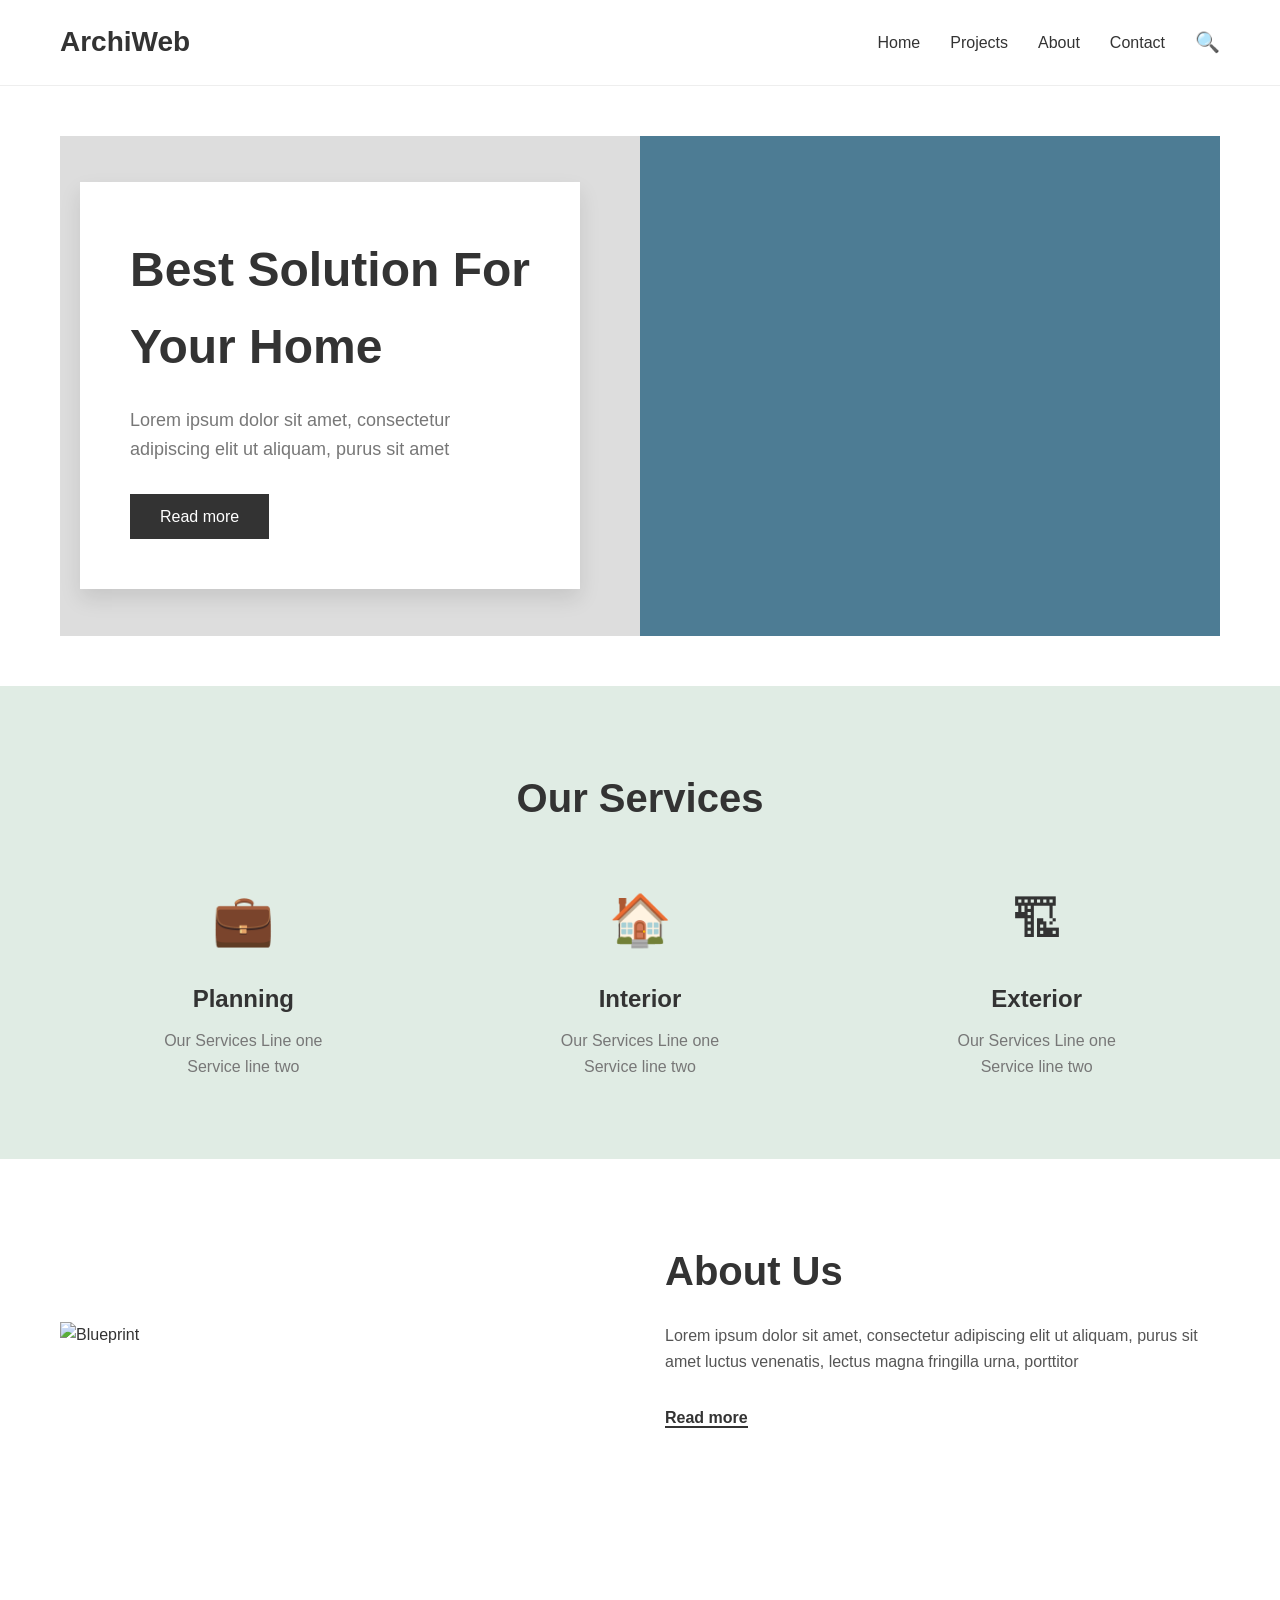
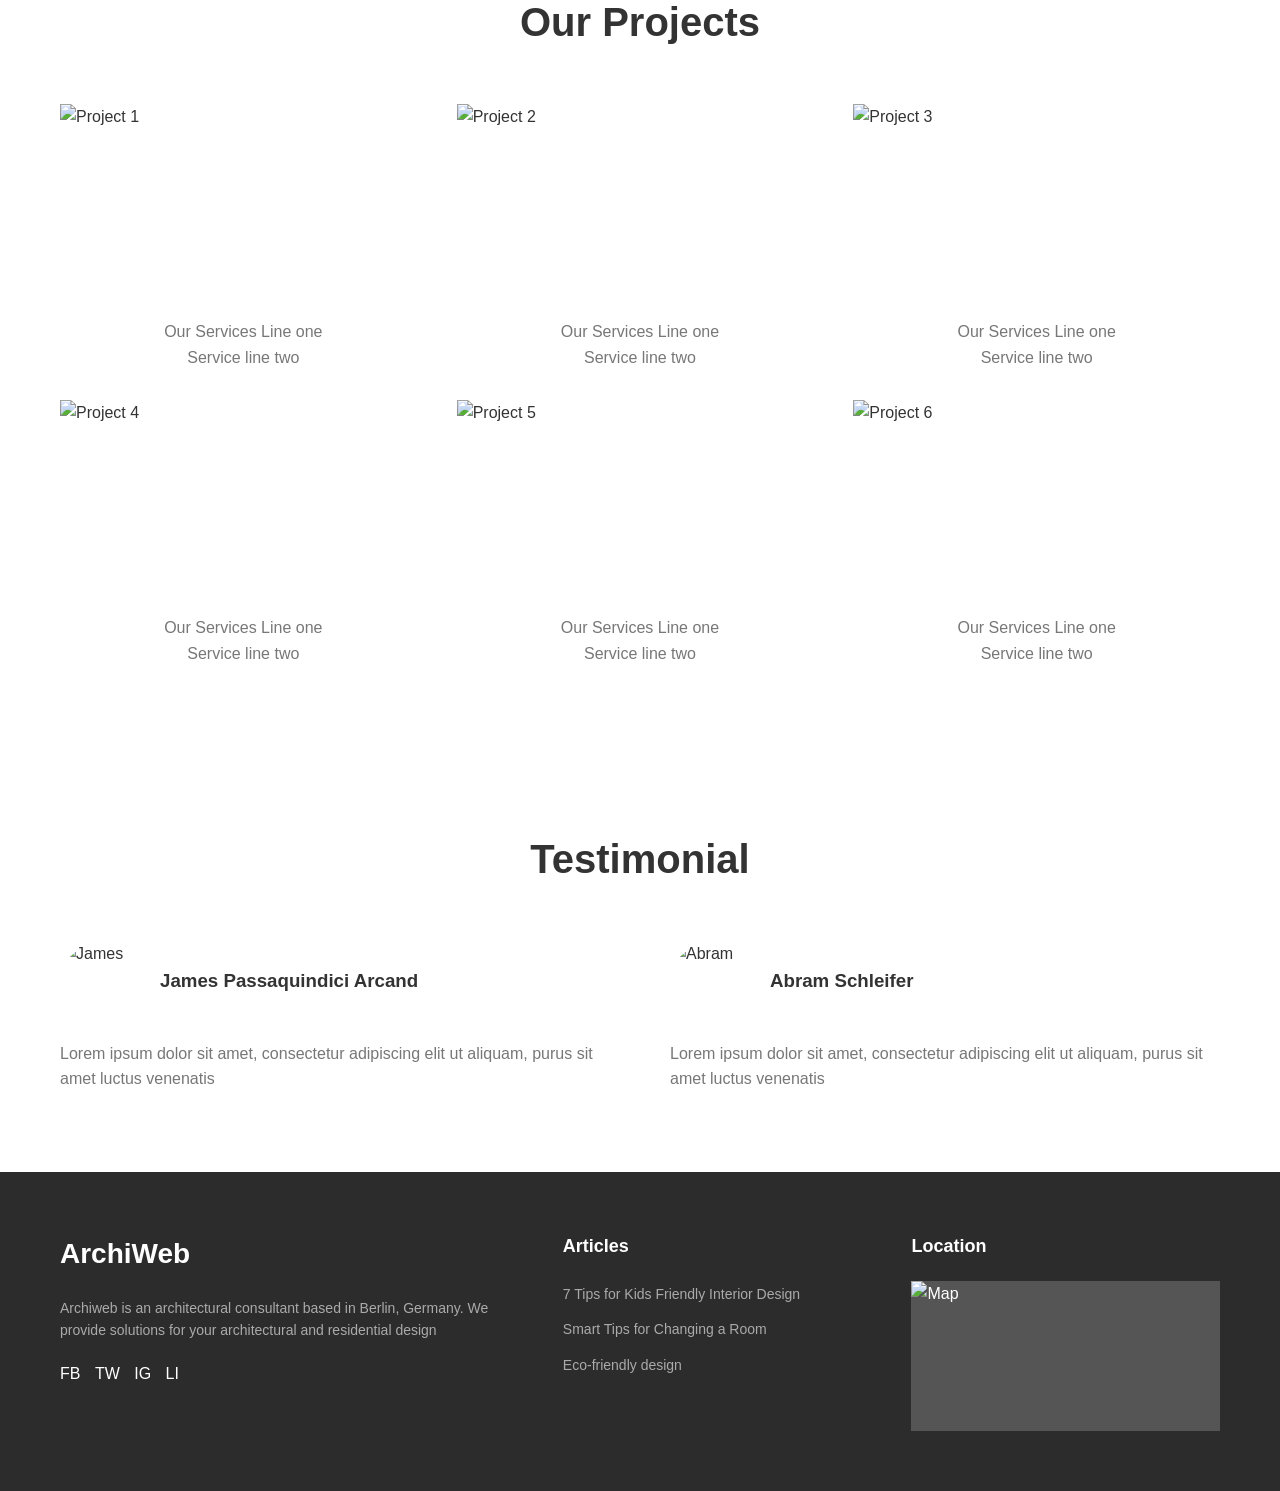
==== index.html @ a470e76f "05092026_1" ====
<!DOCTYPE html>
<html lang="ru">

<head>
    <meta charset="UTF-8">
    <meta name="viewport" content="width=device-width, initial-scale=1.0">
    <title>ArchiWeb - Best Solution For Your Home</title>
    <link rel="stylesheet" href="./STYLE/style.css">
</head>

<body>

    <!-- Шапка сайта -->
    <header class="header">
        <div class="container header__inner">
            <div class="logo">ArchiWeb</div>

            <nav class="nav">
                <ul class="nav__list">
                    <li class="nav__item"><a href="#" class="nav__link">Home</a></li>
                    <li class="nav__item"><a href="#" class="nav__link">Projects</a></li>
                    <li class="nav__item"><a href="#" class="nav__link">About</a></li>
                    <li class="nav__item"><a href="#" class="nav__link">Contact</a></li>
                </ul>
                <div class="search-icon" aria-label="Search">&#128269;</div>
            </nav>

            <!-- Иконка бургера (для мобильных) -->
            <div class="burger">&#9776;</div>
        </div>
    </header>

    <main>
        <!-- Главный экран (Hero) -->
        <section class="hero">
            <div class="container">
                <!-- Заглушка для фоновой картинки дома -->
                <div class="hero__bg">
                    <!-- Белый блок с текстом поверх фона -->
                    <div class="hero__content">
                        <h1>Best Solution For <br> Your Home</h1>
                        <p>Lorem ipsum dolor sit amet, consectetur adipiscing elit ut aliquam, purus sit amet</p>
                        <a href="#" class="btn-hero">Read more</a>
                    </div>
                </div>
            </div>
        </section>

        <!-- Услуги -->
        <section class="services">
            <div class="container">
                <h2 class="section-title">Our Services</h2>
                <div class="services__grid">
                    <div class="service-card">
                        <div class="service-icon">&#128188;</div> <!-- Иконка -->
                        <h3>Planning</h3>
                        <p>Our Services Line one<br>Service line two</p>
                    </div>
                    <div class="service-card">
                        <div class="service-icon">&#127968;</div> <!-- Иконка -->
                        <h3>Interior</h3>
                        <p>Our Services Line one<br>Service line two</p>
                    </div>
                    <div class="service-card">
                        <div class="service-icon">&#127959;</div> <!-- Иконка -->
                        <h3>Exterior</h3>
                        <p>Our Services Line one<br>Service line two</p>
                    </div>
                </div>
            </div>
        </section>

        <!-- О нас -->
        <section class="about">
            <div class="container about__inner">
                <div class="about__image">
                    <!-- Заглушка для чертежа -->
                    <img src="https://via.placeholder.com/500x600/2c3e50/ffffff?text=Blueprint+Image" alt="Blueprint">
                </div>
                <div class="about__text">
                    <h2 class="section-title">About Us</h2>
                    <p>Lorem ipsum dolor sit amet, consectetur adipiscing elit ut aliquam, purus sit amet luctus
                        venenatis, lectus magna fringilla urna, porttitor</p>
                    <a href="#" class="read-more">Read more</a>
                </div>
            </div>
        </section>

        <!-- Проекты -->
        <section class="projects">
            <div class="container">
                <h2 class="section-title">Our Projects</h2>
                <div class="projects__grid">
                    <!-- 6 карточек проектов -->
                    <div class="project-card">
                        <img src="https://via.placeholder.com/300x200/dcdfe4/333333?text=Project+1" alt="Project 1">
                        <p>Our Services Line one<br>Service line two</p>
                    </div>
                    <div class="project-card">
                        <img src="https://via.placeholder.com/300x200/dcdfe4/333333?text=Project+2" alt="Project 2">
                        <p>Our Services Line one<br>Service line two</p>
                    </div>
                    <div class="project-card">
                        <img src="https://via.placeholder.com/300x200/dcdfe4/333333?text=Project+3" alt="Project 3">
                        <p>Our Services Line one<br>Service line two</p>
                    </div>
                    <div class="project-card">
                        <img src="https://via.placeholder.com/300x200/dcdfe4/333333?text=Project+4" alt="Project 4">
                        <p>Our Services Line one<br>Service line two</p>
                    </div>
                    <div class="project-card">
                        <img src="https://via.placeholder.com/300x200/dcdfe4/333333?text=Project+5" alt="Project 5">
                        <p>Our Services Line one<br>Service line two</p>
                    </div>
                    <div class="project-card">
                        <img src="https://via.placeholder.com/300x200/dcdfe4/333333?text=Project+6" alt="Project 6">
                        <p>Our Services Line one<br>Service line two</p>
                    </div>
                </div>
            </div>
        </section>

        <!-- Отзывы -->
        <section class="testimonials">
            <div class="container">
                <h2 class="section-title">Testimonial</h2>
                <div class="testimonials__grid">
                    <div class="testimonial-card">
                        <div class="testimonial-header">
                            <img src="https://via.placeholder.com/100/ccc/333?text=J" alt="James" class="avatar">
                            <h3>James Passaquindici Arcand</h3>
                        </div>
                        <p>Lorem ipsum dolor sit amet, consectetur adipiscing elit ut aliquam, purus sit amet luctus
                            venenatis</p>
                    </div>
                    <div class="testimonial-card">
                        <div class="testimonial-header">
                            <img src="https://via.placeholder.com/100/ccc/333?text=A" alt="Abram" class="avatar">
                            <h3>Abram Schleifer</h3>
                        </div>
                        <p>Lorem ipsum dolor sit amet, consectetur adipiscing elit ut aliquam, purus sit amet luctus
                            venenatis</p>
                    </div>
                </div>
            </div>
        </section>
    </main>

    <!-- Подвал -->
    <footer class="footer">
        <div class="container footer__grid">
            <div class="footer__col">
                <div class="logo footer-logo">ArchiWeb</div>
                <p>Archiweb is an architectural consultant based in Berlin, Germany. We provide solutions for your
                    architectural and residential design</p>
                <div class="socials">
                    <a href="#">FB</a>
                    <a href="#">TW</a>
                    <a href="#">IG</a>
                    <a href="#">LI</a>
                </div>
            </div>
            <div class="footer__col">
                <h4>Articles</h4>
                <ul class="footer-links">
                    <li><a href="#">7 Tips for Kids Friendly Interior Design</a></li>
                    <li><a href="#">Smart Tips for Changing a Room</a></li>
                    <li><a href="#">Eco-friendly design</a></li>
                </ul>
            </div>
            <div class="footer__col">
                <h4>Location</h4>
                <!-- Заглушка под карту -->
                <div class="map-placeholder">
                    <img src="https://via.placeholder.com/250x150/dcdfe4/333333?text=Map" alt="Map">
                </div>
            </div>
        </div>
    </footer>

</body>

</html>
---- STYLE/style.css ----
/* --- Базовые стили --- */
* {
  margin: 0;
  padding: 0;
  box-sizing: border-box;
}

body {
  font-family: "Segoe UI", Tahoma, Geneva, Verdana, sans-serif;
  color: #333;
  line-height: 1.6;
}

img {
  max-width: 100%;
  display: block;
}

a {
  text-decoration: none;
  color: inherit;
}

ul {
  list-style: none;
}

.container {
  max-width: 1200px;
  margin: 0 auto;
  padding: 0 20px;
}

.section-title {
  font-size: 40px;
  font-weight: 600;
  margin-bottom: 50px;
  text-align: center;
}

/* --- Шапка --- */
.header {
  padding: 20px 0;
  border-bottom: 1px solid #eee;
}

.header__inner {
  display: flex;
  justify-content: space-between;
  align-items: center;
}

.logo {
  font-size: 28px;
  font-weight: 700;
}

.nav {
  display: flex;
  align-items: center;
  gap: 30px;
}

.nav__list {
  display: flex;
  gap: 30px;
}

.nav__link:hover,
.search-icon:hover {
  opacity: 0.7;
}

.search-icon {
  cursor: pointer;
  font-size: 20px;
}

.burger {
  display: none;
  font-size: 30px;
  cursor: pointer;
}

/* --- Hero --- */
.hero {
  padding: 50px 0;
}

.hero__bg {
  /* Заглушка под картинку с домом */
  background: linear-gradient(to right, #ddd 50%, #4d7c94 50%);
  height: 500px;
  position: relative;
  display: flex;
  align-items: center;
}

.hero__content {
  background: white;
  width: 500px;
  padding: 50px;
  margin-left: 20px;
  box-shadow: 0 10px 20px rgba(0, 0, 0, 0.1);
}

.hero__content h1 {
  font-size: 48px;
  margin-bottom: 20px;
}

.hero__content p {
  font-size: 18px;
  color: #777;
  margin-bottom: 30px;
}

.btn-hero {
  background-color: #333;
  color: white;
  padding: 10px 30px;
  display: inline-block;
}

/* --- Services --- */
.services {
  background-color: #e0ece4; /* Цвет секции */
  padding: 80px 0;
}

.services__grid {
  display: grid;
  grid-template-columns: repeat(3, 1fr);
  gap: 30px;
  text-align: center;
}

.service-card h3 {
  font-size: 24px;
  margin: 20px 0 10px;
}

.service-card p {
  color: #777;
  font-size: 16px;
}

.service-icon {
  font-size: 50px;
}

/* --- About Us --- */
.about {
  padding: 80px 0;
}

.about__inner {
  display: flex;
  align-items: center;
  gap: 50px;
}

.about__image {
  flex: 1;
}

.about__text {
  flex: 1;
}

.about__text .section-title {
  text-align: left;
  margin-bottom: 20px;
}

.about__text p {
  margin-bottom: 30px;
  color: #555;
}

.read-more {
  font-weight: 600;
  border-bottom: 2px solid #333;
}

/* --- Projects --- */
.projects {
  padding: 80px 0;
}

.projects__grid {
  display: grid;
  grid-template-columns: repeat(3, 1fr);
  gap: 30px;
}

.project-card img {
  width: 100%;
  height: 200px;
  object-fit: cover;
  margin-bottom: 15px;
}

.project-card p {
  text-align: center;
  color: #777;
}

/* --- Testimonials --- */
.testimonials {
  padding: 80px 0;
}

.testimonials__grid {
  display: grid;
  grid-template-columns: repeat(2, 1fr);
  gap: 60px;
}

.testimonial-header {
  display: flex;
  align-items: center;
  gap: 20px;
  margin-bottom: 20px;
}

.avatar {
  width: 80px;
  height: 80px;
  border-radius: 50%;
  object-fit: cover;
}

.testimonial-card p {
  color: #777;
}

/* --- Footer --- */
.footer {
  background-color: #2c2c2c;
  color: white;
  padding: 60px 0;
}

.footer__grid {
  display: grid;
  grid-template-columns: 1.5fr 1fr 1fr;
  gap: 40px;
}

.footer-logo {
  margin-bottom: 20px;
}

.footer__col p {
  color: #aaa;
  margin-bottom: 20px;
  font-size: 14px;
}

.socials a {
  display: inline-block;
  margin-right: 10px;
}

.footer__col h4 {
  margin-bottom: 20px;
  font-size: 18px;
}

.footer-links li {
  margin-bottom: 10px;
}

.footer-links a {
  color: #aaa;
  font-size: 14px;
}

.map-placeholder {
  width: 100%;
  height: 150px;
  background-color: #555;
}

/* =========================================
   АДАПТИВНОСТЬ
   ========================================= */

/* Планшеты (до 992px) */
@media (max-width: 992px) {
  .projects__grid {
    grid-template-columns: repeat(2, 1fr);
  }

  .hero__bg {
    background: linear-gradient(to bottom, #4d7c94 50%, #ddd 50%);
    height: auto;
  }

  .hero__content {
    width: 100%;
    margin: 0;
    padding: 40px;
  }

  .about__inner {
    flex-direction: column;
  }

  .about__text .section-title {
    text-align: center;
  }

  .about__text p {
    text-align: center;
  }
}

/* Мобильные (до 768px) */
@media (max-width: 768px) {
  .nav {
    display: none; /* Прячем меню */
  }

  .burger {
    display: block; /* Показываем бургер */
  }

  .services__grid,
  .testimonials__grid,
  .footer__grid {
    grid-template-columns: 1fr;
  }

  .hero__content h1 {
    font-size: 36px;
  }

  .projects__grid {
    grid-template-columns: 1fr;
  }

  .testimonial-header {
    justify-content: center;
  }
}
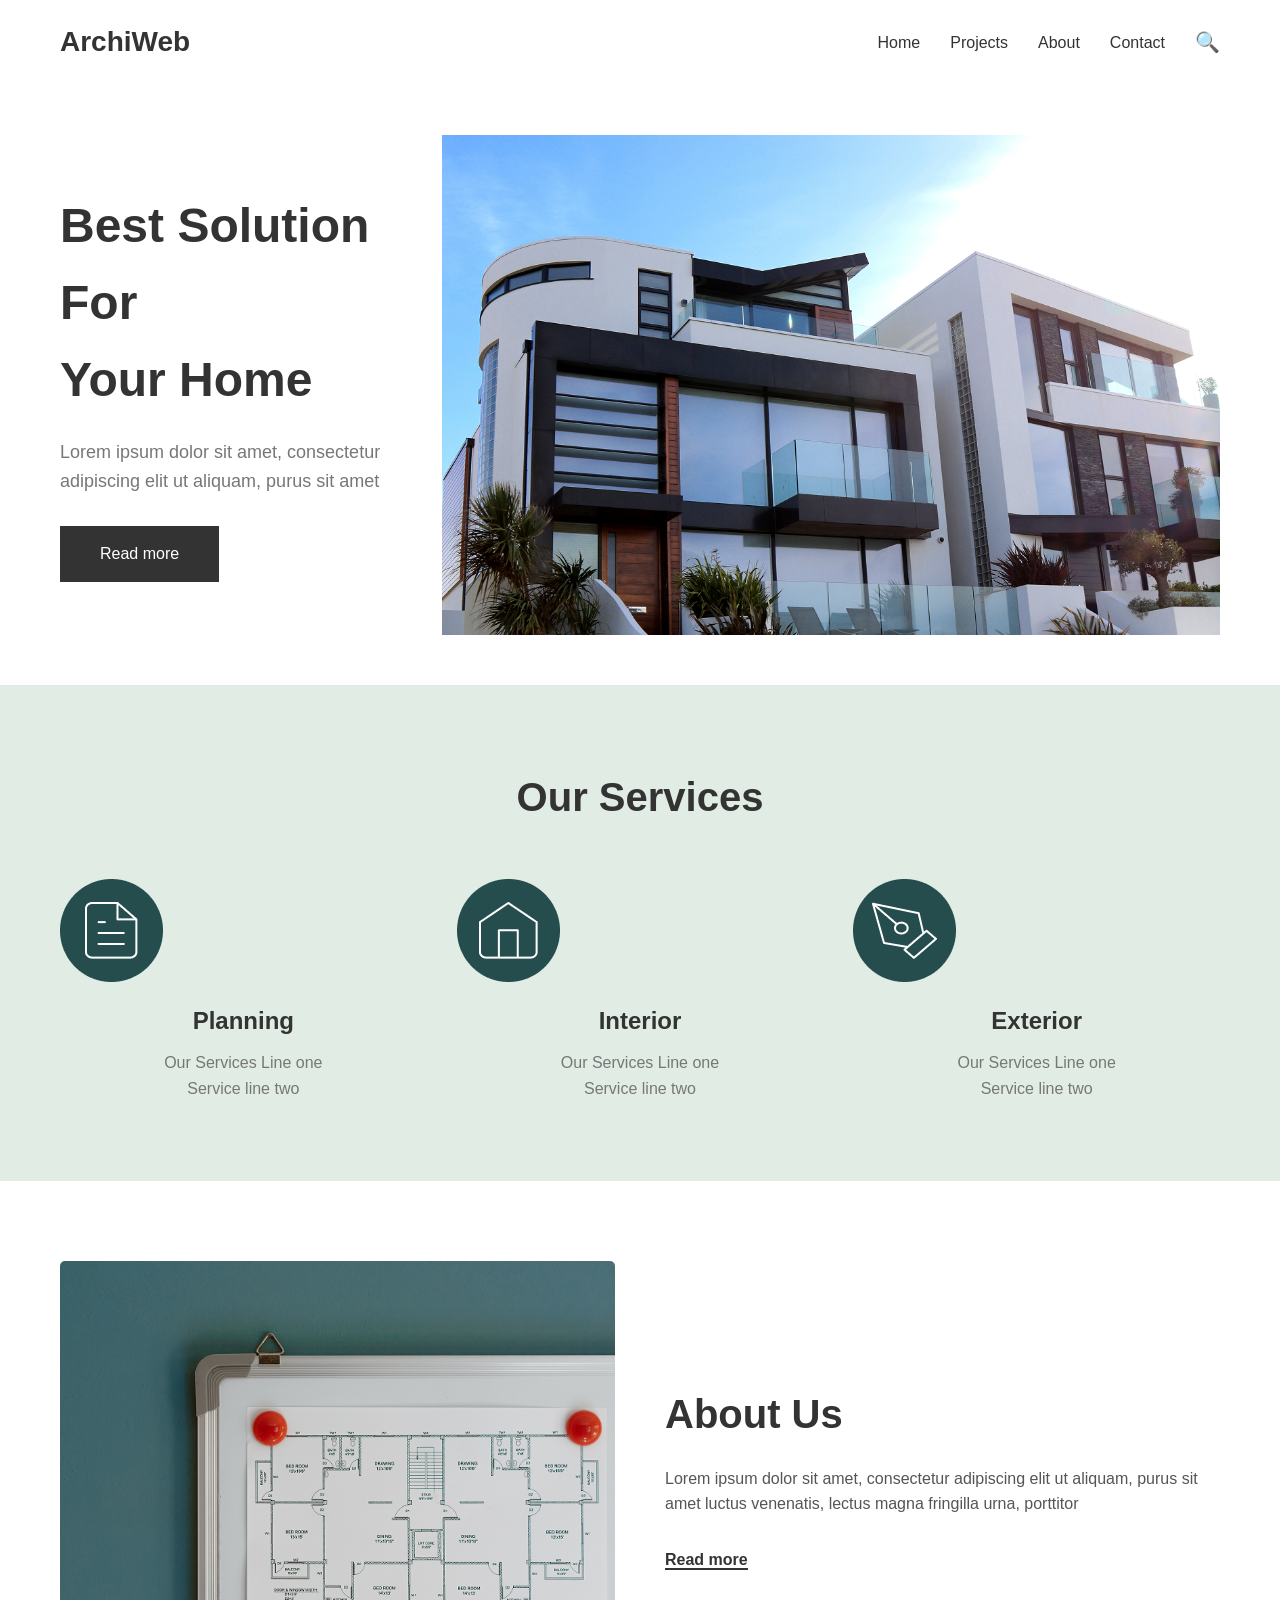
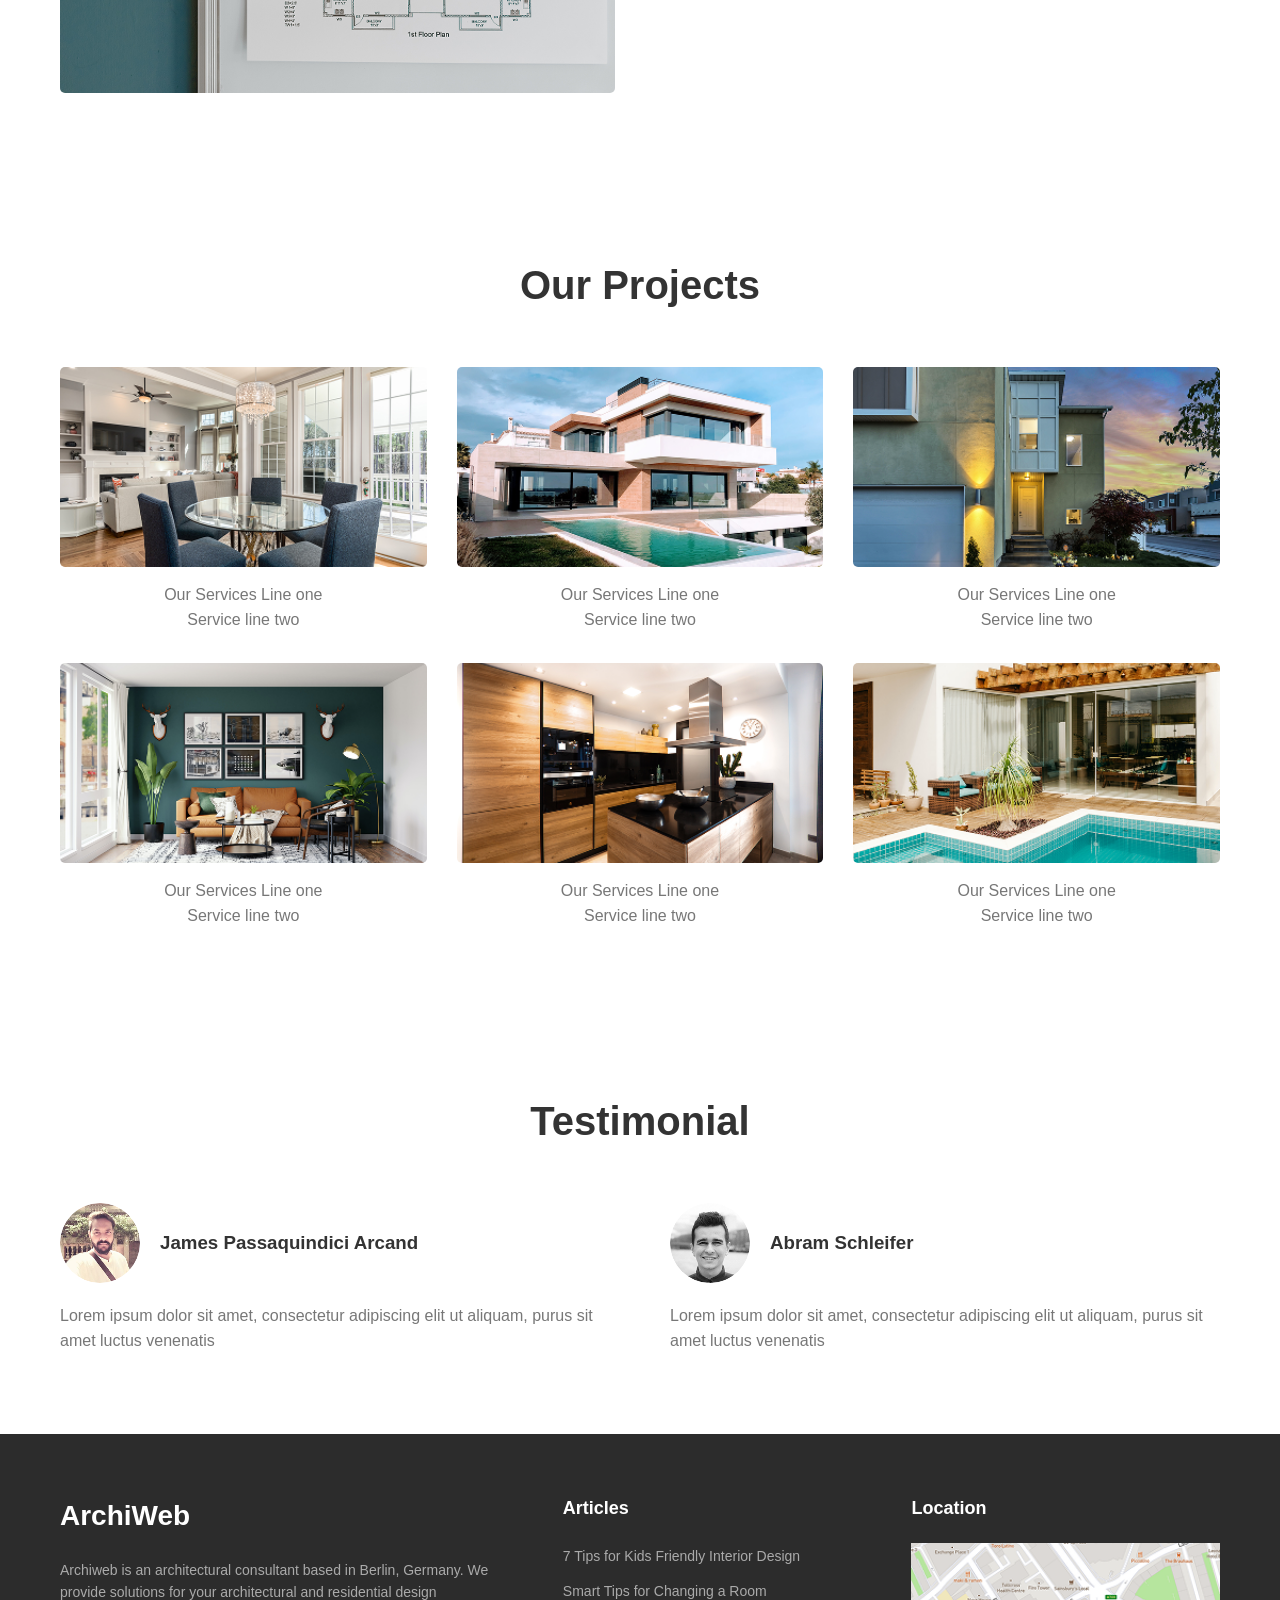
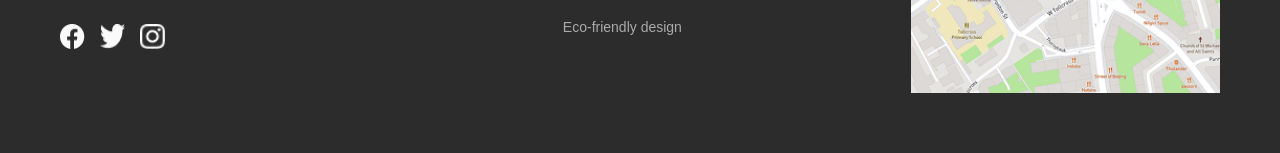
==== commit e769fdcc: "05092026_3" ====
--- a/index.html
+++ b/index.html
@@ -22,10 +22,11 @@
                     <li class="nav__item"><a href="#" class="nav__link">About</a></li>
                     <li class="nav__item"><a href="#" class="nav__link">Contact</a></li>
                 </ul>
-                <div class="search-icon" aria-label="Search">&#128269;</div>
+                <!-- Кнопка поиска -->
+                <div class="search-icon">&#128269;</div>
             </nav>
 
-            <!-- Иконка бургера (для мобильных) -->
+            <!-- Бургер меню (появляется на мобильных) -->
             <div class="burger">&#9776;</div>
         </div>
     </header>
@@ -33,16 +34,14 @@
     <main>
         <!-- Главный экран (Hero) -->
         <section class="hero">
-            <div class="container">
-                <!-- Заглушка для фоновой картинки дома -->
-                <div class="hero__bg">
-                    <!-- Белый блок с текстом поверх фона -->
-                    <div class="hero__content">
-                        <h1>Best Solution For <br> Your Home</h1>
-                        <p>Lorem ipsum dolor sit amet, consectetur adipiscing elit ut aliquam, purus sit amet</p>
-                        <a href="#" class="btn-hero">Read more</a>
-                    </div>
+            <div class="container hero__inner">
+                <div class="hero__text">
+                    <h1>Best Solution For <br> Your Home</h1>
+                    <p>Lorem ipsum dolor sit amet, consectetur adipiscing elit ut aliquam, purus sit amet</p>
+                    <a href="#" class="btn-hero">Read more</a>
                 </div>
+                <!-- Убедитесь, что файл лежит в папке images -->
+                <img class="hero__img" src="./images/hero.png" alt="Modern House">
             </div>
         </section>
 
@@ -52,17 +51,17 @@
                 <h2 class="section-title">Our Services</h2>
                 <div class="services__grid">
                     <div class="service-card">
-                        <div class="service-icon">&#128188;</div> <!-- Иконка -->
+                        <div class="service-icon"><img src="./images/Planning.png" alt="Planning"></div>
                         <h3>Planning</h3>
                         <p>Our Services Line one<br>Service line two</p>
                     </div>
                     <div class="service-card">
-                        <div class="service-icon">&#127968;</div> <!-- Иконка -->
+                        <div class="service-icon"><img src="./images/Interior.png" alt="Interior"></div>
                         <h3>Interior</h3>
                         <p>Our Services Line one<br>Service line two</p>
                     </div>
                     <div class="service-card">
-                        <div class="service-icon">&#127959;</div> <!-- Иконка -->
+                        <div class="service-icon"><img src="./images/Exterior.png" alt="Exterior"></div>
                         <h3>Exterior</h3>
                         <p>Our Services Line one<br>Service line two</p>
                     </div>
@@ -74,8 +73,7 @@
         <section class="about">
             <div class="container about__inner">
                 <div class="about__image">
-                    <!-- Заглушка для чертежа -->
-                    <img src="https://via.placeholder.com/500x600/2c3e50/ffffff?text=Blueprint+Image" alt="Blueprint">
+                    <img src="./images/blueprint.png" alt="Blueprint">
                 </div>
                 <div class="about__text">
                     <h2 class="section-title">About Us</h2>
@@ -91,29 +89,22 @@
             <div class="container">
                 <h2 class="section-title">Our Projects</h2>
                 <div class="projects__grid">
-                    <!-- 6 карточек проектов -->
-                    <div class="project-card">
-                        <img src="https://via.placeholder.com/300x200/dcdfe4/333333?text=Project+1" alt="Project 1">
+                    <div class="project-card"><img src="./images/Project 1.png" alt="Project 1">
                         <p>Our Services Line one<br>Service line two</p>
                     </div>
-                    <div class="project-card">
-                        <img src="https://via.placeholder.com/300x200/dcdfe4/333333?text=Project+2" alt="Project 2">
+                    <div class="project-card"><img src="./images/Project 2.png" alt="Project 2">
                         <p>Our Services Line one<br>Service line two</p>
                     </div>
-                    <div class="project-card">
-                        <img src="https://via.placeholder.com/300x200/dcdfe4/333333?text=Project+3" alt="Project 3">
+                    <div class="project-card"><img src="./images/Project 3.png" alt="Project 3">
                         <p>Our Services Line one<br>Service line two</p>
                     </div>
-                    <div class="project-card">
-                        <img src="https://via.placeholder.com/300x200/dcdfe4/333333?text=Project+4" alt="Project 4">
+                    <div class="project-card"><img src="./images/Project 4.png" alt="Project 4">
                         <p>Our Services Line one<br>Service line two</p>
                     </div>
-                    <div class="project-card">
-                        <img src="https://via.placeholder.com/300x200/dcdfe4/333333?text=Project+5" alt="Project 5">
+                    <div class="project-card"><img src="./images/Project 5.png" alt="Project 5">
                         <p>Our Services Line one<br>Service line two</p>
                     </div>
-                    <div class="project-card">
-                        <img src="https://via.placeholder.com/300x200/dcdfe4/333333?text=Project+6" alt="Project 6">
+                    <div class="project-card"><img src="./images/Project 6.png" alt="Project 6">
                         <p>Our Services Line one<br>Service line two</p>
                     </div>
                 </div>
@@ -127,7 +118,7 @@
                 <div class="testimonials__grid">
                     <div class="testimonial-card">
                         <div class="testimonial-header">
-                            <img src="https://via.placeholder.com/100/ccc/333?text=J" alt="James" class="avatar">
+                            <img src="./images/avatar-1.png" alt="James" class="avatar">
                             <h3>James Passaquindici Arcand</h3>
                         </div>
                         <p>Lorem ipsum dolor sit amet, consectetur adipiscing elit ut aliquam, purus sit amet luctus
@@ -135,7 +126,7 @@
                     </div>
                     <div class="testimonial-card">
                         <div class="testimonial-header">
-                            <img src="https://via.placeholder.com/100/ccc/333?text=A" alt="Abram" class="avatar">
+                            <img src="./images/avatar-2.png" alt="Abram" class="avatar">
                             <h3>Abram Schleifer</h3>
                         </div>
                         <p>Lorem ipsum dolor sit amet, consectetur adipiscing elit ut aliquam, purus sit amet luctus
@@ -153,13 +144,14 @@
                 <div class="logo footer-logo">ArchiWeb</div>
                 <p>Archiweb is an architectural consultant based in Berlin, Germany. We provide solutions for your
                     architectural and residential design</p>
+
                 <div class="socials">
-                    <a href="#">FB</a>
-                    <a href="#">TW</a>
-                    <a href="#">IG</a>
-                    <a href="#">LI</a>
+                    <a href="#"><img src="images/fb.png" alt="Facebook"></a>
+                    <a href="#"><img src="images/tw.png" alt="Twitter"></a>
+                    <a href="#"><img src="images/ig.png" alt="Instagram"></a>
                 </div>
             </div>
+
             <div class="footer__col">
                 <h4>Articles</h4>
                 <ul class="footer-links">
@@ -168,11 +160,11 @@
                     <li><a href="#">Eco-friendly design</a></li>
                 </ul>
             </div>
+
             <div class="footer__col">
                 <h4>Location</h4>
-                <!-- Заглушка под карту -->
-                <div class="map-placeholder">
-                    <img src="https://via.placeholder.com/250x150/dcdfe4/333333?text=Map" alt="Map">
+                <div class="map-box">
+                    <img src="./images/map.png" alt="Location Map">
                 </div>
             </div>
         </div>
--- a/STYLE/style.css
+++ b/STYLE/style.css
@@ -41,7 +41,6 @@
 /* --- Шапка --- */
 .header {
   padding: 20px 0;
-  border-bottom: 1px solid #eee;
 }
 
 .header__inner {
@@ -87,29 +86,22 @@
   padding: 50px 0;
 }
 
-.hero__bg {
-  /* Заглушка под картинку с домом */
-  background: linear-gradient(to right, #ddd 50%, #4d7c94 50%);
-  height: 500px;
-  position: relative;
+.hero__inner {
   display: flex;
   align-items: center;
-}
-
-.hero__content {
-  background: white;
-  width: 500px;
-  padding: 50px;
-  margin-left: 20px;
-  box-shadow: 0 10px 20px rgba(0, 0, 0, 0.1);
-}
-
-.hero__content h1 {
+  gap: 40px;
+}
+
+.hero__text {
+  flex: 1;
+}
+
+.hero__text h1 {
   font-size: 48px;
   margin-bottom: 20px;
 }
 
-.hero__content p {
+.hero__text p {
   font-size: 18px;
   color: #777;
   margin-bottom: 30px;
@@ -118,13 +110,25 @@
 .btn-hero {
   background-color: #333;
   color: white;
-  padding: 10px 30px;
+  padding: 15px 40px;
   display: inline-block;
+  transition: 0.3s;
+}
+
+.btn-hero:hover {
+  background-color: #555;
+}
+
+.hero__img {
+  flex: 1;
+  object-fit: cover;
+  max-height: 500px;
+  width: 100%;
 }
 
 /* --- Services --- */
 .services {
-  background-color: #e0ece4; /* Цвет секции */
+  background-color: #e0ece4;
   padding: 80px 0;
 }
 
@@ -164,6 +168,11 @@
   flex: 1;
 }
 
+.about__image img {
+  width: 100%;
+  border-radius: 5px;
+}
+
 .about__text {
   flex: 1;
 }
@@ -199,6 +208,7 @@
   height: 200px;
   object-fit: cover;
   margin-bottom: 15px;
+  border-radius: 5px;
 }
 
 .project-card p {
@@ -258,9 +268,15 @@
   font-size: 14px;
 }
 
-.socials a {
-  display: inline-block;
-  margin-right: 10px;
+.socials {
+  display: flex;
+  gap: 15px;
+}
+
+.socials img {
+  width: 25px;
+  height: 25px;
+  display: block;
 }
 
 .footer__col h4 {
@@ -275,12 +291,23 @@
 .footer-links a {
   color: #aaa;
   font-size: 14px;
-}
-
-.map-placeholder {
+  transition: 0.3s;
+}
+
+.footer-links a:hover {
+  color: #fff;
+}
+
+.map-box {
   width: 100%;
   height: 150px;
-  background-color: #555;
+  overflow: hidden;
+}
+
+.map-box img {
+  width: 100%;
+  height: 100%;
+  object-fit: cover;
 }
 
 /* =========================================
@@ -293,15 +320,22 @@
     grid-template-columns: repeat(2, 1fr);
   }
 
-  .hero__bg {
-    background: linear-gradient(to bottom, #4d7c94 50%, #ddd 50%);
-    height: auto;
-  }
-
-  .hero__content {
-    width: 100%;
-    margin: 0;
-    padding: 40px;
+  .hero__inner {
+    flex-direction: column;
+  }
+
+  .hero__text h1 {
+    text-align: center;
+  }
+
+  .hero__text p {
+    text-align: center;
+  }
+
+  .btn-hero {
+    display: block;
+    width: fit-content;
+    margin: 0 auto;
   }
 
   .about__inner {
@@ -314,17 +348,23 @@
 
   .about__text p {
     text-align: center;
+  }
+
+  .read-more {
+    display: block;
+    width: fit-content;
+    margin: 0 auto;
   }
 }
 
 /* Мобильные (до 768px) */
 @media (max-width: 768px) {
   .nav {
-    display: none; /* Прячем меню */
+    display: none;
   }
 
   .burger {
-    display: block; /* Показываем бургер */
+    display: block;
   }
 
   .services__grid,
@@ -333,7 +373,7 @@
     grid-template-columns: 1fr;
   }
 
-  .hero__content h1 {
+  .hero__text h1 {
     font-size: 36px;
   }
 
@@ -344,4 +384,21 @@
   .testimonial-header {
     justify-content: center;
   }
-}
+
+  .testimonial-card p {
+    text-align: center;
+  }
+
+  .footer__col {
+    text-align: center;
+  }
+
+  .socials {
+    justify-content: center;
+  }
+
+  .map-box {
+    max-width: 300px;
+    margin: 0 auto;
+  }
+}
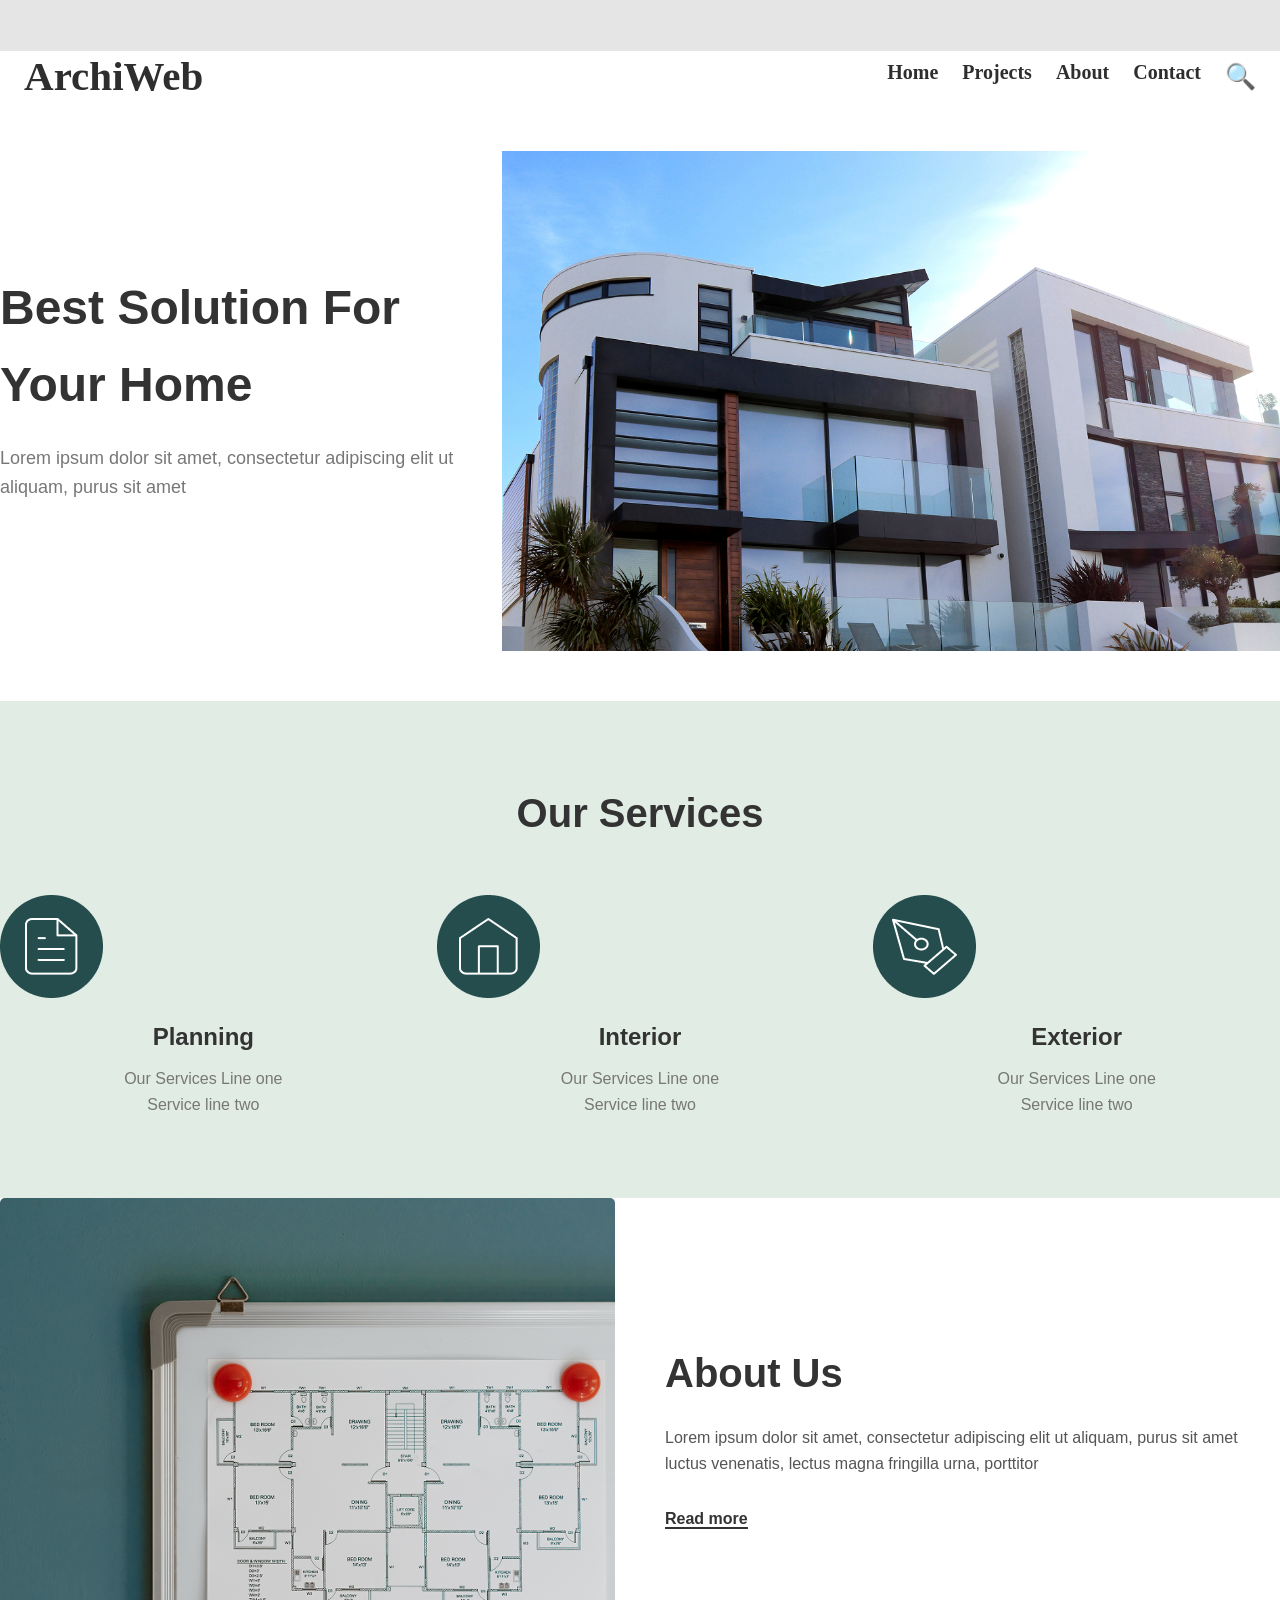
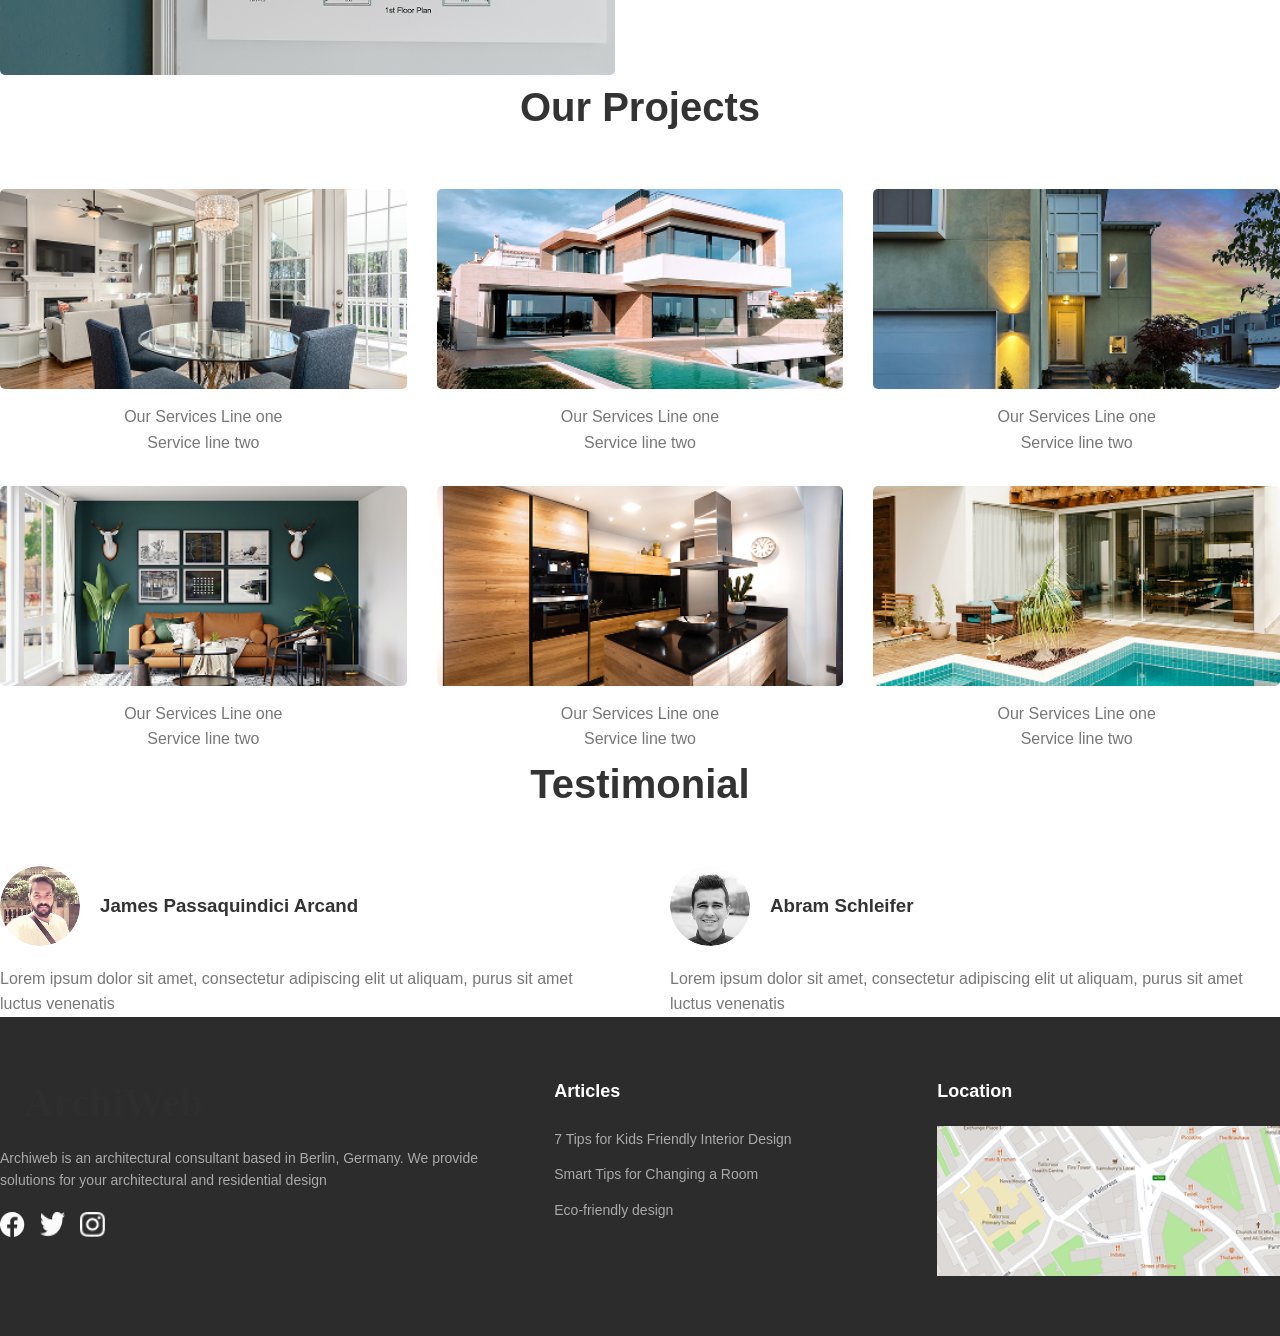
==== commit 68205f2b: "05092026_6" ====
--- a/index.html
+++ b/index.html
@@ -38,9 +38,7 @@
                 <div class="hero__text">
                     <h1>Best Solution For <br> Your Home</h1>
                     <p>Lorem ipsum dolor sit amet, consectetur adipiscing elit ut aliquam, purus sit amet</p>
-                    <a href="#" class="btn-hero">Read more</a>
                 </div>
-                <!-- Убедитесь, что файл лежит в папке images -->
                 <img class="hero__img" src="./images/hero.png" alt="Modern House">
             </div>
         </section>
--- a/STYLE/style.css
+++ b/STYLE/style.css
@@ -9,6 +9,7 @@
   font-family: "Segoe UI", Tahoma, Geneva, Verdana, sans-serif;
   color: #333;
   line-height: 1.6;
+  background-color: #e5e5e5;
 }
 
 img {
@@ -26,9 +27,8 @@
 }
 
 .container {
-  max-width: 1200px;
-  margin: 0 auto;
-  padding: 0 20px;
+  max-width: 1300px;
+  margin: 0 auto;
 }
 
 .section-title {
@@ -40,7 +40,10 @@
 
 /* --- Шапка --- */
 .header {
-  padding: 20px 0;
+  margin: 0 auto;
+  margin-top: 51px;
+  background-color: #ffffff;
+  max-width: 1440px;
 }
 
 .header__inner {
@@ -50,19 +53,84 @@
 }
 
 .logo {
-  font-size: 28px;
+  /* ArchiWeb */
+  width: 210px;
+  height: 50px;
+  padding-left: 24px;
+  letter-spacing: 0.02px;
+
+  font-family: "Barlow";
+  font-style: normal;
+  font-weight: 600;
+  font-size: 41px;
+  line-height: 50px;
+
+  color: #2f2e2e;
+}
+
+.nav {
+  display: flex;
+}
+
+.nav__list {
+  display: flex;
+}
+
+.nav__link {
+  /* Home */
+  width: 58px;
+  height: 24px;
+
+  font-family: "Inter";
+  font-style: normal;
   font-weight: 700;
-}
-
-.nav {
-  display: flex;
-  align-items: center;
-  gap: 30px;
-}
-
-.nav__list {
-  display: flex;
-  gap: 30px;
+  font-size: 20px;
+  margin-right: 24px;
+
+  color: #2f2e2e;
+}
+
+.nav__link:nth-child(2) {
+  /* Projects */
+  width: 77px;
+  height: 24px;
+
+  font-family: "Inter";
+  font-style: normal;
+  font-weight: 400;
+  font-size: 20px;
+  line-height: 24px;
+  text-align: center;
+
+  color: #2f2e2e;
+}
+
+.nav__link:nth-child(3) {
+  /* About */
+  width: 57px;
+  height: 24px;
+
+  font-family: "Inter";
+  font-style: normal;
+  font-weight: 400;
+  font-size: 20px;
+  line-height: 24px;
+  text-align: center;
+
+  color: #2f2e2e;
+}
+
+.nav__link:nth-child(4) {
+  /* Contact */
+  width: 76px;
+  height: 24px;
+
+  font-family: "Inter";
+  font-style: normal;
+  font-weight: 400;
+  font-size: 20px;
+
+  color: #2f2e2e;
 }
 
 .nav__link:hover,
@@ -72,7 +140,8 @@
 
 .search-icon {
   cursor: pointer;
-  font-size: 20px;
+  font-size: 25px;
+  margin-right: 24px;
 }
 
 .burger {
@@ -83,6 +152,9 @@
 
 /* --- Hero --- */
 .hero {
+  background-color: #ffffff;
+  margin: 0 auto;
+  max-width: 1440px;
   padding: 50px 0;
 }
 
@@ -130,6 +202,8 @@
 .services {
   background-color: #e0ece4;
   padding: 80px 0;
+  max-width: 1440px;
+  margin: 0 auto;
 }
 
 .services__grid {
@@ -155,7 +229,9 @@
 
 /* --- About Us --- */
 .about {
-  padding: 80px 0;
+  background-color: #ffffff;
+  margin: 0 auto;
+  max-width: 1440px;
 }
 
 .about__inner {
@@ -194,7 +270,9 @@
 
 /* --- Projects --- */
 .projects {
-  padding: 80px 0;
+  background-color: #ffffff;
+  margin: 0 auto;
+  max-width: 1440px;
 }
 
 .projects__grid {
@@ -218,7 +296,9 @@
 
 /* --- Testimonials --- */
 .testimonials {
-  padding: 80px 0;
+  background-color: #ffffff;
+  margin: 0 auto;
+  max-width: 1440px;
 }
 
 .testimonials__grid {
@@ -250,6 +330,9 @@
   background-color: #2c2c2c;
   color: white;
   padding: 60px 0;
+
+  max-width: 1440px;
+  margin: 0 auto;
 }
 
 .footer__grid {
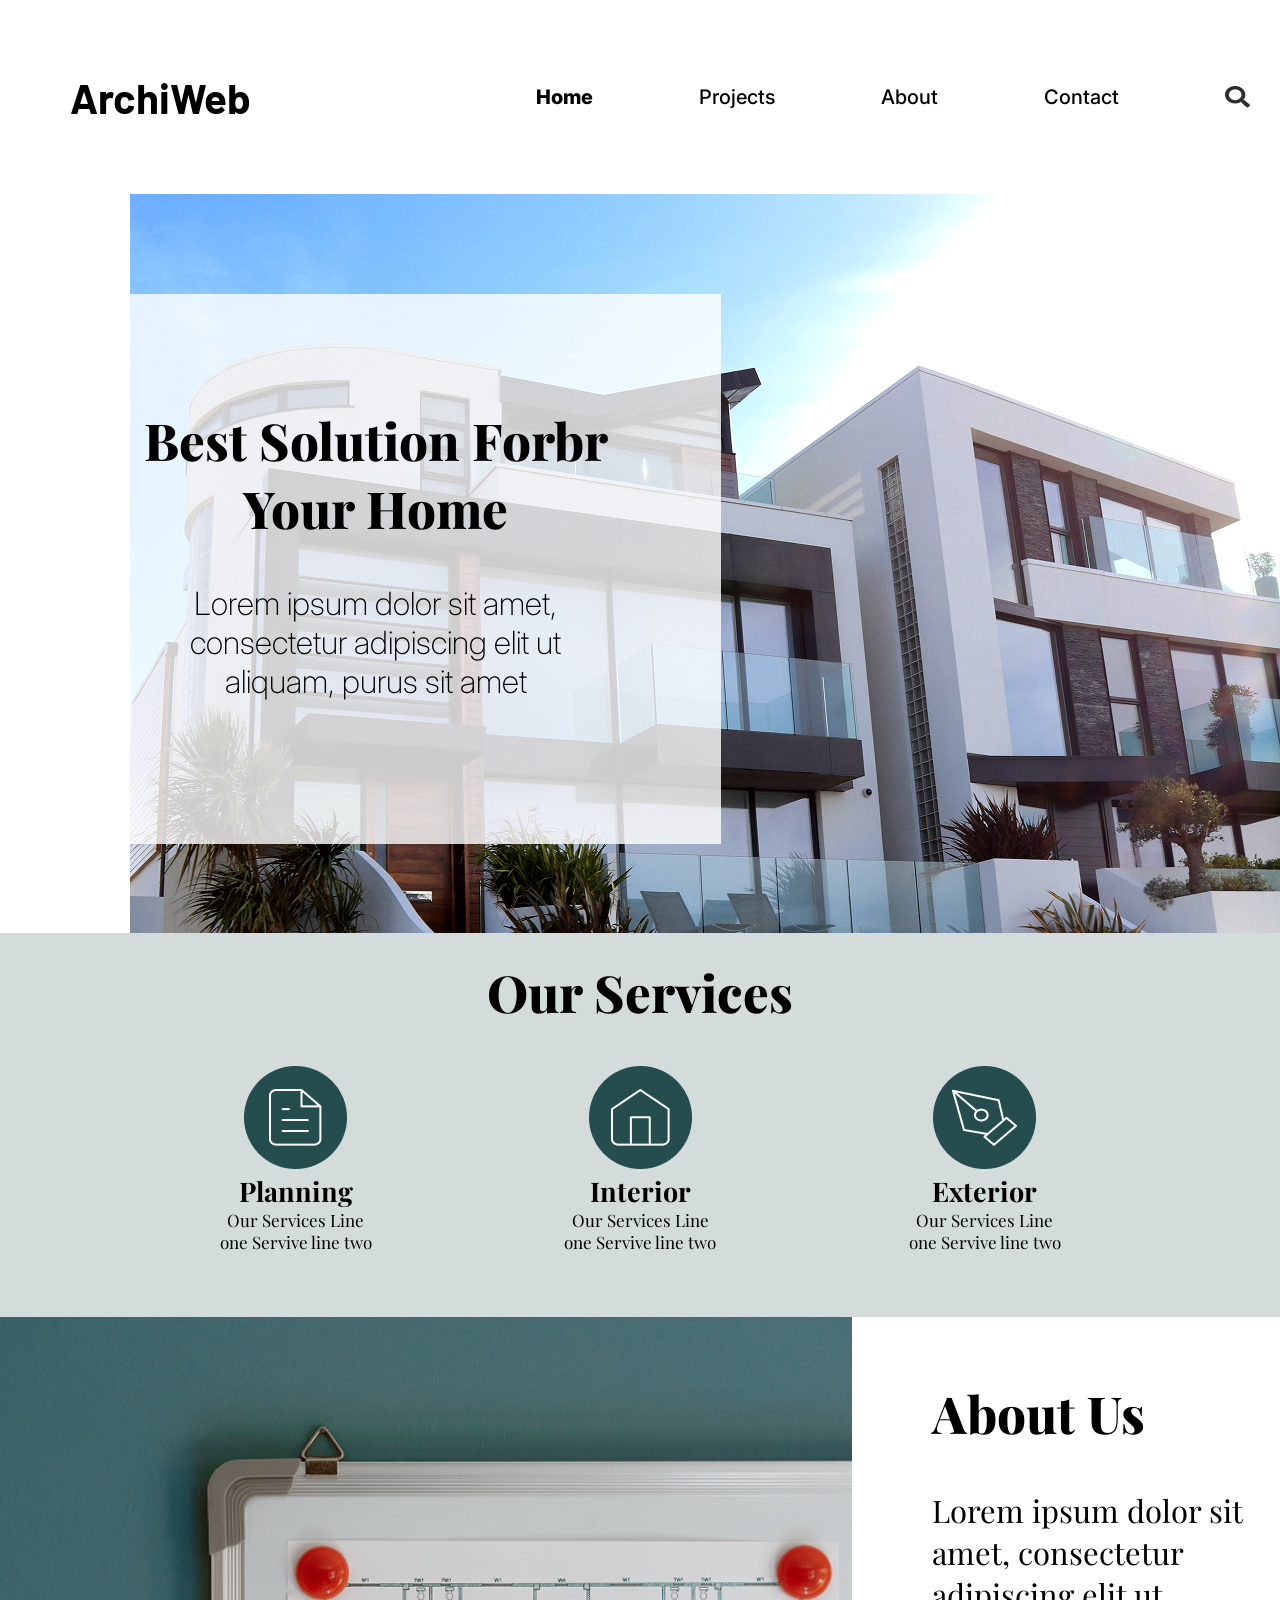
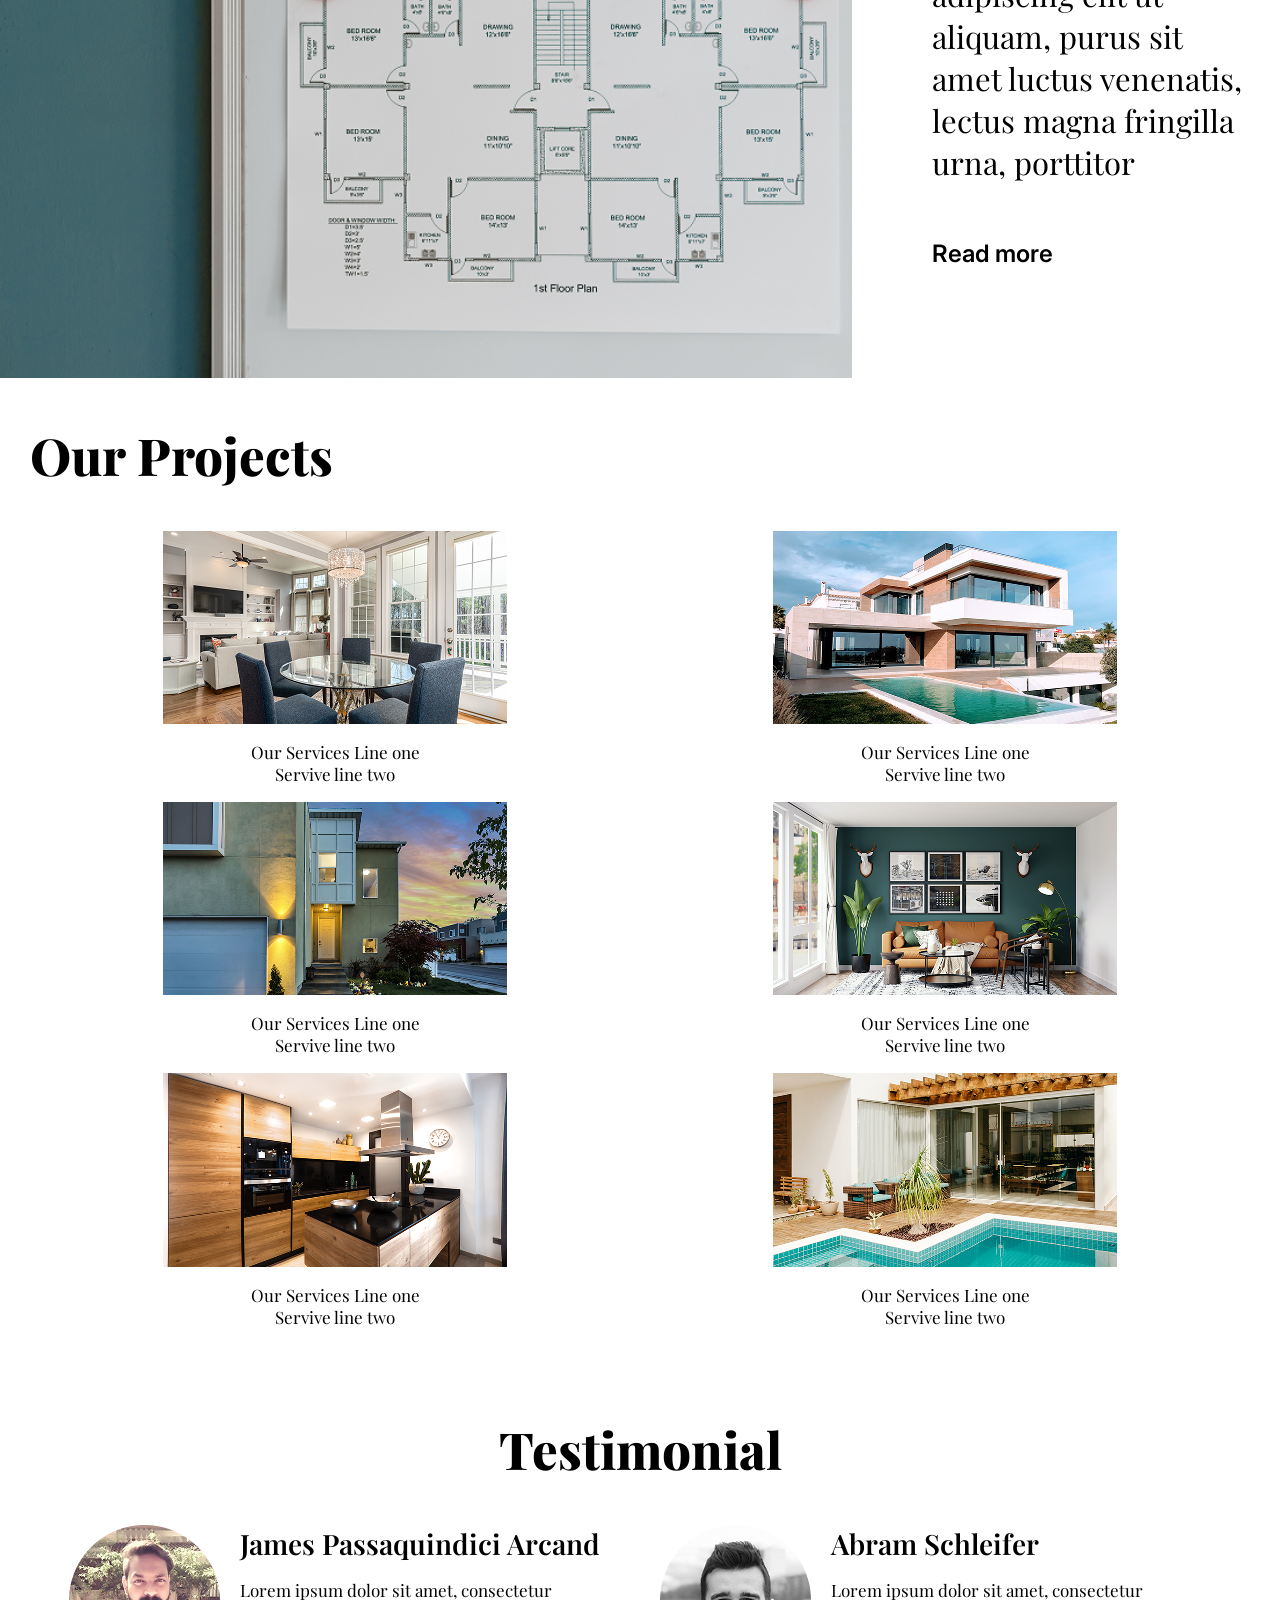
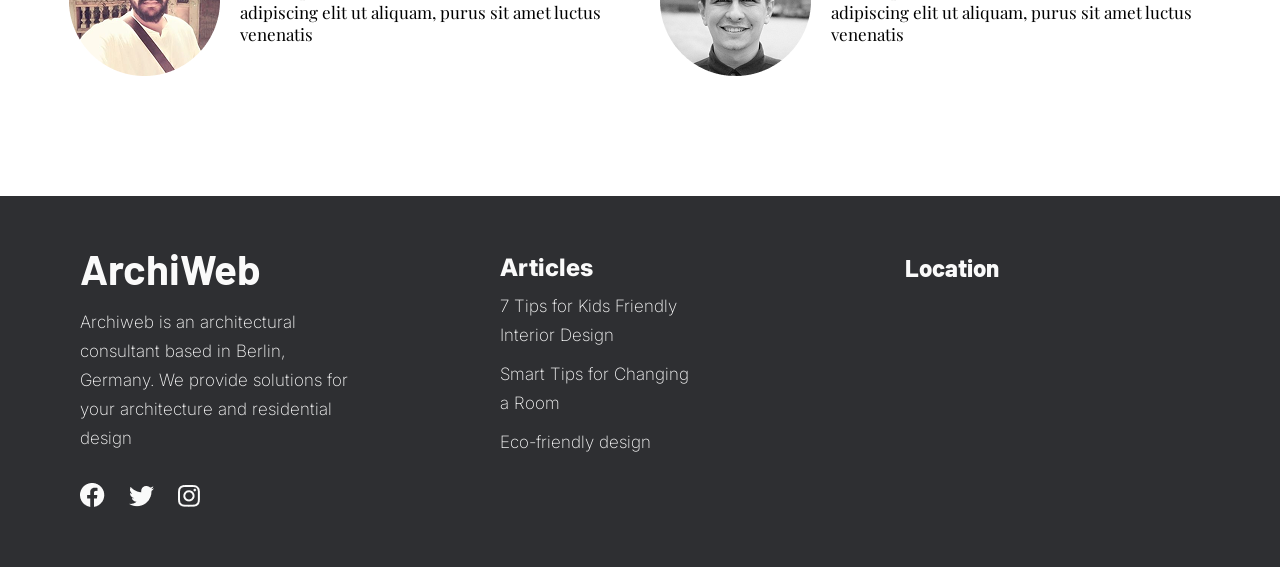
==== commit edbbb47f: "06092026_1" ====
--- a/index.html
+++ b/index.html
@@ -1,173 +1,161 @@
 <!DOCTYPE html>
-<html lang="ru">
+<html lang="en">
 
 <head>
     <meta charset="UTF-8">
     <meta name="viewport" content="width=device-width, initial-scale=1.0">
-    <title>ArchiWeb - Best Solution For Your Home</title>
     <link rel="stylesheet" href="./STYLE/style.css">
+    <title>Document</title>
 </head>
 
 <body>
+    <menu>
+        <div id="menu" class="container menu">
+            <h4 class="menu__title">ArchiWeb</h4>
+            <ul class="menu__list">
+                <li><a href="#menu">Home</a></li>
+                <li><a href="#project">Projects</a></li>
+                <li><a href="#about">About</a></li>
+                <li><a href="#footer">Contact</a></li>
+                <img src="./images/search.png" alt="">
+            </ul>
+        </div>
+    </menu>
 
-    <!-- Шапка сайта -->
-    <header class="header">
-        <div class="container header__inner">
-            <div class="logo">ArchiWeb</div>
-
-            <nav class="nav">
-                <ul class="nav__list">
-                    <li class="nav__item"><a href="#" class="nav__link">Home</a></li>
-                    <li class="nav__item"><a href="#" class="nav__link">Projects</a></li>
-                    <li class="nav__item"><a href="#" class="nav__link">About</a></li>
-                    <li class="nav__item"><a href="#" class="nav__link">Contact</a></li>
-                </ul>
-                <!-- Кнопка поиска -->
-                <div class="search-icon">&#128269;</div>
-            </nav>
-
-            <!-- Бургер меню (появляется на мобильных) -->
-            <div class="burger">&#9776;</div>
+    <header>
+        <div class="container header">
+            <div class="header__title">
+                <h2>Best Solution Forbr<br>Your Home</h2>
+                <h6>Lorem ipsum dolor sit amet, consectetur adipiscing elit ut aliquam, purus sit amet </h6>
+            </div>
         </div>
     </header>
 
-    <main>
-        <!-- Главный экран (Hero) -->
-        <section class="hero">
-            <div class="container hero__inner">
-                <div class="hero__text">
-                    <h1>Best Solution For <br> Your Home</h1>
-                    <p>Lorem ipsum dolor sit amet, consectetur adipiscing elit ut aliquam, purus sit amet</p>
+    <section>
+        <div class="container services">
+            <h2 class="services__title">Our Services</h2>
+            <div class="services__block">
+                <div class="services__item">
+                    <img class="services__img" src="./images/Planning.png" alt="">
+                    <h5>Planning</h5>
+                    <p>Our Services Line one Servive line two</p>
                 </div>
-                <img class="hero__img" src="./images/hero.png" alt="Modern House">
-            </div>
-        </section>
-
-        <!-- Услуги -->
-        <section class="services">
-            <div class="container">
-                <h2 class="section-title">Our Services</h2>
-                <div class="services__grid">
-                    <div class="service-card">
-                        <div class="service-icon"><img src="./images/Planning.png" alt="Planning"></div>
-                        <h3>Planning</h3>
-                        <p>Our Services Line one<br>Service line two</p>
-                    </div>
-                    <div class="service-card">
-                        <div class="service-icon"><img src="./images/Interior.png" alt="Interior"></div>
-                        <h3>Interior</h3>
-                        <p>Our Services Line one<br>Service line two</p>
-                    </div>
-                    <div class="service-card">
-                        <div class="service-icon"><img src="./images/Exterior.png" alt="Exterior"></div>
-                        <h3>Exterior</h3>
-                        <p>Our Services Line one<br>Service line two</p>
-                    </div>
+                <div class="services__item">
+                    <img class="services__img" src="./images/Interior.png" alt="">
+                    <h5>Interior</h5>
+                    <p>Our Services Line one Servive line two</p>
+                </div>
+                <div class="services__item">
+                    <img class="services__img" src="./images/Exterior.png" alt="">
+                    <h5>Exterior</h5>
+                    <p>Our Services Line one Servive line two</p>
                 </div>
             </div>
-        </section>
+        </div>
+    </section>
 
-        <!-- О нас -->
-        <section class="about">
-            <div class="container about__inner">
-                <div class="about__image">
-                    <img src="./images/blueprint.png" alt="Blueprint">
-                </div>
-                <div class="about__text">
-                    <h2 class="section-title">About Us</h2>
+    <section id="about">
+        <div class="container">
+            <div class="about">
+                <img class="about__img" src="./images/blueprint.png" alt="">
+                <div class="about_right">
+                    <h2>About Us</h2>
                     <p>Lorem ipsum dolor sit amet, consectetur adipiscing elit ut aliquam, purus sit amet luctus
-                        venenatis, lectus magna fringilla urna, porttitor</p>
-                    <a href="#" class="read-more">Read more</a>
+                        venenatis,
+                        lectus magna fringilla urna, porttitor</p>
+                    <h6>Read more</h6>
                 </div>
             </div>
-        </section>
+        </div>
+    </section>
 
-        <!-- Проекты -->
-        <section class="projects">
-            <div class="container">
-                <h2 class="section-title">Our Projects</h2>
-                <div class="projects__grid">
-                    <div class="project-card"><img src="./images/Project 1.png" alt="Project 1">
-                        <p>Our Services Line one<br>Service line two</p>
-                    </div>
-                    <div class="project-card"><img src="./images/Project 2.png" alt="Project 2">
-                        <p>Our Services Line one<br>Service line two</p>
-                    </div>
-                    <div class="project-card"><img src="./images/Project 3.png" alt="Project 3">
-                        <p>Our Services Line one<br>Service line two</p>
-                    </div>
-                    <div class="project-card"><img src="./images/Project 4.png" alt="Project 4">
-                        <p>Our Services Line one<br>Service line two</p>
-                    </div>
-                    <div class="project-card"><img src="./images/Project 5.png" alt="Project 5">
-                        <p>Our Services Line one<br>Service line two</p>
-                    </div>
-                    <div class="project-card"><img src="./images/Project 6.png" alt="Project 6">
-                        <p>Our Services Line one<br>Service line two</p>
-                    </div>
+    <section id="project">
+        <div class="container">
+            <h2 class="project_title">Our Projects</h2>
+            <div class="project">
+                <div class="project__item">
+                    <img src="./images/Project 1.png" alt="" class="materialboxed">
+                    <p>Our Services Line one<br> Servive line two</p>
+                </div>
+                <div class="project__item">
+                    <img src="./images/Project 2.png" alt="" class="materialboxed">
+                    <p>Our Services Line one<br> Servive line two</p>
+                </div>
+                <div class="project__item">
+                    <img src="./images/Project 3.png" alt="" class="materialboxed">
+                    <p>Our Services Line one<br> Servive line two</p>
+                </div>
+                <div class="project__item">
+                    <img src="./images/Project 4.png" alt="" class="materialboxed">
+                    <p>Our Services Line one<br> Servive line two</p>
+                </div>
+                <div class="project__item">
+                    <img src="./images/Project 5.png" alt="" class="materialboxed">
+                    <p>Our Services Line one<br> Servive line two</p>
+                </div>
+                <div class="project__item">
+                    <img src="./images/Project 6.png" alt="" class="materialboxed">
+                    <p>Our Services Line one<br> Servive line two</p>
                 </div>
             </div>
-        </section>
+        </div>
+    </section>
 
-        <!-- Отзывы -->
-        <section class="testimonials">
-            <div class="container">
-                <h2 class="section-title">Testimonial</h2>
-                <div class="testimonials__grid">
-                    <div class="testimonial-card">
-                        <div class="testimonial-header">
-                            <img src="./images/avatar-1.png" alt="James" class="avatar">
-                            <h3>James Passaquindici Arcand</h3>
-                        </div>
+    <section class="team">
+        <div class="container">
+            <h2>Testimonial</h2>
+            <div class="team__inner">
+                <div class="team__item">
+                    <img src="./images/avatar-1.png" alt="">
+                    <div class="team__text">
+                        <h3>James Passaquindici Arcand</h3>
                         <p>Lorem ipsum dolor sit amet, consectetur adipiscing elit ut aliquam, purus sit amet luctus
                             venenatis</p>
                     </div>
-                    <div class="testimonial-card">
-                        <div class="testimonial-header">
-                            <img src="./images/avatar-2.png" alt="Abram" class="avatar">
-                            <h3>Abram Schleifer</h3>
-                        </div>
+                </div>
+                <div class="team__item">
+                    <img src="./images/avatar-2.png" alt="">
+                    <div class="team__text">
+                        <h3>Abram Schleifer</h3>
                         <p>Lorem ipsum dolor sit amet, consectetur adipiscing elit ut aliquam, purus sit amet luctus
                             venenatis</p>
                     </div>
                 </div>
             </div>
-        </section>
-    </main>
+        </div>
+    </section>
 
-    <!-- Подвал -->
-    <footer class="footer">
-        <div class="container footer__grid">
-            <div class="footer__col">
-                <div class="logo footer-logo">ArchiWeb</div>
-                <p>Archiweb is an architectural consultant based in Berlin, Germany. We provide solutions for your
-                    architectural and residential design</p>
-
-                <div class="socials">
-                    <a href="#"><img src="images/fb.png" alt="Facebook"></a>
-                    <a href="#"><img src="images/tw.png" alt="Twitter"></a>
-                    <a href="#"><img src="images/ig.png" alt="Instagram"></a>
+    <footer id="footer">
+        <div class="container footer">
+            <div class="contacts">
+                <div class="archiweb">
+                    <h4>ArchiWeb</h4>
+                    <h6>Archiweb is an architectural consultant based in Berlin, Germany. We provide solutions for your
+                        architecture and residential design</h6>
+                    <div class="icons">
+                        <img class="icons__item" src="./images/fb.png" alt="">
+                        <img class="icons__item" src="./images/tw.png" alt="">
+                        <img class="icons__item" src="./images/ig.png" alt="">
+                    </div>
+                </div>
+                <div class="articles">
+                    <h6 class="articles__title">Articles</h6>
+                    <h6 class="articles__item">7 Tips for Kids Friendly Interior Design</h6>
+                    <h6 class="articles__item">Smart Tips for Changing a Room</h6>
+                    <h6 class="articles__item">Eco-friendly design</h6>
                 </div>
             </div>
-
-            <div class="footer__col">
-                <h4>Articles</h4>
-                <ul class="footer-links">
-                    <li><a href="#">7 Tips for Kids Friendly Interior Design</a></li>
-                    <li><a href="#">Smart Tips for Changing a Room</a></li>
-                    <li><a href="#">Eco-friendly design</a></li>
-                </ul>
-            </div>
-
-            <div class="footer__col">
+            <div class="location">
                 <h4>Location</h4>
-                <div class="map-box">
-                    <img src="./images/map.png" alt="Location Map">
-                </div>
+                <iframe src="https://yandex.ru/map-widget/v1/?ll=13.4050,52.5200&z=15&pt=13.4050,52.5200,pm2blm1"
+                    width="600" height="450" style="border:0;" allowfullscreen="" loading="lazy"
+                    referrerpolicy="no-referrer-when-downgrade"></iframe>
             </div>
         </div>
     </footer>
 
+    <script type="text/javascript" src="./js/main.js"></script>
+    <script type="text/javascript" src="./js/materialize.min.js"></script>
 </body>
 
 </html>
--- a/STYLE/style.css
+++ b/STYLE/style.css
@@ -1,487 +1,480 @@
-/* --- Базовые стили --- */
-* {
-  margin: 0;
+@import url("https://fonts.googleapis.com/css2?family=Playfair+Display:ital,wght@0,400..900;1,400..900&display=swap");
+@import url("https://fonts.googleapis.com/css2?family=Barlow:ital,wght@0,100;0,200;0,300;0,400;0,500;0,600;0,700;0,800;0,900;1,100;1,200;1,300;1,400;1,500;1,600;1,700;1,800;1,900&family=Inter:wght@100..900&display=swap");
+@import url("https://fonts.googleapis.com/css2?family=Inter:wght@100..900&display=swap");
+html {
+  box-sizing: border-box;
+}
+*,
+*::before,
+::after {
+  box-sizing: inherit;
+}
+body {
+  margin: 0;
+}
+.container {
+  max-width: 1440px;
+  width: 100%;
+  padding: 0 30px;
+  margin: 0 auto;
+}
+html {
+  scroll-behavior: smooth;
+}
+h2 {
+  font-size: 51px;
+  font-family: "Playfair Display", serif;
+  font-weight: 800;
+}
+h3 {
+  font-size: 28px;
+  font-family: "Playfair Display", serif;
+  font-weight: 600;
+  margin: 0;
+}
+p {
+  font-size: 17px;
+  font-family: "Playfair Display", serif;
+  font-weight: 400;
+}
+h4 {
+  font-size: 42px;
+  font-family: "Barlow", sans-serif;
+  font-weight: bold;
+}
+h5 {
+  font-size: 27px;
+  font-family: "Playfair Display", serif;
+  font-weight: 700;
+}
+h6 {
+  font-size: 32px;
+  font-family: "Inter", sans-serif;
+  font-weight: 200;
+}
+/* menu */
+.menu {
+  display: flex;
+  justify-content: space-between;
+  max-width: 1245px;
+}
+.menu ul {
+  display: flex;
+  list-style-type: none;
+  align-items: center;
+}
+.menu li {
+  font-size: 20px;
+  font-family: "Inter", sans-serif;
+  font-weight: 500;
+  padding-right: 106px;
+}
+.menu li:hover {
+  opacity: 0.7;
+  cursor: pointer;
+}
+.menu li:first-child {
+  font-weight: 800;
+}
+.menu a {
+  text-decoration: none;
+  color: black;
+}
+.menu img {
+  align-self: center;
+  cursor: pointer;
+}
+/* header */
+.header {
+  background-image: url(../images/hero.png);
+  background-repeat: no-repeat;
+  background-position: right;
+  height: 739px;
+  padding-top: 100px;
+}
+.header__title {
+  width: 691px;
+  height: 550px;
+  background-color: rgb(255, 255, 255, 0.8);
+  text-align: center;
+  padding-top: 70px;
+}
+.header h6 {
+  width: 438px;
+  text-align: center;
+  margin: 0 auto;
+}
+/* services */
+.services {
+  min-height: 384px;
+  background-color: rgb(37, 77, 77, 0.2);
+}
+.services__block {
+  display: flex;
+  justify-content: space-evenly;
+}
+.services__title {
+  text-align: center;
+}
+.services__item {
+  text-align: center;
+}
+.services h2 {
+  margin: 0 auto;
+  padding-top: 25px;
+  padding-bottom: 40px;
+}
+.services__item h5 {
+  margin: 0 auto;
   padding: 0;
-  box-sizing: border-box;
+}
+.services__item p {
+  margin: 0 auto;
+  padding: 0;
+  max-width: 158px;
+}
+/* about */
+.about {
+  display: flex;
+}
+.about__img {
+  margin-left: -30px;
+  width: 100%;
+}
+.about_right {
+  margin-left: 80px;
+  padding-top: 20px;
+}
+.about_right p {
+  font-size: 31px;
+}
+.about_right p {
+  font-size: 31px;
+  max-width: 456px;
+}
+.about_right h6 {
+  font-size: 24px;
+  font-weight: 600;
+  cursor: pointer;
+}
+.about_right h6:hover {
+  opacity: 0.8;
+}
+/* project */
+.project {
+  display: flex;
+  flex-wrap: wrap;
+  justify-content: space-around;
+  align-items: center;
+}
+.project__item p {
+  text-align: center;
+}
+/* team */
+.team__item {
+  display: flex;
+  margin-bottom: 120px;
+}
+.team__inner {
+  display: flex;
+  justify-content: space-evenly;
+  flex-wrap: wrap;
+}
+.team h2 {
+  text-align: center;
+  margin-top: 70px;
+}
+.team__item img {
+  align-self: center;
+}
+.team__text {
+  max-width: 400px;
+  padding-left: 20px;
+}
+/* footer */
+.footer {
+  background-color: #2e2f32;
+  color: #fafafa;
+  display: flex;
+  justify-content: space-between;
+  padding: 57px 80px 40px;
+}
+.contacts {
+  display: flex;
+  justify-content: space-between;
+}
+.archiweb h4 {
+  font-size: 42px;
+  margin: 0;
+  margin-top: -10px;
+}
+.archiweb h6 {
+  font-size: 17px;
+  line-height: 29px;
+  width: 280px;
+  margin: 0;
+  margin-top: 15px;
+}
+.icons {
+  margin-top: 30px;
+}
+.icons__item {
+  margin-right: 20px;
+  cursor: pointer;
+}
+.icons__item:hover {
+  transform: scale(1.1);
+  transition: 0.2s;
+}
+.articles {
+  margin-left: 140px;
+}
+.articles__title {
+  font-size: 24px;
+  font-weight: 800;
+  margin: 0;
+}
+.articles__item {
+  font-size: 17px;
+  line-height: 29px;
+  width: 201px;
+  margin: 0;
+  margin-top: 10px;
+}
+.location h4 {
+  font-size: 24px;
+  font-weight: 800;
+  margin: 0;
+  margin-bottom: 20px;
+}
+iframe {
+  width: 295px;
+  height: 221px;
 }
 
-body {
-  font-family: "Segoe UI", Tahoma, Geneva, Verdana, sans-serif;
-  color: #333;
-  line-height: 1.6;
-  background-color: #e5e5e5;
-}
+@media screen and (min-device-width: 974px) {
+  .project__item {
+    margin-left: 40px;
+    margin-right: 40px;
+  }
+}
+@media screen and (max-device-width: 992px) {
+  h2 {
+    font-size: 40px;
+  }
+  h6 {
+    font-size: 22px;
+  }
+  h5 {
+    font-size: 22px;
+    font-weight: 600;
+  }
+  p {
+    font-size: 16px;
+  }
+  .menu ul {
+    flex-wrap: wrap;
+    margin-left: 150px;
+  }
+  .header {
+    padding: 0;
+    padding-top: 100px;
+  }
+  .header__title {
+    width: 550px;
+    height: 450px;
+  }
+  .about {
+    flex-direction: column;
+  }
+  .about_right {
+    text-align: center;
+    margin: 0 auto;
+  }
+  .about_right p {
+    font-size: 31px;
+    max-width: 900px;
+  }
+  .about__img {
+    margin: 0 auto;
+  }
+  .footer {
+    padding: 57px 40px 40px;
+  }
+  .articles {
+    margin-left: 50px;
+  }
+}
+@media screen and (max-device-width: 768px) {
+  h2 {
+    font-size: 32px;
+  }
+  h6 {
+    font-size: 18px;
+  }
+  h5 {
+    font-size: 20px;
+    font-weight: 600;
+  }
+  p {
+    font-size: 14px;
+  }
+  .menu ul {
+    flex-wrap: wrap;
+    margin-left: 100px;
+  }
+  .menu li {
+    padding-right: 60px;
+  }
+  .header {
+    /* margin-top: -40px;  */
+  }
+  .header__title h2 {
+    margin: 0 auto;
+  }
+  .header__title {
+    margin: 0 auto;
+    width: 400px;
+    height: 300px;
+    padding-top: 50px;
+  }
+  .header h6 {
+    max-width: 308px;
+  }
+  .about_right p {
+    font-size: 24px;
+  }
 
-img {
-  max-width: 100%;
+  .footer {
+    flex-direction: column;
+    padding: 57px 100px 40px;
+  }
+  .archiweb h4 {
+    font-size: 32px;
+  }
+  .archiweb h6 {
+    font-size: 14px;
+  }
+  .articles__title {
+    font-size: 20px;
+  }
+  .articles__item {
+    font-size: 14px;
+    line-height: 20px;
+    width: 201px;
+  }
+  .location {
+    margin-top: 40px;
+  }
+}
+@media screen and (max-device-width: 576px) {
+  .menu ul {
+    margin-left: 30px;
+  }
+  .header__title {
+    margin: 0 auto;
+    max-width: 400px;
+  }
+  .services__block {
+    flex-wrap: wrap;
+  }
+  .services__item p {
+    margin-bottom: 25px;
+  }
+  .contacts {
+    flex-direction: column;
+  }
+  .articles {
+    margin-left: 0;
+    margin-top: 40px;
+  }
+}
+@media screen and (max-device-width: 420px) {
+  h4 {
+    font-size: 30px;
+    font-weight: bold;
+  }
+  .menu ul {
+    margin-left: 0;
+  }
+  .header__title {
+    margin-top: -50px;
+  }
+  .team__item {
+    flex-wrap: wrap;
+    justify-content: center;
+    text-align: center;
+  }
+  .team__text {
+    padding-left: 0;
+  }
+  .footer {
+    padding: 57px 40px 40px;
+  }
+}
+@media screen and (max-device-width: 350px) {
+  h2 {
+    font-size: 24px;
+  }
+  h4 {
+    font-size: 22px;
+  }
+  h6 {
+    font-size: 12px;
+  }
+  .menu__title {
+    margin-left: -40px;
+  }
+  .header__title {
+    max-width: 200px;
+    height: 300px;
+    padding-top: 40px;
+  }
+  .header__title h2 {
+    margin-top: 50px;
+  }
+  .header__title h6 {
+    margin-top: 20px;
+  }
+  .menu li {
+    padding-right: 8px;
+    font-size: 16px;
+  }
+  .header h6 {
+    max-width: 230px;
+  }
+  .project__item img {
+    width: 100%;
+    height: auto;
+  }
+  .archiweb h6 {
+    width: 230px;
+  }
+  iframe {
+    width: 230px;
+    height: 100%;
+  }
+}
+/* galery */
+.materialboxed {
   display: block;
+  cursor: -webkit-zoom-in;
+  cursor: zoom-in;
+  position: relative;
+  -webkit-transition: opacity 0.4s;
+  transition: opacity 0.4s;
+  -webkit-backface-visibility: hidden;
 }
 
-a {
-  text-decoration: none;
-  color: inherit;
+.materialboxed:hover:not(.active) {
+  opacity: 0.8;
 }
 
-ul {
-  list-style: none;
-}
-
-.container {
-  max-width: 1300px;
-  margin: 0 auto;
-}
-
-.section-title {
-  font-size: 40px;
-  font-weight: 600;
-  margin-bottom: 50px;
-  text-align: center;
-}
-
-/* --- Шапка --- */
-.header {
-  margin: 0 auto;
-  margin-top: 51px;
-  background-color: #ffffff;
-  max-width: 1440px;
-}
-
-.header__inner {
-  display: flex;
-  justify-content: space-between;
-  align-items: center;
-}
-
-.logo {
-  /* ArchiWeb */
-  width: 210px;
-  height: 50px;
-  padding-left: 24px;
-  letter-spacing: 0.02px;
-
-  font-family: "Barlow";
-  font-style: normal;
-  font-weight: 600;
-  font-size: 41px;
-  line-height: 50px;
-
-  color: #2f2e2e;
-}
-
-.nav {
-  display: flex;
-}
-
-.nav__list {
-  display: flex;
-}
-
-.nav__link {
-  /* Home */
-  width: 58px;
-  height: 24px;
-
-  font-family: "Inter";
-  font-style: normal;
-  font-weight: 700;
-  font-size: 20px;
-  margin-right: 24px;
-
-  color: #2f2e2e;
-}
-
-.nav__link:nth-child(2) {
-  /* Projects */
-  width: 77px;
-  height: 24px;
-
-  font-family: "Inter";
-  font-style: normal;
-  font-weight: 400;
-  font-size: 20px;
-  line-height: 24px;
-  text-align: center;
-
-  color: #2f2e2e;
-}
-
-.nav__link:nth-child(3) {
-  /* About */
-  width: 57px;
-  height: 24px;
-
-  font-family: "Inter";
-  font-style: normal;
-  font-weight: 400;
-  font-size: 20px;
-  line-height: 24px;
-  text-align: center;
-
-  color: #2f2e2e;
-}
-
-.nav__link:nth-child(4) {
-  /* Contact */
-  width: 76px;
-  height: 24px;
-
-  font-family: "Inter";
-  font-style: normal;
-  font-weight: 400;
-  font-size: 20px;
-
-  color: #2f2e2e;
-}
-
-.nav__link:hover,
-.search-icon:hover {
-  opacity: 0.7;
-}
-
-.search-icon {
-  cursor: pointer;
-  font-size: 25px;
-  margin-right: 24px;
-}
-
-.burger {
-  display: none;
-  font-size: 30px;
-  cursor: pointer;
-}
-
-/* --- Hero --- */
-.hero {
-  background-color: #ffffff;
-  margin: 0 auto;
-  max-width: 1440px;
-  padding: 50px 0;
-}
-
-.hero__inner {
-  display: flex;
-  align-items: center;
-  gap: 40px;
-}
-
-.hero__text {
-  flex: 1;
-}
-
-.hero__text h1 {
-  font-size: 48px;
-  margin-bottom: 20px;
-}
-
-.hero__text p {
-  font-size: 18px;
-  color: #777;
-  margin-bottom: 30px;
-}
-
-.btn-hero {
-  background-color: #333;
-  color: white;
-  padding: 15px 40px;
-  display: inline-block;
-  transition: 0.3s;
-}
-
-.btn-hero:hover {
-  background-color: #555;
-}
-
-.hero__img {
-  flex: 1;
-  object-fit: cover;
-  max-height: 500px;
-  width: 100%;
-}
-
-/* --- Services --- */
-.services {
-  background-color: #e0ece4;
-  padding: 80px 0;
-  max-width: 1440px;
-  margin: 0 auto;
-}
-
-.services__grid {
-  display: grid;
-  grid-template-columns: repeat(3, 1fr);
-  gap: 30px;
-  text-align: center;
-}
-
-.service-card h3 {
-  font-size: 24px;
-  margin: 20px 0 10px;
-}
-
-.service-card p {
-  color: #777;
-  font-size: 16px;
-}
-
-.service-icon {
-  font-size: 50px;
-}
-
-/* --- About Us --- */
-.about {
-  background-color: #ffffff;
-  margin: 0 auto;
-  max-width: 1440px;
-}
-
-.about__inner {
-  display: flex;
-  align-items: center;
-  gap: 50px;
-}
-
-.about__image {
-  flex: 1;
-}
-
-.about__image img {
-  width: 100%;
-  border-radius: 5px;
-}
-
-.about__text {
-  flex: 1;
-}
-
-.about__text .section-title {
-  text-align: left;
-  margin-bottom: 20px;
-}
-
-.about__text p {
-  margin-bottom: 30px;
-  color: #555;
-}
-
-.read-more {
-  font-weight: 600;
-  border-bottom: 2px solid #333;
-}
-
-/* --- Projects --- */
-.projects {
-  background-color: #ffffff;
-  margin: 0 auto;
-  max-width: 1440px;
-}
-
-.projects__grid {
-  display: grid;
-  grid-template-columns: repeat(3, 1fr);
-  gap: 30px;
-}
-
-.project-card img {
-  width: 100%;
-  height: 200px;
-  object-fit: cover;
-  margin-bottom: 15px;
-  border-radius: 5px;
-}
-
-.project-card p {
-  text-align: center;
-  color: #777;
-}
-
-/* --- Testimonials --- */
-.testimonials {
-  background-color: #ffffff;
-  margin: 0 auto;
-  max-width: 1440px;
-}
-
-.testimonials__grid {
-  display: grid;
-  grid-template-columns: repeat(2, 1fr);
-  gap: 60px;
-}
-
-.testimonial-header {
-  display: flex;
-  align-items: center;
-  gap: 20px;
-  margin-bottom: 20px;
-}
-
-.avatar {
-  width: 80px;
-  height: 80px;
-  border-radius: 50%;
-  object-fit: cover;
-}
-
-.testimonial-card p {
-  color: #777;
-}
-
-/* --- Footer --- */
-.footer {
-  background-color: #2c2c2c;
-  color: white;
-  padding: 60px 0;
-
-  max-width: 1440px;
-  margin: 0 auto;
-}
-
-.footer__grid {
-  display: grid;
-  grid-template-columns: 1.5fr 1fr 1fr;
-  gap: 40px;
-}
-
-.footer-logo {
-  margin-bottom: 20px;
-}
-
-.footer__col p {
-  color: #aaa;
-  margin-bottom: 20px;
-  font-size: 14px;
-}
-
-.socials {
-  display: flex;
-  gap: 15px;
-}
-
-.socials img {
-  width: 25px;
-  height: 25px;
-  display: block;
-}
-
-.footer__col h4 {
-  margin-bottom: 20px;
-  font-size: 18px;
-}
-
-.footer-links li {
-  margin-bottom: 10px;
-}
-
-.footer-links a {
-  color: #aaa;
-  font-size: 14px;
-  transition: 0.3s;
-}
-
-.footer-links a:hover {
-  color: #fff;
-}
-
-.map-box {
-  width: 100%;
-  height: 150px;
-  overflow: hidden;
-}
-
-.map-box img {
-  width: 100%;
-  height: 100%;
-  object-fit: cover;
-}
-
-/* =========================================
-   АДАПТИВНОСТЬ
-   ========================================= */
-
-/* Планшеты (до 992px) */
-@media (max-width: 992px) {
-  .projects__grid {
-    grid-template-columns: repeat(2, 1fr);
-  }
-
-  .hero__inner {
-    flex-direction: column;
-  }
-
-  .hero__text h1 {
-    text-align: center;
-  }
-
-  .hero__text p {
-    text-align: center;
-  }
-
-  .btn-hero {
-    display: block;
-    width: fit-content;
-    margin: 0 auto;
-  }
-
-  .about__inner {
-    flex-direction: column;
-  }
-
-  .about__text .section-title {
-    text-align: center;
-  }
-
-  .about__text p {
-    text-align: center;
-  }
-
-  .read-more {
-    display: block;
-    width: fit-content;
-    margin: 0 auto;
-  }
-}
-
-/* Мобильные (до 768px) */
-@media (max-width: 768px) {
-  .nav {
-    display: none;
-  }
-
-  .burger {
-    display: block;
-  }
-
-  .services__grid,
-  .testimonials__grid,
-  .footer__grid {
-    grid-template-columns: 1fr;
-  }
-
-  .hero__text h1 {
-    font-size: 36px;
-  }
-
-  .projects__grid {
-    grid-template-columns: 1fr;
-  }
-
-  .testimonial-header {
-    justify-content: center;
-  }
-
-  .testimonial-card p {
-    text-align: center;
-  }
-
-  .footer__col {
-    text-align: center;
-  }
-
-  .socials {
-    justify-content: center;
-  }
-
-  .map-box {
-    max-width: 300px;
-    margin: 0 auto;
-  }
-}
+.materialboxed.active {
+  cursor: -webkit-zoom-out;
+  cursor: zoom-out;
+}
+.carousel.scrolling .carousel-item .materialboxed,
+.carousel .carousel-item:not(.active) .materialboxed {
+  pointer-events: none;
+}
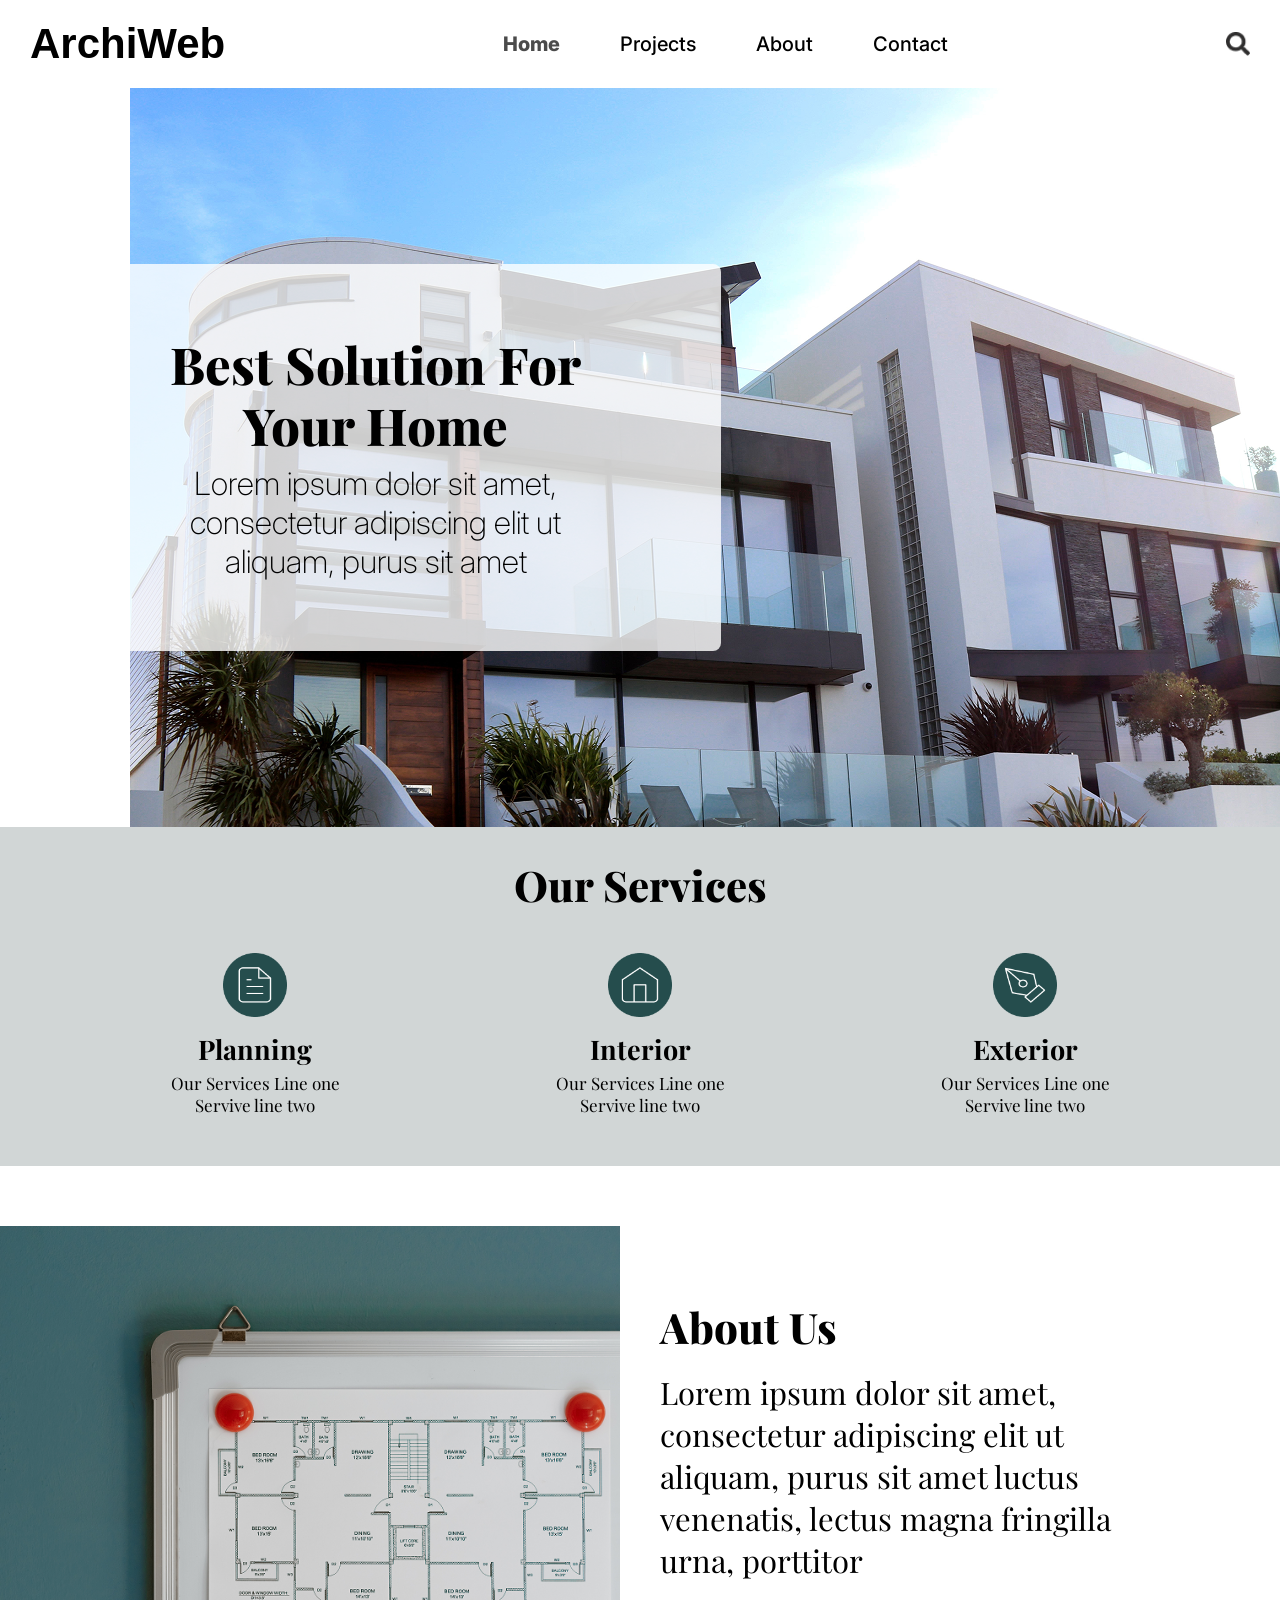
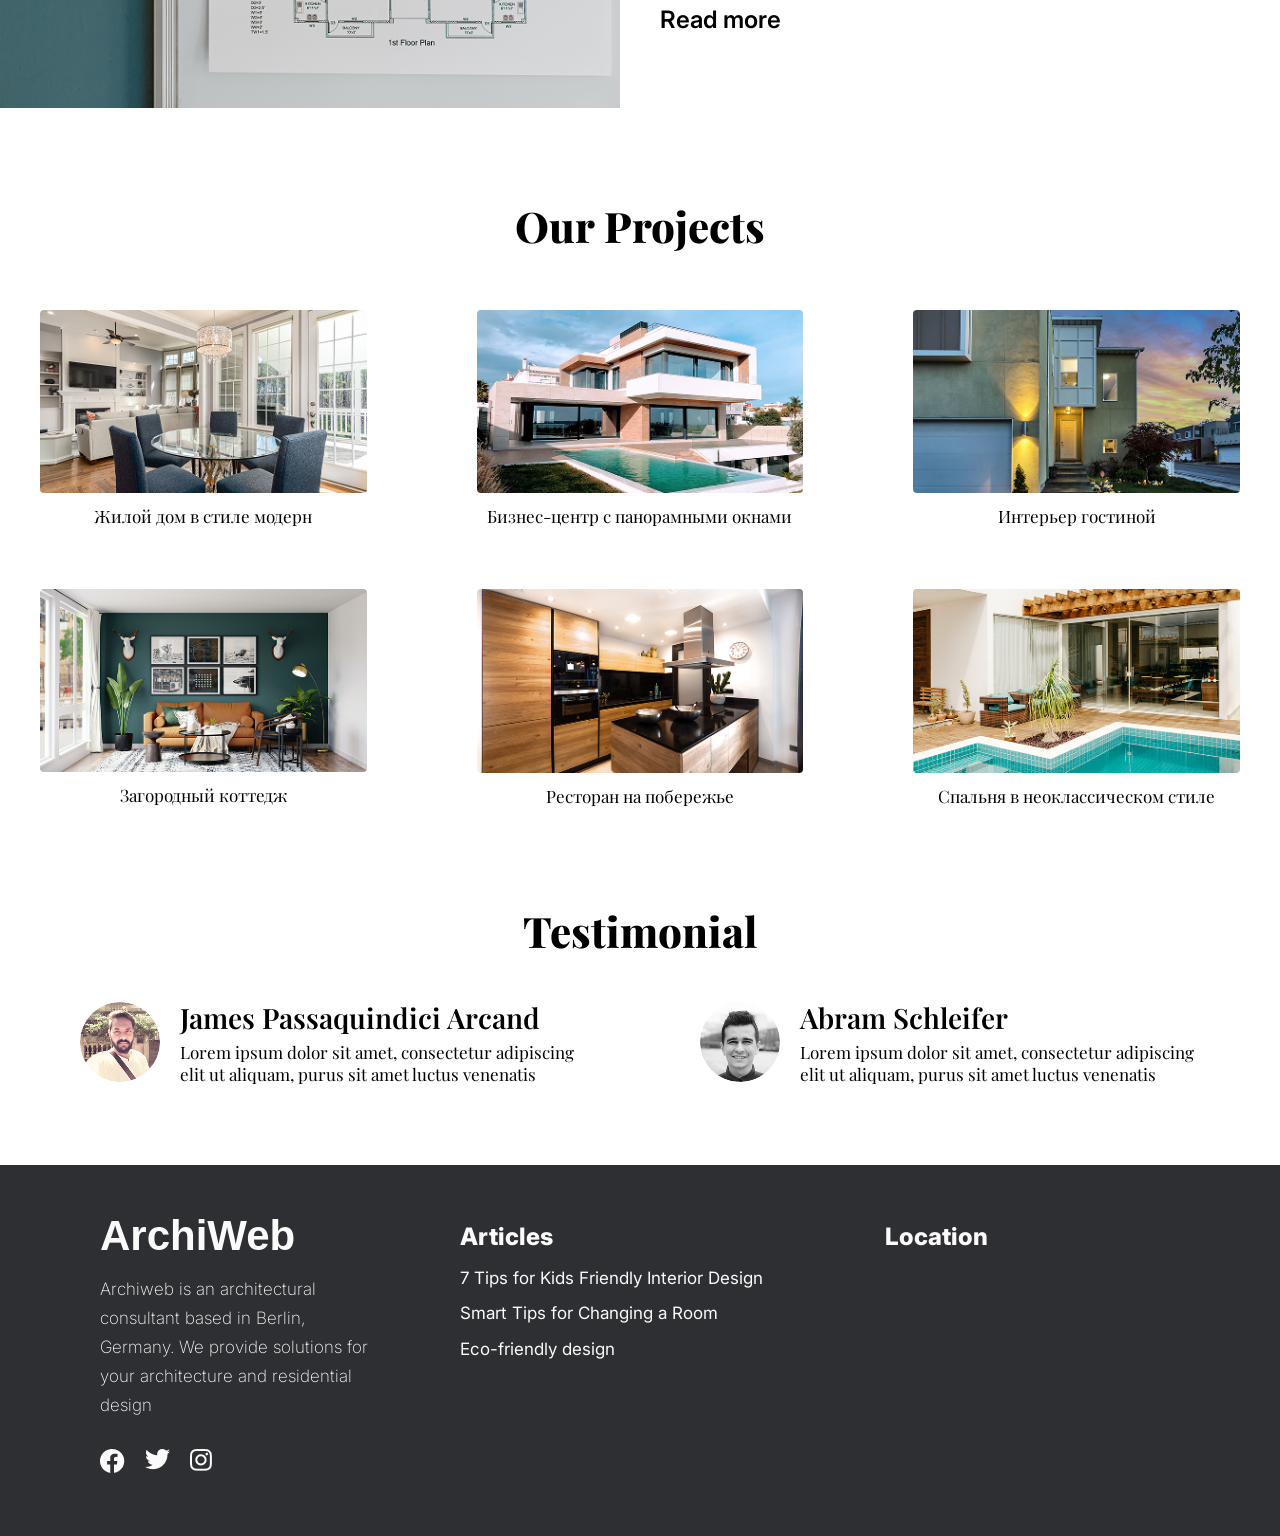
==== commit 374695fe: "07092026_1" ====
--- a/index.html
+++ b/index.html
@@ -1,122 +1,142 @@
 <!DOCTYPE html>
-<html lang="en">
+<html lang="ru">
 
 <head>
-    <meta charset="UTF-8">
-    <meta name="viewport" content="width=device-width, initial-scale=1.0">
-    <link rel="stylesheet" href="./STYLE/style.css">
-    <title>Document</title>
+    <meta charset="UTF-8" />
+    <meta name="viewport" content="width=device-width, initial-scale=1.0" />
+    <!-- Preconnect для Google Fonts -->
+    <link rel="preconnect" href="https://fonts.googleapis.com" />
+    <link rel="preconnect" href="https://fonts.gstatic.com" crossorigin />
+    <link rel="stylesheet" href="./STYLE/style.css" />
+    <title>ArchiWeb — архитектурное бюро</title>
 </head>
 
 <body>
-    <menu>
-        <div id="menu" class="container menu">
-            <h4 class="menu__title">ArchiWeb</h4>
-            <ul class="menu__list">
-                <li><a href="#menu">Home</a></li>
-                <li><a href="#project">Projects</a></li>
-                <li><a href="#about">About</a></li>
-                <li><a href="#footer">Contact</a></li>
-                <img src="./images/search.png" alt="">
-            </ul>
-        </div>
-    </menu>
+    <!-- ===== НАВИГАЦИЯ ===== -->
+    <nav class="container nav" aria-label="Главная навигация">
+        <div class="nav__logo">ArchiWeb</div>
+        <ul class="nav__list">
+            <li><a href="#home" class="active">Home</a></li>
+            <li><a href="#projects">Projects</a></li>
+            <li><a href="#about">About</a></li>
+            <li><a href="#footer">Contact</a></li>
+        </ul>
+        <a href="#" class="nav__search" aria-label="Поиск">
+            <img src="./images/search.png" alt="Иконка поиска" />
+        </a>
+        <!-- Бургер-меню (отображается на мобильных) -->
+        <a href="#nav-open" class="nav__burger" id="nav-open" aria-label="Открыть меню">☰</a>
+        <a href="#" class="nav__burger-close" aria-label="Закрыть меню">✕</a>
+    </nav>
 
-    <header>
-        <div class="container header">
-            <div class="header__title">
-                <h2>Best Solution Forbr<br>Your Home</h2>
-                <h6>Lorem ipsum dolor sit amet, consectetur adipiscing elit ut aliquam, purus sit amet </h6>
+    <!-- ===== ШАПКА (Hero) ===== -->
+    <header id="home" class="container  header">
+        <div class="header__inner">
+            <div class="header__content">
+                <h1 class="heading-primary">Best Solution For <br /> Your Home</h1>
+                <p class="header__subtitle">
+                    Lorem ipsum dolor sit amet, consectetur adipiscing elit ut aliquam, purus sit amet
+                </p>
             </div>
         </div>
     </header>
 
-    <section>
-        <div class="container services">
-            <h2 class="services__title">Our Services</h2>
+    <!-- ===== УСЛУГИ ===== -->
+    <section class="container services">
+        <div>
+            <h2 class="heading-secondary services__title">Our Services</h2>
             <div class="services__block">
-                <div class="services__item">
-                    <img class="services__img" src="./images/Planning.png" alt="">
-                    <h5>Planning</h5>
-                    <p>Our Services Line one Servive line two</p>
-                </div>
-                <div class="services__item">
-                    <img class="services__img" src="./images/Interior.png" alt="">
-                    <h5>Interior</h5>
-                    <p>Our Services Line one Servive line two</p>
-                </div>
-                <div class="services__item">
-                    <img class="services__img" src="./images/Exterior.png" alt="">
-                    <h5>Exterior</h5>
-                    <p>Our Services Line one Servive line two</p>
-                </div>
+                <article class="services__item">
+                    <img src="./images/Planning.png" alt="Иконка планирования" class="services__icon" />
+                    <h3 class="services__name">Planning</h3>
+                    <p class="services__desc">Our Services Line one Servive line two</p>
+                </article>
+                <article class="services__item">
+                    <img src="./images/Interior.png" alt="Иконка интерьера" class="services__icon" />
+                    <h3 class="services__name">Interior</h3>
+                    <p class="services__desc">Our Services Line one Servive line two</p>
+                </article>
+                <article class="services__item">
+                    <img src="./images/Exterior.png" alt="Иконка экстерьера" class="services__icon" />
+                    <h3 class="services__name">Exterior</h3>
+                    <p class="services__desc">Our Services Line one Servive line two</p>
+                </article>
             </div>
         </div>
     </section>
 
-    <section id="about">
-        <div class="container">
-            <div class="about">
-                <img class="about__img" src="./images/blueprint.png" alt="">
-                <div class="about_right">
-                    <h2>About Us</h2>
-                    <p>Lorem ipsum dolor sit amet, consectetur adipiscing elit ut aliquam, purus sit amet luctus
-                        venenatis,
-                        lectus magna fringilla urna, porttitor</p>
-                    <h6>Read more</h6>
-                </div>
+    <!-- ===== О НАС ===== -->
+    <section id="about" class="container about">
+        <div class="about__inner">
+            <div class="about__image">
+                <img src="./images/blueprint.png" alt="Чертеж архитектурного плана" />
+            </div>
+            <div class="about__content">
+                <h2 class="heading-secondary">About Us</h2>
+                <p class="about__text">
+                    Lorem ipsum dolor sit amet, consectetur adipiscing elit ut aliquam, purus sit amet luctus venenatis,
+                    lectus magna fringilla urna, porttitor
+                </p>
+                <a href="#" class="about__readmore">Read more</a>
             </div>
         </div>
     </section>
 
-    <section id="project">
-        <div class="container">
-            <h2 class="project_title">Our Projects</h2>
-            <div class="project">
-                <div class="project__item">
-                    <img src="./images/Project 1.png" alt="" class="materialboxed">
-                    <p>Our Services Line one<br> Servive line two</p>
-                </div>
-                <div class="project__item">
-                    <img src="./images/Project 2.png" alt="" class="materialboxed">
-                    <p>Our Services Line one<br> Servive line two</p>
-                </div>
-                <div class="project__item">
-                    <img src="./images/Project 3.png" alt="" class="materialboxed">
-                    <p>Our Services Line one<br> Servive line two</p>
-                </div>
-                <div class="project__item">
-                    <img src="./images/Project 4.png" alt="" class="materialboxed">
-                    <p>Our Services Line one<br> Servive line two</p>
-                </div>
-                <div class="project__item">
-                    <img src="./images/Project 5.png" alt="" class="materialboxed">
-                    <p>Our Services Line one<br> Servive line two</p>
-                </div>
-                <div class="project__item">
-                    <img src="./images/Project 6.png" alt="" class="materialboxed">
-                    <p>Our Services Line one<br> Servive line two</p>
-                </div>
+    <!-- ===== ПРОЕКТЫ ===== -->
+    <section id="projects" class="container projects">
+        <div>
+            <h2 class="heading-secondary projects__title">Our Projects</h2>
+            <div class="projects__grid">
+                <figure class="projects__item">
+                    <img src="./images/Project 1.png" alt="Современный жилой дом" class="projects__img" />
+                    <figcaption>Жилой дом в стиле модерн</figcaption>
+                </figure>
+                <figure class="projects__item">
+                    <img src="./images/Project 2.png" alt="Офисное здание с панорамным остеклением"
+                        class="projects__img" />
+                    <figcaption>Бизнес-центр с панорамными окнами</figcaption>
+                </figure>
+                <figure class="projects__item">
+                    <img src="./images/Project 3.png" alt="Интерьер гостиной в скандинавском стиле"
+                        class="projects__img" />
+                    <figcaption>Интерьер гостиной</figcaption>
+                </figure>
+                <figure class="projects__item">
+                    <img src="./images/Project 4.png" alt="Экстерьер загородного коттеджа" class="projects__img" />
+                    <figcaption>Загородный коттедж</figcaption>
+                </figure>
+                <figure class="projects__item">
+                    <img src="./images/Project 5.png" alt="Проект ресторана с открытой террасой"
+                        class="projects__img" />
+                    <figcaption>Ресторан на побережье</figcaption>
+                </figure>
+                <figure class="projects__item">
+                    <img src="./images/Project 6.png" alt="Дизайн интерьера спальни в неоклассике"
+                        class="projects__img" />
+                    <figcaption>Спальня в неоклассическом стиле</figcaption>
+                </figure>
             </div>
         </div>
     </section>
 
-    <section class="team">
-        <div class="container">
-            <h2>Testimonial</h2>
-            <div class="team__inner">
-                <div class="team__item">
-                    <img src="./images/avatar-1.png" alt="">
-                    <div class="team__text">
-                        <h3>James Passaquindici Arcand</h3>
+    <!-- ===== ОТЗЫВЫ ===== -->
+    <section class="container testimonials">
+        <div>
+            <h2 class="heading-secondary testimonials__title">Testimonial</h2>
+            <div class="testimonials__grid">
+                <div class="testimonials__item">
+                    <img src="./images/avatar-1.png" alt="Фото James Passaquindici Arcand"
+                        class="testimonials__avatar" />
+                    <div class="testimonials__text">
+                        <h3 class="testimonials__name">James Passaquindici Arcand</h3>
                         <p>Lorem ipsum dolor sit amet, consectetur adipiscing elit ut aliquam, purus sit amet luctus
                             venenatis</p>
                     </div>
                 </div>
-                <div class="team__item">
-                    <img src="./images/avatar-2.png" alt="">
-                    <div class="team__text">
-                        <h3>Abram Schleifer</h3>
+                <div class="testimonials__item">
+                    <img src="./images/avatar-2.png" alt="Фото Abram Schleifer" class="testimonials__avatar" />
+                    <div class="testimonials__text">
+                        <h3 class="testimonials__name">Abram Schleifer</h3>
                         <p>Lorem ipsum dolor sit amet, consectetur adipiscing elit ut aliquam, purus sit amet luctus
                             venenatis</p>
                     </div>
@@ -125,37 +145,43 @@
         </div>
     </section>
 
-    <footer id="footer">
-        <div class="container footer">
-            <div class="contacts">
-                <div class="archiweb">
-                    <h4>ArchiWeb</h4>
-                    <h6>Archiweb is an architectural consultant based in Berlin, Germany. We provide solutions for your
-                        architecture and residential design</h6>
-                    <div class="icons">
-                        <img class="icons__item" src="./images/fb.png" alt="">
-                        <img class="icons__item" src="./images/tw.png" alt="">
-                        <img class="icons__item" src="./images/ig.png" alt="">
+    <!-- ===== ПОДВАЛ ===== -->
+    <footer id="footer" class="container footer">
+        <div class="footer__container footer__inner">
+            <div class="footer__left">
+                <div class="footer__brand">
+                    <div class="footer__logo">ArchiWeb</div>
+                    <p class="footer__description">
+                        Archiweb is an architectural consultant based in Berlin, Germany. We provide solutions for your
+                        architecture and residential design
+                    </p>
+                    <div class="footer__socials">
+                        <a href="#" aria-label="Facebook"><img src="./images/fb.png" alt="Facebook" /></a>
+                        <a href="#" aria-label="Twitter"><img src="./images/tw.png" alt="Twitter" /></a>
+                        <a href="#" aria-label="Instagram"><img src="./images/ig.png" alt="Instagram" /></a>
                     </div>
                 </div>
-                <div class="articles">
-                    <h6 class="articles__title">Articles</h6>
-                    <h6 class="articles__item">7 Tips for Kids Friendly Interior Design</h6>
-                    <h6 class="articles__item">Smart Tips for Changing a Room</h6>
-                    <h6 class="articles__item">Eco-friendly design</h6>
+                <div class="footer__articles">
+                    <h4 class="footer__articles-title">Articles</h4>
+                    <ul>
+                        <li><a href="#">7 Tips for Kids Friendly Interior Design</a></li>
+                        <li><a href="#">Smart Tips for Changing a Room</a></li>
+                        <li><a href="#">Eco-friendly design</a></li>
+                    </ul>
                 </div>
             </div>
-            <div class="location">
-                <h4>Location</h4>
+            <div class="footer__map">
+                <h4 class="footer__map-title">Location</h4>
                 <iframe src="https://yandex.ru/map-widget/v1/?ll=13.4050,52.5200&z=15&pt=13.4050,52.5200,pm2blm1"
-                    width="600" height="450" style="border:0;" allowfullscreen="" loading="lazy"
-                    referrerpolicy="no-referrer-when-downgrade"></iframe>
+                    allowfullscreen="" loading="lazy" referrerpolicy="no-referrer-when-downgrade"
+                    title="Карта расположения офиса в Берлине"></iframe>
             </div>
         </div>
     </footer>
 
-    <script type="text/javascript" src="./js/main.js"></script>
-    <script type="text/javascript" src="./js/materialize.min.js"></script>
+    <!-- Скрипты (оставлены для совместимости, но можно удалить, если не используются) -->
+    <script src="./js/main.js"></script>
+    <script src="./js/materialize.min.js"></script>
 </body>
 
 </html>
--- a/STYLE/style.css
+++ b/STYLE/style.css
@@ -1,480 +1,542 @@
+/* Подключение шрифтов (только нужные) */
 @import url("https://fonts.googleapis.com/css2?family=Playfair+Display:ital,wght@0,400..900;1,400..900&display=swap");
-@import url("https://fonts.googleapis.com/css2?family=Barlow:ital,wght@0,100;0,200;0,300;0,400;0,500;0,600;0,700;0,800;0,900;1,100;1,200;1,300;1,400;1,500;1,600;1,700;1,800;1,900&family=Inter:wght@100..900&display=swap");
 @import url("https://fonts.googleapis.com/css2?family=Inter:wght@100..900&display=swap");
-html {
-  box-sizing: border-box;
-}
+
+/* ===== БАЗОВЫЕ СБРОСЫ ===== */
 *,
 *::before,
-::after {
-  box-sizing: inherit;
-}
+*::after {
+  box-sizing: border-box;
+}
+
+html {
+  scroll-behavior: smooth;
+}
+
 body {
   margin: 0;
-}
+  font-family: "Inter", sans-serif;
+  background-color: #e5e5e5;
+}
+
 .container {
   max-width: 1440px;
   width: 100%;
   padding: 0 30px;
   margin: 0 auto;
 }
-html {
-  scroll-behavior: smooth;
-}
-h2 {
+
+section {
+  background-color: #ffffff;
+}
+/* ===== КЛАССЫ ЗАГОЛОВКОВ (вместо глобальных) ===== */
+.heading-primary {
   font-size: 51px;
   font-family: "Playfair Display", serif;
   font-weight: 800;
-}
-h3 {
-  font-size: 28px;
-  font-family: "Playfair Display", serif;
-  font-weight: 600;
-  margin: 0;
-}
-p {
-  font-size: 17px;
-  font-family: "Playfair Display", serif;
-  font-weight: 400;
-}
-h4 {
+  line-height: 1.2;
+  margin: 0 0 0.5rem;
+}
+
+.heading-secondary {
+  font-size: 42px;
+  font-family: "Playfair Display", serif;
+  font-weight: 800;
+  margin: 0 0 1rem;
+}
+
+/* ===== НАВИГАЦИЯ ===== */
+.nav {
+  display: flex;
+  justify-content: space-between;
+  align-items: center;
+  padding: 20px 30px;
+  flex-wrap: wrap;
+  background-color: #ffffff;
+}
+
+.nav__logo {
   font-size: 42px;
   font-family: "Barlow", sans-serif;
   font-weight: bold;
 }
-h5 {
-  font-size: 27px;
-  font-family: "Playfair Display", serif;
-  font-weight: 700;
-}
-h6 {
-  font-size: 32px;
-  font-family: "Inter", sans-serif;
-  font-weight: 200;
-}
-/* menu */
-.menu {
-  display: flex;
-  justify-content: space-between;
-  max-width: 1245px;
-}
-.menu ul {
-  display: flex;
-  list-style-type: none;
+
+.nav__list {
+  display: flex;
+  list-style: none;
+  gap: 60px;
+  margin: 0;
+  padding: 0;
   align-items: center;
 }
-.menu li {
+
+.nav__list a {
+  text-decoration: none;
+  color: #000;
   font-size: 20px;
-  font-family: "Inter", sans-serif;
   font-weight: 500;
-  padding-right: 106px;
-}
-.menu li:hover {
+  transition: opacity 0.2s;
+}
+
+.nav__list a:hover,
+.nav__list a.active {
   opacity: 0.7;
-  cursor: pointer;
-}
-.menu li:first-child {
   font-weight: 800;
 }
-.menu a {
+
+.nav__search img {
+  display: block;
+  width: 24px;
+  height: 24px;
+}
+
+/* Бургер-меню (скрыто на десктопе) */
+.nav__burger,
+.nav__burger-close {
+  display: none;
+  font-size: 30px;
   text-decoration: none;
-  color: black;
-}
-.menu img {
-  align-self: center;
-  cursor: pointer;
-}
-/* header */
+  color: #000;
+  line-height: 1;
+}
+
+/* ===== ШАПКА ===== */
 .header {
   background-image: url(../images/hero.png);
   background-repeat: no-repeat;
   background-position: right;
-  height: 739px;
-  padding-top: 100px;
-}
-.header__title {
-  width: 691px;
-  height: 550px;
-  background-color: rgb(255, 255, 255, 0.8);
+  min-height: 739px;
+  display: flex;
+  align-items: center;
+  background-color: #ffffff;
+}
+
+.header__inner {
+  width: 100%;
+}
+
+.header__content {
+  max-width: 691px;
+  background: rgba(255, 255, 255, 0.8);
+  padding: 70px 40px;
   text-align: center;
-  padding-top: 70px;
-}
-.header h6 {
-  width: 438px;
-  text-align: center;
+  border-radius: 8px;
+}
+
+.header__subtitle {
+  font-size: 32px;
+  font-weight: 200;
+  max-width: 438px;
   margin: 0 auto;
-}
-/* services */
+  font-family: "Inter", sans-serif;
+}
+
+/* ===== УСЛУГИ ===== */
 .services {
-  min-height: 384px;
-  background-color: rgb(37, 77, 77, 0.2);
-}
-.services__block {
-  display: flex;
-  justify-content: space-evenly;
-}
+  background: rgba(37, 77, 77, 0.1);
+  padding: 30px 0 50px;
+}
+
 .services__title {
   text-align: center;
-}
+  margin-bottom: 40px;
+}
+
+.services__block {
+  display: flex;
+  justify-content: space-evenly;
+  flex-wrap: wrap;
+  gap: 30px;
+}
+
 .services__item {
   text-align: center;
-}
-.services h2 {
-  margin: 0 auto;
-  padding-top: 25px;
-  padding-bottom: 40px;
-}
-.services__item h5 {
-  margin: 0 auto;
-  padding: 0;
-}
-.services__item p {
-  margin: 0 auto;
-  padding: 0;
-  max-width: 158px;
-}
-/* about */
+  max-width: 200px;
+}
+
+.services__icon {
+  width: 64px;
+  height: 64px;
+}
+
+.services__name {
+  font-size: 27px;
+  font-weight: 700;
+  font-family: "Playfair Display", serif;
+  margin: 10px 0 0;
+}
+
+.services__desc {
+  font-size: 17px;
+  font-family: "Playfair Display", serif;
+  margin: 5px 0 0;
+}
+
+/* ===== О НАС ===== */
 .about {
-  display: flex;
-}
-.about__img {
-  margin-left: -30px;
+  padding: 60px 0;
+}
+
+.about__inner {
+  display: flex;
+  align-items: center;
+  gap: 40px;
+  background-color: #ffffff;
+}
+
+.about__image {
+  flex: 1;
+}
+
+.about__image img {
   width: 100%;
-}
-.about_right {
-  margin-left: 80px;
-  padding-top: 20px;
-}
-.about_right p {
+  height: auto;
+  display: block;
+}
+
+.about__content {
+  flex: 1;
+}
+
+.about__text {
   font-size: 31px;
-}
-.about_right p {
-  font-size: 31px;
+  font-family: "Playfair Display", serif;
   max-width: 456px;
-}
-.about_right h6 {
+  margin: 0 0 1.5rem;
+}
+
+.about__readmore {
   font-size: 24px;
   font-weight: 600;
+  font-family: "Inter", sans-serif;
+  color: #000;
+  text-decoration: none;
   cursor: pointer;
 }
-.about_right h6:hover {
+
+.about__readmore:hover {
   opacity: 0.8;
 }
-/* project */
-.project {
-  display: flex;
-  flex-wrap: wrap;
-  justify-content: space-around;
-  align-items: center;
-}
-.project__item p {
+
+/* ===== ПРОЕКТЫ ===== */
+.projects {
+  padding: 30px 0 60px;
+}
+
+.projects__title {
   text-align: center;
-}
-/* team */
-.team__item {
-  display: flex;
-  margin-bottom: 120px;
-}
-.team__inner {
+  margin-bottom: 40px;
+}
+
+.projects__grid {
+  display: grid;
+  grid-template-columns: repeat(3, 1fr);
+  gap: 30px;
+  justify-items: center;
+}
+
+.projects__item {
+  text-align: center;
+}
+
+.projects__img {
+  width: 100%;
+  height: auto;
+  border-radius: 4px;
+  transition: transform 0.3s;
+}
+
+.projects__img:hover {
+  transform: scale(1.03);
+}
+
+.projects__item figcaption {
+  font-size: 17px;
+  font-family: "Playfair Display", serif;
+  margin-top: 8px;
+}
+
+/* ===== ОТЗЫВЫ ===== */
+.testimonials {
+  padding: 20px 0 80px;
+}
+
+.testimonials__title {
+  text-align: center;
+  margin-bottom: 40px;
+}
+
+.testimonials__grid {
   display: flex;
   justify-content: space-evenly;
   flex-wrap: wrap;
-}
-.team h2 {
-  text-align: center;
-  margin-top: 70px;
-}
-.team__item img {
-  align-self: center;
-}
-.team__text {
-  max-width: 400px;
-  padding-left: 20px;
-}
-/* footer */
+  gap: 40px;
+}
+
+.testimonials__item {
+  display: flex;
+  align-items: center;
+  gap: 20px;
+  max-width: 500px;
+}
+
+.testimonials__avatar {
+  border-radius: 50%;
+  width: 80px;
+  height: 80px;
+  object-fit: cover;
+}
+
+.testimonials__name {
+  font-size: 28px;
+  font-weight: 600;
+  font-family: "Playfair Display", serif;
+  margin: 0 0 0.3rem;
+}
+
+.testimonials__text p {
+  font-size: 17px;
+  font-family: "Playfair Display", serif;
+  margin: 0;
+}
+
+/* ===== ФУТЕР ===== */
 .footer {
-  background-color: #2e2f32;
+  background: #2e2f32;
   color: #fafafa;
+  padding: 57px 0 40px;
+}
+
+.footer__container {
+  margin-left: 100px;
+  margin-right: 100px;
+}
+
+.footer__inner {
   display: flex;
   justify-content: space-between;
-  padding: 57px 80px 40px;
-}
-.contacts {
-  display: flex;
-  justify-content: space-between;
-}
-.archiweb h4 {
+  flex-wrap: wrap;
+  gap: 40px;
+}
+
+.footer__left {
+  display: flex;
+  gap: 80px;
+  flex-wrap: wrap;
+}
+
+.footer__logo {
   font-size: 42px;
-  margin: 0;
+  font-family: "Barlow", sans-serif;
+  font-weight: bold;
   margin-top: -10px;
 }
-.archiweb h6 {
+
+.footer__description {
   font-size: 17px;
-  line-height: 29px;
-  width: 280px;
-  margin: 0;
-  margin-top: 15px;
-}
-.icons {
+  line-height: 1.7;
+  max-width: 280px;
+  font-family: "Inter", sans-serif;
+  font-weight: 200;
+  margin: 15px 0 0;
+}
+
+.footer__socials {
   margin-top: 30px;
-}
-.icons__item {
-  margin-right: 20px;
-  cursor: pointer;
-}
-.icons__item:hover {
+  display: flex;
+  gap: 20px;
+}
+
+.footer__socials a {
+  display: inline-block;
+  transition: transform 0.2s;
+}
+
+.footer__socials a:hover {
   transform: scale(1.1);
-  transition: 0.2s;
-}
-.articles {
-  margin-left: 140px;
-}
-.articles__title {
+}
+
+.footer__articles-title {
   font-size: 24px;
   font-weight: 800;
+  margin: 0 0 15px;
+}
+
+.footer__articles ul {
+  list-style: none;
+  padding: 0;
   margin: 0;
 }
-.articles__item {
+
+.footer__articles li {
+  margin-bottom: 10px;
+}
+
+.footer__articles a {
+  color: #fafafa;
+  text-decoration: none;
   font-size: 17px;
-  line-height: 29px;
-  width: 201px;
-  margin: 0;
-  margin-top: 10px;
-}
-.location h4 {
+  line-height: 1.5;
+}
+
+.footer__articles a:hover {
+  text-decoration: underline;
+}
+
+.footer__map-title {
   font-size: 24px;
   font-weight: 800;
-  margin: 0;
-  margin-bottom: 20px;
-}
-iframe {
-  width: 295px;
+  margin: 0 0 20px;
+}
+
+.footer__map iframe {
+  width: 100%;
+  max-width: 295px;
   height: 221px;
-}
-
-@media screen and (min-device-width: 974px) {
-  .project__item {
-    margin-left: 40px;
-    margin-right: 40px;
-  }
-}
-@media screen and (max-device-width: 992px) {
-  h2 {
+  border: 0;
+}
+
+/* ===== АДАПТИВ ===== */
+
+/* Планшеты и маленькие ноутбуки */
+@media screen and (max-width: 992px) {
+  .heading-primary {
     font-size: 40px;
   }
-  h6 {
+  .heading-secondary {
+    font-size: 36px;
+  }
+  .header__subtitle {
     font-size: 22px;
   }
-  h5 {
-    font-size: 22px;
-    font-weight: 600;
-  }
-  p {
-    font-size: 16px;
-  }
-  .menu ul {
-    flex-wrap: wrap;
-    margin-left: 150px;
-  }
+  .about__text {
+    font-size: 24px;
+    max-width: 100%;
+  }
+  .projects__grid {
+    grid-template-columns: repeat(2, 1fr);
+  }
+  .footer__left {
+    gap: 40px;
+  }
+}
+
+/* Мобильные устройства */
+@media screen and (max-width: 768px) {
+  .nav__list {
+    display: none;
+    flex-direction: column;
+    width: 100%;
+    gap: 20px;
+    padding: 20px 0;
+    background: #fff;
+    position: absolute;
+    top: 70px;
+    left: 0;
+    box-shadow: 0 8px 16px rgba(0, 0, 0, 0.1);
+    z-index: 999;
+  }
+  /* Показываем бургер */
+  .nav__burger {
+    display: inline-block;
+  }
+  /* При клике на бургер открываем список */
+  .nav:target .nav__list {
+    display: flex;
+  }
+  .nav:target .nav__burger {
+    display: none;
+  }
+  .nav:target .nav__burger-close {
+    display: inline-block;
+  }
+
   .header {
-    padding: 0;
-    padding-top: 100px;
-  }
-  .header__title {
-    width: 550px;
-    height: 450px;
-  }
-  .about {
+    background-position: center;
+    min-height: 500px;
+  }
+  .header__content {
+    max-width: 100%;
+    padding: 40px 20px;
+  }
+  .header__subtitle {
+    max-width: 100%;
+    font-size: 18px;
+  }
+
+  .about__inner {
     flex-direction: column;
   }
-  .about_right {
+  .about__image {
+    order: -1;
+  }
+  .about__text {
+    font-size: 20px;
+  }
+
+  .projects__grid {
+    grid-template-columns: 1fr 1fr;
+    gap: 20px;
+  }
+
+  .testimonials__item {
+    flex-direction: column;
     text-align: center;
-    margin: 0 auto;
-  }
-  .about_right p {
-    font-size: 31px;
-    max-width: 900px;
-  }
-  .about__img {
-    margin: 0 auto;
-  }
-  .footer {
-    padding: 57px 40px 40px;
-  }
-  .articles {
-    margin-left: 50px;
-  }
-}
-@media screen and (max-device-width: 768px) {
-  h2 {
+  }
+
+  .footer__inner {
+    flex-direction: column;
+    align-items: center;
+  }
+  .footer__left {
+    flex-direction: column;
+    align-items: center;
+    text-align: center;
+  }
+  .footer__description {
+    max-width: 100%;
+  }
+  .footer__map iframe {
+    max-width: 100%;
+  }
+}
+
+/* Очень маленькие экраны (до 576px) */
+@media screen and (max-width: 576px) {
+  .heading-primary {
     font-size: 32px;
   }
-  h6 {
+  .heading-secondary {
+    font-size: 28px;
+  }
+  .header__content {
+    padding: 30px 15px;
+  }
+  .services__block {
+    flex-direction: column;
+    align-items: center;
+  }
+  .projects__grid {
+    grid-template-columns: 1fr;
+    gap: 30px;
+  }
+  .nav__logo {
+    font-size: 30px;
+  }
+  .footer__logo {
+    font-size: 32px;
+  }
+}
+
+/* Маленькие телефоны (до 400px) */
+@media screen and (max-width: 400px) {
+  .nav {
+    padding: 15px;
+  }
+  .header__subtitle {
+    font-size: 14px;
+  }
+  .about__readmore {
     font-size: 18px;
   }
-  h5 {
-    font-size: 20px;
-    font-weight: 600;
-  }
-  p {
-    font-size: 14px;
-  }
-  .menu ul {
-    flex-wrap: wrap;
-    margin-left: 100px;
-  }
-  .menu li {
-    padding-right: 60px;
-  }
-  .header {
-    /* margin-top: -40px;  */
-  }
-  .header__title h2 {
-    margin: 0 auto;
-  }
-  .header__title {
-    margin: 0 auto;
-    width: 400px;
-    height: 300px;
-    padding-top: 50px;
-  }
-  .header h6 {
-    max-width: 308px;
-  }
-  .about_right p {
-    font-size: 24px;
-  }
-
-  .footer {
-    flex-direction: column;
-    padding: 57px 100px 40px;
-  }
-  .archiweb h4 {
-    font-size: 32px;
-  }
-  .archiweb h6 {
-    font-size: 14px;
-  }
-  .articles__title {
-    font-size: 20px;
-  }
-  .articles__item {
-    font-size: 14px;
-    line-height: 20px;
-    width: 201px;
-  }
-  .location {
-    margin-top: 40px;
-  }
-}
-@media screen and (max-device-width: 576px) {
-  .menu ul {
-    margin-left: 30px;
-  }
-  .header__title {
-    margin: 0 auto;
-    max-width: 400px;
-  }
-  .services__block {
-    flex-wrap: wrap;
-  }
-  .services__item p {
-    margin-bottom: 25px;
-  }
-  .contacts {
-    flex-direction: column;
-  }
-  .articles {
-    margin-left: 0;
-    margin-top: 40px;
-  }
-}
-@media screen and (max-device-width: 420px) {
-  h4 {
-    font-size: 30px;
-    font-weight: bold;
-  }
-  .menu ul {
-    margin-left: 0;
-  }
-  .header__title {
-    margin-top: -50px;
-  }
-  .team__item {
-    flex-wrap: wrap;
-    justify-content: center;
-    text-align: center;
-  }
-  .team__text {
-    padding-left: 0;
-  }
-  .footer {
-    padding: 57px 40px 40px;
-  }
-}
-@media screen and (max-device-width: 350px) {
-  h2 {
-    font-size: 24px;
-  }
-  h4 {
-    font-size: 22px;
-  }
-  h6 {
-    font-size: 12px;
-  }
-  .menu__title {
-    margin-left: -40px;
-  }
-  .header__title {
-    max-width: 200px;
-    height: 300px;
-    padding-top: 40px;
-  }
-  .header__title h2 {
-    margin-top: 50px;
-  }
-  .header__title h6 {
-    margin-top: 20px;
-  }
-  .menu li {
-    padding-right: 8px;
-    font-size: 16px;
-  }
-  .header h6 {
-    max-width: 230px;
-  }
-  .project__item img {
-    width: 100%;
-    height: auto;
-  }
-  .archiweb h6 {
-    width: 230px;
-  }
-  iframe {
-    width: 230px;
-    height: 100%;
-  }
-}
-/* galery */
-.materialboxed {
-  display: block;
-  cursor: -webkit-zoom-in;
-  cursor: zoom-in;
-  position: relative;
-  -webkit-transition: opacity 0.4s;
-  transition: opacity 0.4s;
-  -webkit-backface-visibility: hidden;
-}
-
-.materialboxed:hover:not(.active) {
-  opacity: 0.8;
-}
-
-.materialboxed.active {
-  cursor: -webkit-zoom-out;
-  cursor: zoom-out;
-}
-.carousel.scrolling .carousel-item .materialboxed,
-.carousel .carousel-item:not(.active) .materialboxed {
-  pointer-events: none;
-}
+}
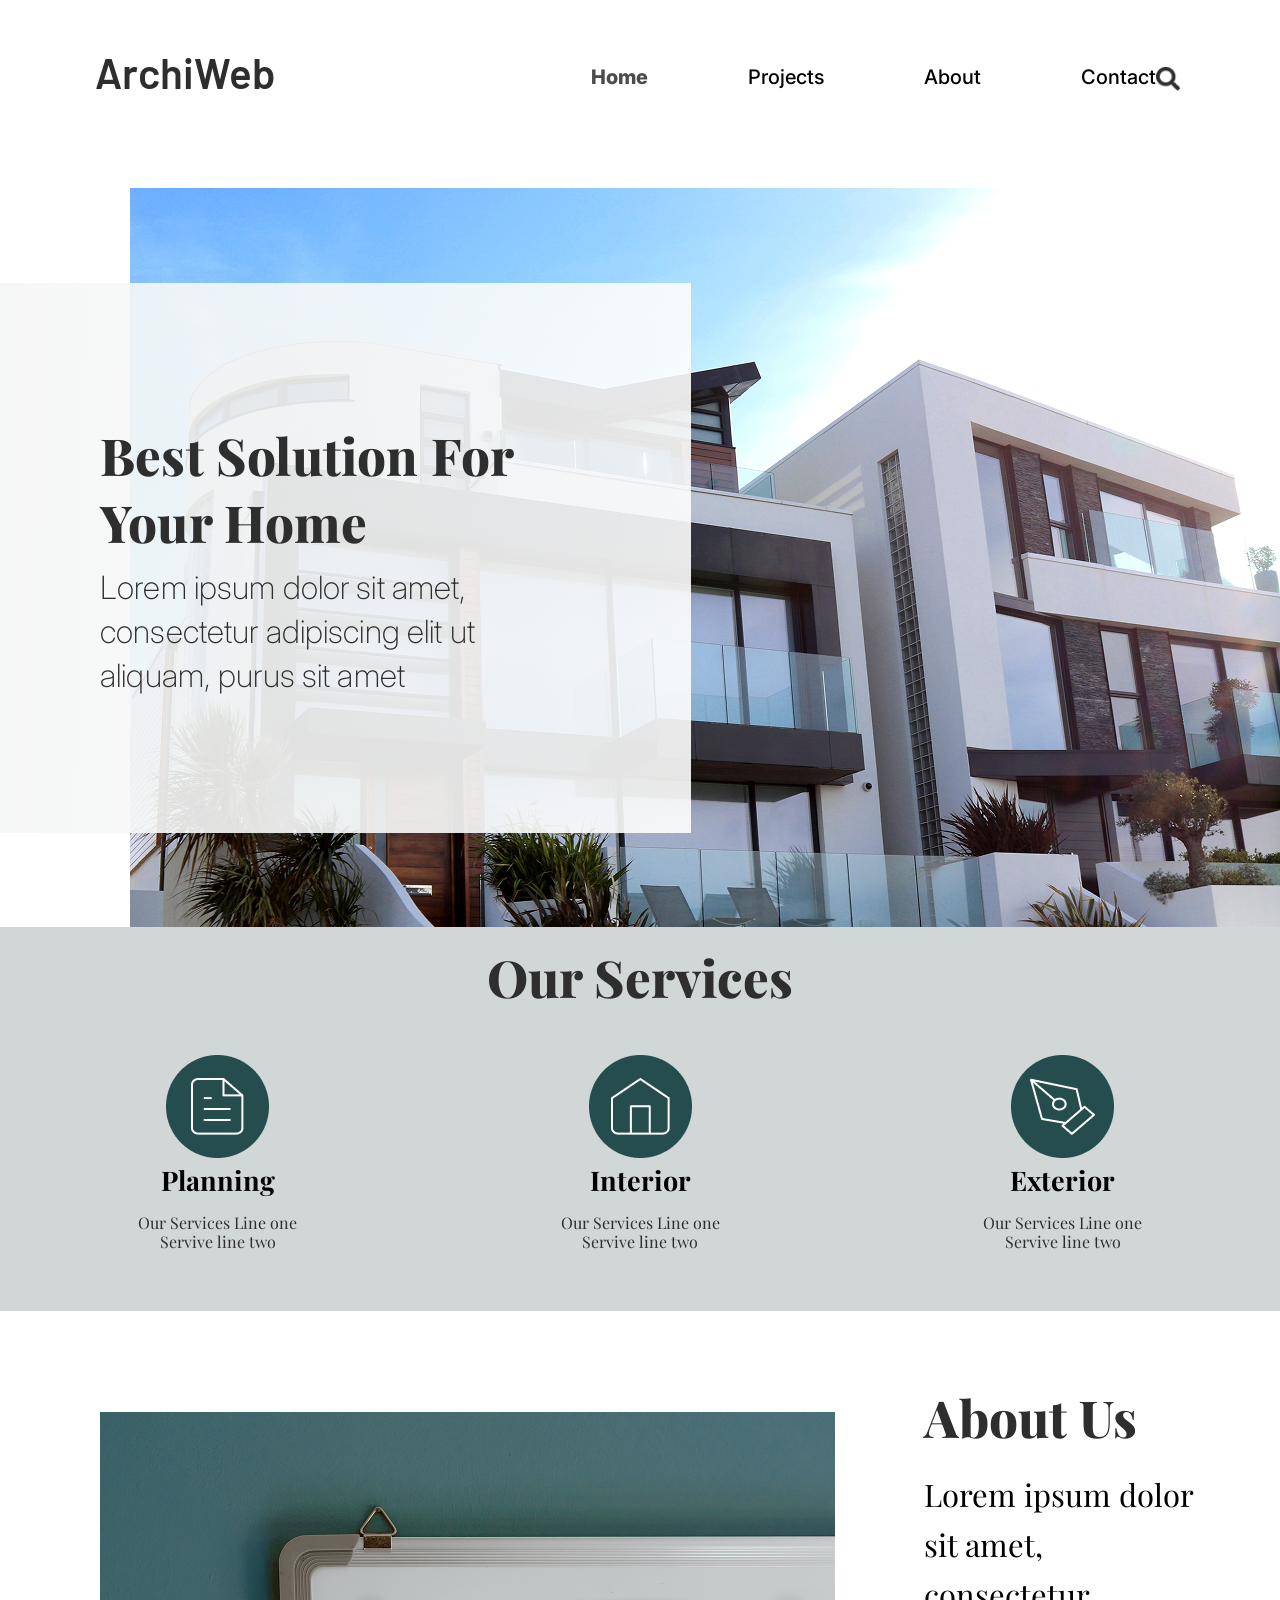
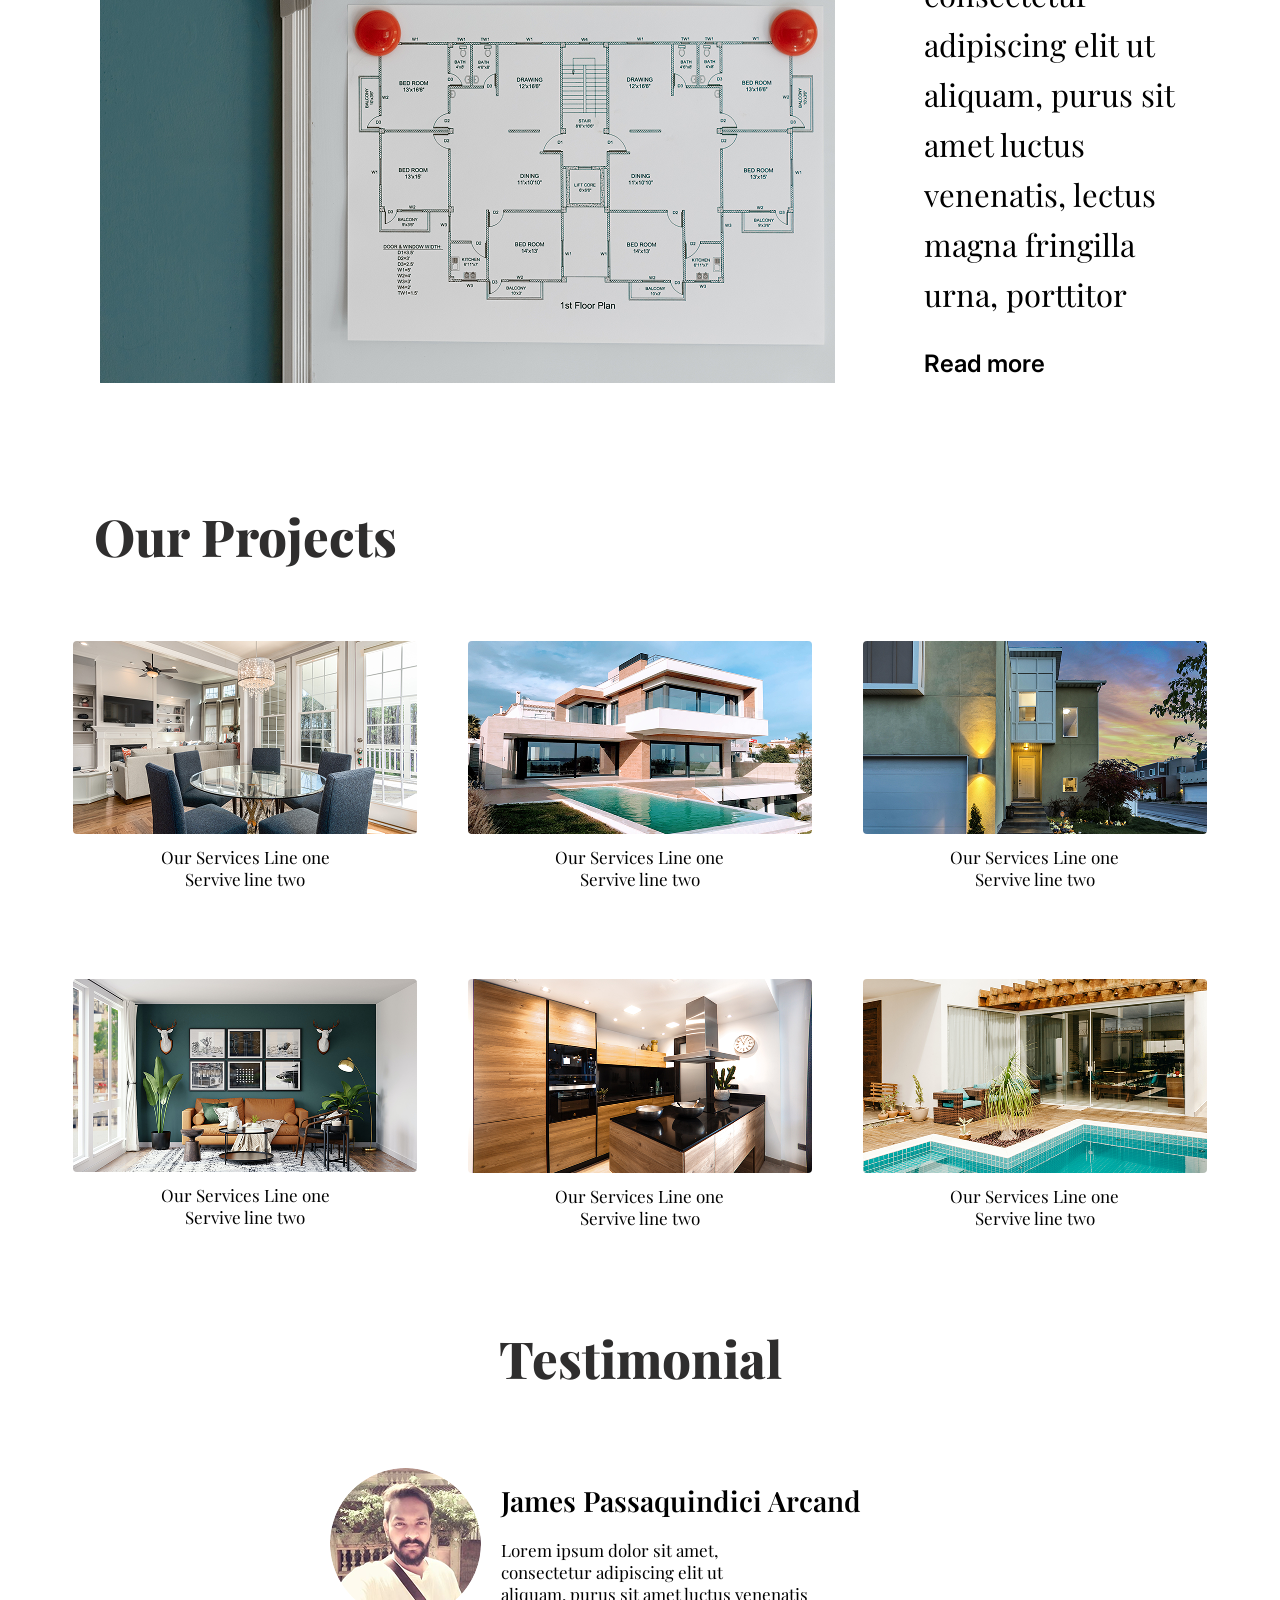
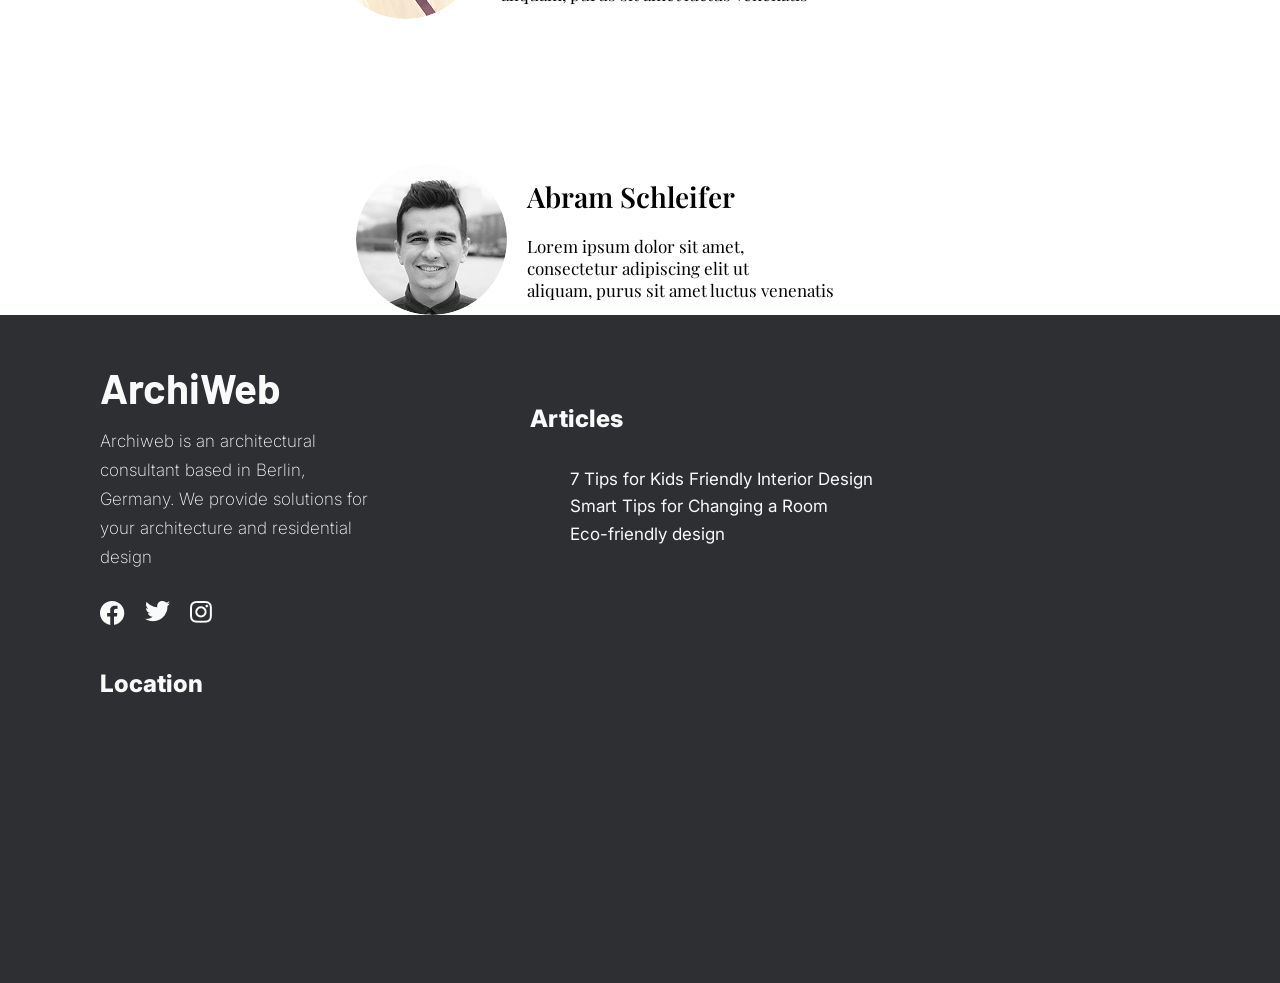
==== commit b1a75eec: "07092026_2" ====
--- a/index.html
+++ b/index.html
@@ -7,6 +7,9 @@
     <!-- Preconnect для Google Fonts -->
     <link rel="preconnect" href="https://fonts.googleapis.com" />
     <link rel="preconnect" href="https://fonts.gstatic.com" crossorigin />
+    <link
+        href="https://fonts.googleapis.com/css2?family=Barlow:ital,wght@0,100;0,200;0,300;0,400;0,500;0,600;0,700;0,800;0,900;1,100;1,200;1,300;1,400;1,500;1,600;1,700;1,800;1,900&display=swap"
+        rel="stylesheet">
     <link rel="stylesheet" href="./STYLE/style.css" />
     <title>ArchiWeb — архитектурное бюро</title>
 </head>
@@ -30,12 +33,15 @@
     </nav>
 
     <!-- ===== ШАПКА (Hero) ===== -->
-    <header id="home" class="container  header">
+    <header id="home" class="container__hero  header">
         <div class="header__inner">
             <div class="header__content">
-                <h1 class="heading-primary">Best Solution For <br /> Your Home</h1>
-                <p class="header__subtitle">
-                    Lorem ipsum dolor sit amet, consectetur adipiscing elit ut aliquam, purus sit amet
+                <h1 class="heading-primary h1-hero">Best Solution For <br>
+                    Your Home</h1>
+                <p class="header__subtitle p-hero">
+                    Lorem ipsum dolor sit amet, <br>
+                    consectetur adipiscing elit ut <br>
+                    aliquam, purus sit amet
                 </p>
             </div>
         </div>
@@ -66,54 +72,60 @@
     </section>
 
     <!-- ===== О НАС ===== -->
-    <section id="about" class="container about">
-        <div class="about__inner">
+    <section id="about" class="about">
+        <div class="about__container about__inner">
             <div class="about__image">
                 <img src="./images/blueprint.png" alt="Чертеж архитектурного плана" />
             </div>
             <div class="about__content">
                 <h2 class="heading-secondary">About Us</h2>
                 <p class="about__text">
-                    Lorem ipsum dolor sit amet, consectetur adipiscing elit ut aliquam, purus sit amet luctus venenatis,
-                    lectus magna fringilla urna, porttitor
+                    Lorem ipsum dolor sit amet, <br>
+                    consectetur adipiscing elit ut <br>
+                    aliquam, purus sit amet luctus <br>
+                    venenatis, lectus magna fringilla <br>
+                    urna, porttitor
                 </p>
-                <a href="#" class="about__readmore">Read more</a>
+                <div class="readmore_marking">
+                    <a href="#" class="about__readmore">Read more</a>
+                </div>
+
             </div>
         </div>
     </section>
 
     <!-- ===== ПРОЕКТЫ ===== -->
     <section id="projects" class="container projects">
-        <div>
+        <div class="container__size-projects">
             <h2 class="heading-secondary projects__title">Our Projects</h2>
             <div class="projects__grid">
                 <figure class="projects__item">
                     <img src="./images/Project 1.png" alt="Современный жилой дом" class="projects__img" />
-                    <figcaption>Жилой дом в стиле модерн</figcaption>
+                    <figcaption>Our Services Line one<br> Servive line two</figcaption>
                 </figure>
                 <figure class="projects__item">
                     <img src="./images/Project 2.png" alt="Офисное здание с панорамным остеклением"
                         class="projects__img" />
-                    <figcaption>Бизнес-центр с панорамными окнами</figcaption>
+                    <figcaption>Our Services Line one<br> Servive line two</figcaption>
                 </figure>
                 <figure class="projects__item">
                     <img src="./images/Project 3.png" alt="Интерьер гостиной в скандинавском стиле"
                         class="projects__img" />
-                    <figcaption>Интерьер гостиной</figcaption>
+                    <figcaption>Our Services Line one<br> Servive line two</figcaption>
                 </figure>
                 <figure class="projects__item">
                     <img src="./images/Project 4.png" alt="Экстерьер загородного коттеджа" class="projects__img" />
-                    <figcaption>Загородный коттедж</figcaption>
+                    <figcaption>Our Services Line one<br> Servive line two</figcaption>
                 </figure>
                 <figure class="projects__item">
                     <img src="./images/Project 5.png" alt="Проект ресторана с открытой террасой"
                         class="projects__img" />
-                    <figcaption>Ресторан на побережье</figcaption>
+                    <figcaption>Our Services Line one<br> Servive line two</figcaption>
                 </figure>
                 <figure class="projects__item">
                     <img src="./images/Project 6.png" alt="Дизайн интерьера спальни в неоклассике"
                         class="projects__img" />
-                    <figcaption>Спальня в неоклассическом стиле</figcaption>
+                    <figcaption>Our Services Line one<br> Servive line two</figcaption>
                 </figure>
             </div>
         </div>
@@ -129,16 +141,20 @@
                         class="testimonials__avatar" />
                     <div class="testimonials__text">
                         <h3 class="testimonials__name">James Passaquindici Arcand</h3>
-                        <p>Lorem ipsum dolor sit amet, consectetur adipiscing elit ut aliquam, purus sit amet luctus
-                            venenatis</p>
+                        <br>
+                        <p>Lorem ipsum dolor sit amet, <br>
+                            consectetur adipiscing elit ut <br>
+                            aliquam, purus sit amet luctus venenatis</p>
                     </div>
                 </div>
                 <div class="testimonials__item">
                     <img src="./images/avatar-2.png" alt="Фото Abram Schleifer" class="testimonials__avatar" />
                     <div class="testimonials__text">
                         <h3 class="testimonials__name">Abram Schleifer</h3>
-                        <p>Lorem ipsum dolor sit amet, consectetur adipiscing elit ut aliquam, purus sit amet luctus
-                            venenatis</p>
+                        <br>
+                        <p>Lorem ipsum dolor sit amet, <br>
+                            consectetur adipiscing elit ut <br>
+                            aliquam, purus sit amet luctus venenatis</p>
                     </div>
                 </div>
             </div>
--- a/STYLE/style.css
+++ b/STYLE/style.css
@@ -26,23 +26,45 @@
   margin: 0 auto;
 }
 
+h1,
+h2,
+h3 {
+  padding: 0px;
+  margin: 0px;
+}
+
+p {
+  padding: 0;
+  margin: 0;
+}
+
 section {
   background-color: #ffffff;
 }
+figure {
+  padding: 0;
+  margin: 0;
+}
 /* ===== КЛАССЫ ЗАГОЛОВКОВ (вместо глобальных) ===== */
 .heading-primary {
+  /* Best Solution For Your Home */
   font-size: 51px;
-  font-family: "Playfair Display", serif;
+  font-family: "Playfair Display";
   font-weight: 800;
-  line-height: 1.2;
-  margin: 0 0 0.5rem;
+  text-align: left;
+  line-height: 67px;
+  letter-spacing: 0.2px;
+  color: #2f2e2e;
 }
 
 .heading-secondary {
-  font-size: 42px;
-  font-family: "Playfair Display", serif;
+  /* Our Services */
+  font-family: "Playfair Display";
+  font-size: 51px;
+  line-height: 60px;
   font-weight: 800;
-  margin: 0 0 1rem;
+
+  color: #2f2e2e;
 }
 
 /* ===== НАВИГАЦИЯ ===== */
@@ -53,21 +75,31 @@
   padding: 20px 30px;
   flex-wrap: wrap;
   background-color: #ffffff;
+  padding-top: 47px;
+  padding-bottom: 91px;
 }
 
 .nav__logo {
+  /* ArchiWeb */
+  font-family: "Barlow";
+  font-style: normal;
+  font-weight: 600;
   font-size: 42px;
-  font-family: "Barlow", sans-serif;
-  font-weight: bold;
+  line-height: 50px;
+
+  color: #2f2e2e;
+  margin-left: 65px;
 }
 
 .nav__list {
   display: flex;
   list-style: none;
-  gap: 60px;
+  gap: 100px;
   margin: 0;
   padding: 0;
   align-items: center;
+  padding-top: 10px;
+  padding-left: 315px;
 }
 
 .nav__list a {
@@ -84,6 +116,10 @@
   font-weight: 800;
 }
 
+.nav__search {
+  margin-right: 70px;
+  margin-top: 14px;
+}
 .nav__search img {
   display: block;
   width: 24px;
@@ -101,6 +137,13 @@
 }
 
 /* ===== ШАПКА ===== */
+.container__hero {
+  max-width: 1440px;
+  width: 100%;
+  padding: 0 0;
+  margin: 0 auto;
+}
+
 .header {
   background-image: url(../images/hero.png);
   background-repeat: no-repeat;
@@ -117,36 +160,59 @@
 
 .header__content {
   max-width: 691px;
-  background: rgba(255, 255, 255, 0.8);
-  padding: 70px 40px;
+  height: 550px;
+  padding-top: 95px;
   text-align: center;
-  border-radius: 8px;
+
+  background: linear-gradient(
+    91.1deg,
+    rgba(244, 246, 245, 0.9) -7.89%,
+    rgba(255, 255, 255, 0.9) 132.55%
+  );
+}
+
+.h1-hero {
+  padding-top: 44px;
+  padding-left: 100px;
 }
 
 .header__subtitle {
+  /* Lorem ipsum dolor sit amet, consectetur adipiscing elit ut aliquam, purus sit amet */
+  max-width: 600px;
+
+  font-family: "Inter";
+  font-style: normal;
+  font-weight: 200;
   font-size: 32px;
-  font-weight: 200;
-  max-width: 438px;
-  margin: 0 auto;
-  font-family: "Inter", sans-serif;
+  text-align: left;
+  line-height: 44px;
+  letter-spacing: 0.13px;
+
+  color: #2f2e2e;
+}
+
+.p-hero {
+  padding-top: 10px;
+  padding-left: 100px;
 }
 
 /* ===== УСЛУГИ ===== */
 .services {
+  min-height: 384px;
   background: rgba(37, 77, 77, 0.1);
-  padding: 30px 0 50px;
 }
 
 .services__title {
   text-align: center;
-  margin-bottom: 40px;
+  padding-top: 20px;
 }
 
 .services__block {
   display: flex;
   justify-content: space-evenly;
   flex-wrap: wrap;
-  gap: 30px;
+  gap: 135px;
+  padding-top: 48px;
 }
 
 .services__item {
@@ -155,54 +221,62 @@
 }
 
 .services__icon {
-  width: 64px;
-  height: 64px;
+  width: 103px;
+  height: 103px;
 }
 
 .services__name {
   font-size: 27px;
   font-weight: 700;
   font-family: "Playfair Display", serif;
-  margin: 10px 0 0;
+  margin-bottom: 15px;
 }
 
 .services__desc {
-  font-size: 17px;
-  font-family: "Playfair Display", serif;
-  margin: 5px 0 0;
+  /* Our Services Line one Servive line two */
+
+  font-family: "Playfair Display";
+  font-size: 16px;
+  line-height: 19px;
+  text-align: center;
+
+  color: #2f2e2e;
 }
 
 /* ===== О НАС ===== */
 .about {
-  padding: 60px 0;
+  max-width: 1440px;
+  margin: 0 auto;
+  min-height: 571px;
+}
+
+.about__container {
+  padding-top: 76px;
+  margin-left: 100px;
+  margin-right: 64px;
 }
 
 .about__inner {
   display: flex;
   align-items: center;
-  gap: 40px;
+
   background-color: #ffffff;
 }
 
 .about__image {
-  flex: 1;
-}
-
-.about__image img {
-  width: 100%;
-  height: auto;
-  display: block;
+  flex: 0.89;
 }
 
 .about__content {
-  flex: 1;
+  padding-left: 89px;
+  padding-bottom: 33px;
 }
 
 .about__text {
   font-size: 31px;
-  font-family: "Playfair Display", serif;
-  max-width: 456px;
-  margin: 0 0 1.5rem;
+  font-family: "Playfair Display";
+  padding-top: 22px;
+  line-height: 50px;
 }
 
 .about__readmore {
@@ -214,29 +288,39 @@
   cursor: pointer;
 }
 
+.readmore_marking {
+  padding-top: 30px;
+}
+
 .about__readmore:hover {
   opacity: 0.8;
 }
 
 /* ===== ПРОЕКТЫ ===== */
 .projects {
-  padding: 30px 0 60px;
-}
-
+  padding-top: 25px;
+}
+
+.container__size-projects {
+  padding-left: 18px;
+  padding-right: 18px;
+}
 .projects__title {
-  text-align: center;
-  margin-bottom: 40px;
+  padding-top: 70px;
+  padding-left: 46px;
 }
 
 .projects__grid {
   display: grid;
   grid-template-columns: repeat(3, 1fr);
-  gap: 30px;
+
   justify-items: center;
+  padding-top: 75px;
 }
 
 .projects__item {
   text-align: center;
+  padding-bottom: 89px;
 }
 
 .projects__img {
@@ -252,46 +336,48 @@
 
 .projects__item figcaption {
   font-size: 17px;
-  font-family: "Playfair Display", serif;
+  font-family: "Playfair Display";
   margin-top: 8px;
 }
 
 /* ===== ОТЗЫВЫ ===== */
 .testimonials {
-  padding: 20px 0 80px;
+  min-height: 453px;
 }
 
 .testimonials__title {
   text-align: center;
-  margin-bottom: 40px;
+  padding-top: 10px;
 }
 
 .testimonials__grid {
   display: flex;
-  justify-content: space-evenly;
+  justify-content: center;
   flex-wrap: wrap;
-  gap: 40px;
+  gap: 145px;
+  padding-top: 80px;
+  padding-right: 90px;
 }
 
 .testimonials__item {
   display: flex;
   align-items: center;
   gap: 20px;
-  max-width: 500px;
+  max-width: 570px;
 }
 
 .testimonials__avatar {
   border-radius: 50%;
-  width: 80px;
-  height: 80px;
+  width: 151px;
+  height: 151px;
   object-fit: cover;
 }
 
 .testimonials__name {
+  max-width: 370px;
   font-size: 28px;
   font-weight: 600;
   font-family: "Playfair Display", serif;
-  margin: 0 0 0.3rem;
 }
 
 .testimonials__text p {
@@ -321,7 +407,7 @@
 
 .footer__left {
   display: flex;
-  gap: 80px;
+  gap: 150px;
   flex-wrap: wrap;
 }
 
@@ -359,17 +445,15 @@
 .footer__articles-title {
   font-size: 24px;
   font-weight: 800;
-  margin: 0 0 15px;
 }
 
 .footer__articles ul {
   list-style: none;
-  padding: 0;
-  margin: 0;
+  padding-bottom: -20px;
 }
 
 .footer__articles li {
-  margin-bottom: 10px;
+  padding-top: 2px;
 }
 
 .footer__articles a {
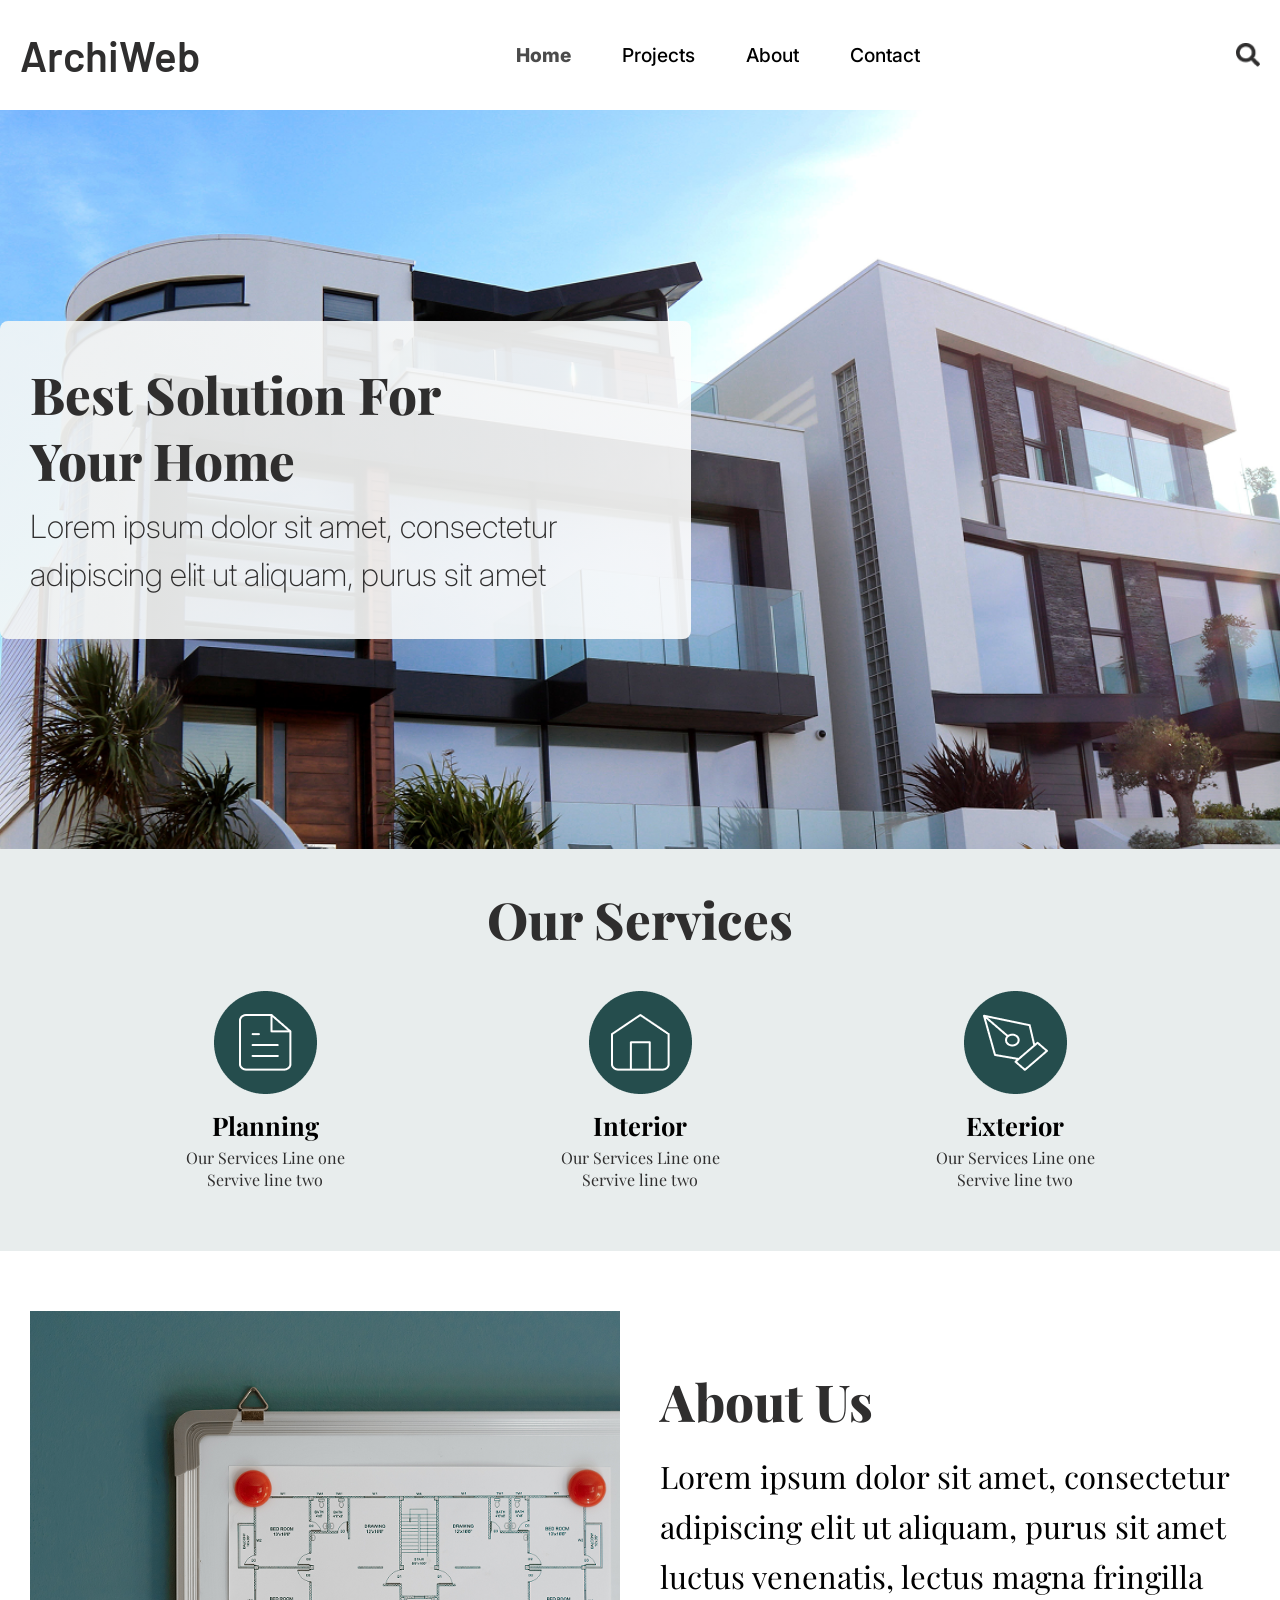
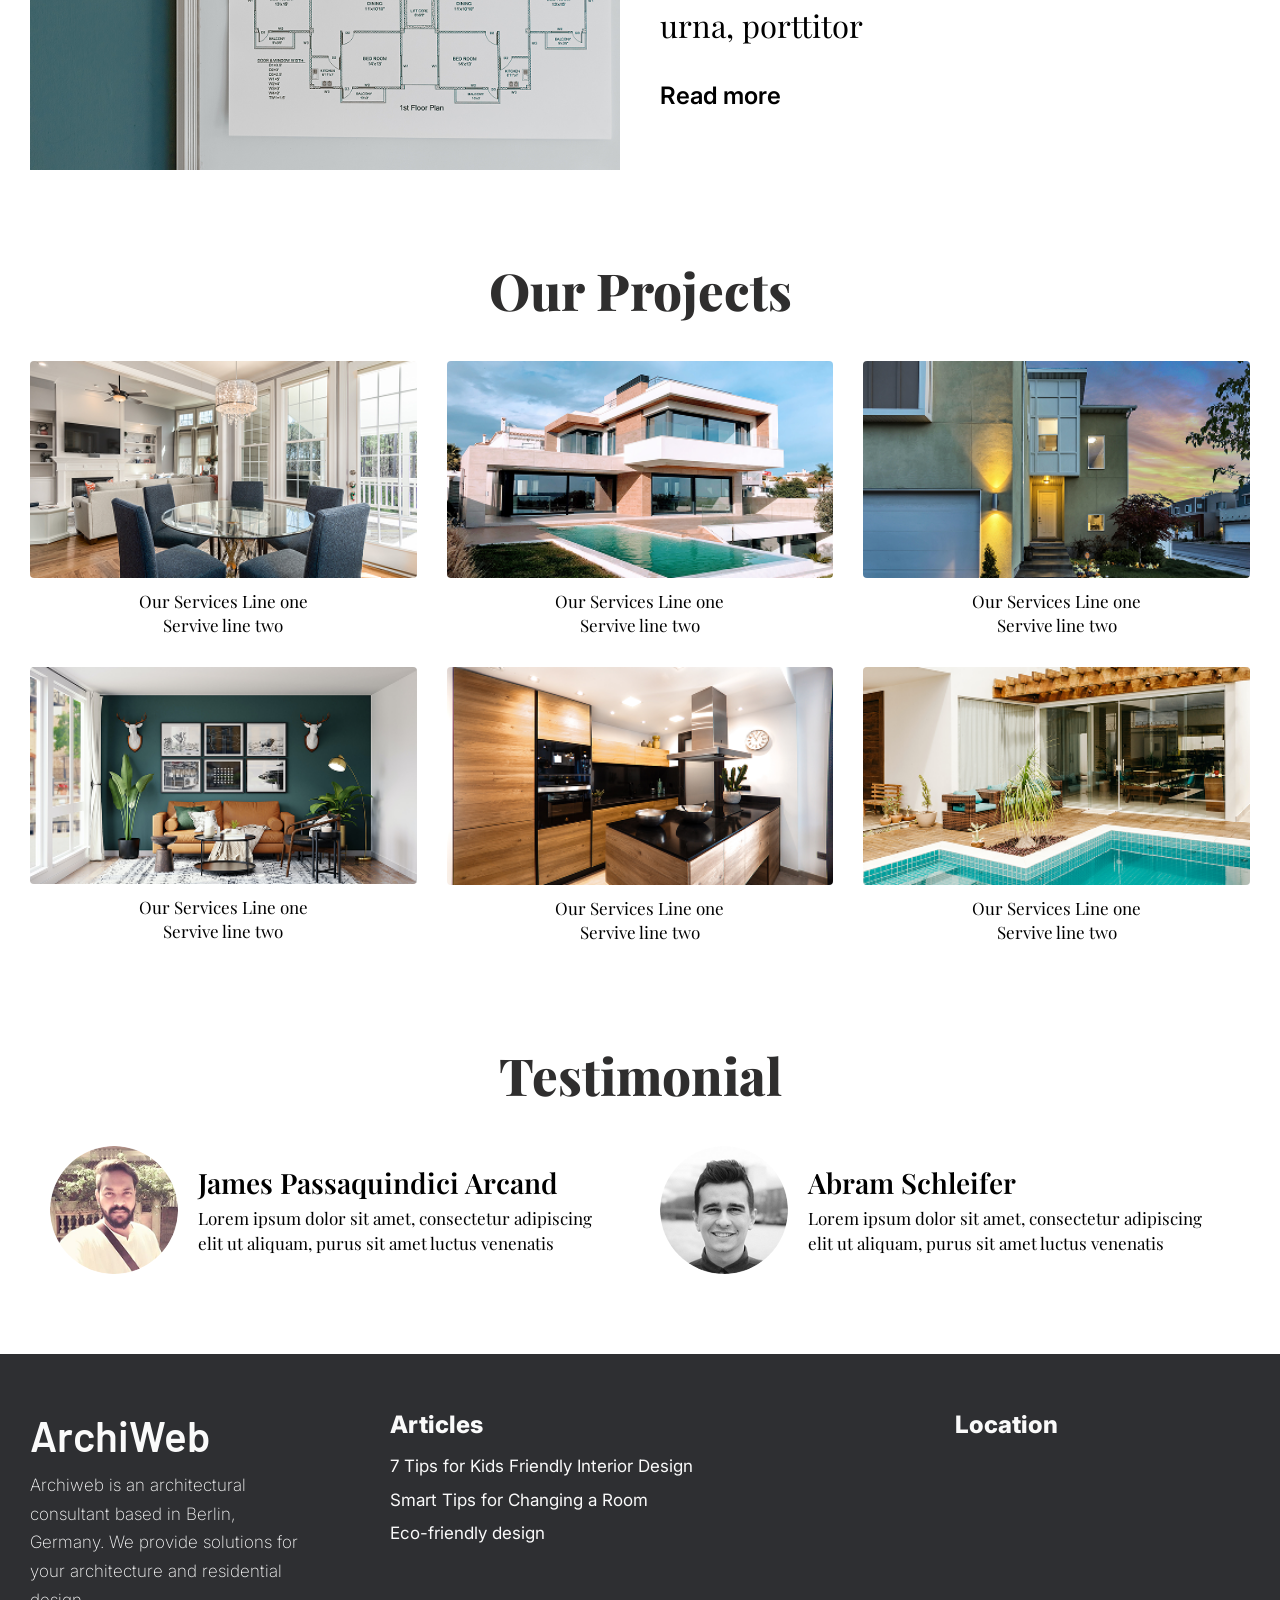
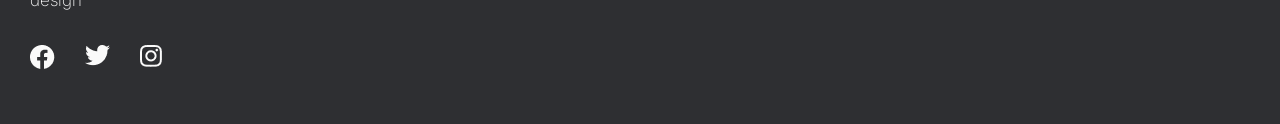
==== commit dc4bebdd: "08092026_1" ====
--- a/index.html
+++ b/index.html
@@ -8,15 +8,16 @@
     <link rel="preconnect" href="https://fonts.googleapis.com" />
     <link rel="preconnect" href="https://fonts.gstatic.com" crossorigin />
     <link
-        href="https://fonts.googleapis.com/css2?family=Barlow:ital,wght@0,100;0,200;0,300;0,400;0,500;0,600;0,700;0,800;0,900;1,100;1,200;1,300;1,400;1,500;1,600;1,700;1,800;1,900&display=swap"
-        rel="stylesheet">
-    <link rel="stylesheet" href="./STYLE/style.css" />
+        href="https://fonts.googleapis.com/css2?family=Barlow:wght@600&family=Playfair+Display:wght@400;700;800&family=Inter:wght@200;400;500;600;800&display=swap"
+        rel="stylesheet" />
+    <link rel="stylesheet" href="./styles/style.css" />
     <title>ArchiWeb — архитектурное бюро</title>
 </head>
 
 <body>
+
     <!-- ===== НАВИГАЦИЯ ===== -->
-    <nav class="container nav" aria-label="Главная навигация">
+    <nav class="container nav" id="nav" aria-label="Главная навигация">
         <div class="nav__logo">ArchiWeb</div>
         <ul class="nav__list">
             <li><a href="#home" class="active">Home</a></li>
@@ -27,29 +28,26 @@
         <a href="#" class="nav__search" aria-label="Поиск">
             <img src="./images/search.png" alt="Иконка поиска" />
         </a>
-        <!-- Бургер-меню (отображается на мобильных) -->
-        <a href="#nav-open" class="nav__burger" id="nav-open" aria-label="Открыть меню">☰</a>
+        <!-- Бургер-меню -->
+        <a href="#nav" class="nav__burger" aria-label="Открыть меню">☰</a>
         <a href="#" class="nav__burger-close" aria-label="Закрыть меню">✕</a>
     </nav>
 
     <!-- ===== ШАПКА (Hero) ===== -->
-    <header id="home" class="container__hero  header">
-        <div class="header__inner">
+    <header id="home" class="header">
+        <div class="container header__inner">
             <div class="header__content">
-                <h1 class="heading-primary h1-hero">Best Solution For <br>
-                    Your Home</h1>
-                <p class="header__subtitle p-hero">
-                    Lorem ipsum dolor sit amet, <br>
-                    consectetur adipiscing elit ut <br>
-                    aliquam, purus sit amet
+                <h1 class="heading-primary">Best Solution For <br /> Your Home</h1>
+                <p class="header__subtitle">
+                    Lorem ipsum dolor sit amet, consectetur adipiscing elit ut aliquam, purus sit amet
                 </p>
             </div>
         </div>
     </header>
 
     <!-- ===== УСЛУГИ ===== -->
-    <section class="container services">
-        <div>
+    <section class="services">
+        <div class="container">
             <h2 class="heading-secondary services__title">Our Services</h2>
             <div class="services__block">
                 <article class="services__item">
@@ -73,67 +71,61 @@
 
     <!-- ===== О НАС ===== -->
     <section id="about" class="about">
-        <div class="about__container about__inner">
+        <div class="container about__inner">
             <div class="about__image">
                 <img src="./images/blueprint.png" alt="Чертеж архитектурного плана" />
             </div>
             <div class="about__content">
                 <h2 class="heading-secondary">About Us</h2>
                 <p class="about__text">
-                    Lorem ipsum dolor sit amet, <br>
-                    consectetur adipiscing elit ut <br>
-                    aliquam, purus sit amet luctus <br>
-                    venenatis, lectus magna fringilla <br>
-                    urna, porttitor
+                    Lorem ipsum dolor sit amet, consectetur adipiscing elit ut aliquam, purus sit amet luctus venenatis,
+                    lectus magna fringilla urna, porttitor
                 </p>
-                <div class="readmore_marking">
-                    <a href="#" class="about__readmore">Read more</a>
-                </div>
-
+                <a href="#" class="about__readmore">Read more</a>
             </div>
         </div>
     </section>
 
     <!-- ===== ПРОЕКТЫ ===== -->
-    <section id="projects" class="container projects">
-        <div class="container__size-projects">
+    <section id="projects" class="projects">
+        <div class="container">
             <h2 class="heading-secondary projects__title">Our Projects</h2>
             <div class="projects__grid">
                 <figure class="projects__item">
                     <img src="./images/Project 1.png" alt="Современный жилой дом" class="projects__img" />
-                    <figcaption>Our Services Line one<br> Servive line two</figcaption>
+                    <figcaption>Our Services Line one<br /> Servive line two</figcaption>
                 </figure>
                 <figure class="projects__item">
                     <img src="./images/Project 2.png" alt="Офисное здание с панорамным остеклением"
                         class="projects__img" />
-                    <figcaption>Our Services Line one<br> Servive line two</figcaption>
+                    <figcaption>Our Services Line one<br /> Servive line two</figcaption>
                 </figure>
                 <figure class="projects__item">
                     <img src="./images/Project 3.png" alt="Интерьер гостиной в скандинавском стиле"
                         class="projects__img" />
-                    <figcaption>Our Services Line one<br> Servive line two</figcaption>
+                    <figcaption>Our Services Line one<br /> Servive line two</figcaption>
                 </figure>
                 <figure class="projects__item">
                     <img src="./images/Project 4.png" alt="Экстерьер загородного коттеджа" class="projects__img" />
-                    <figcaption>Our Services Line one<br> Servive line two</figcaption>
+                    <figcaption>Our Services Line one<br /> Servive line two</figcaption>
                 </figure>
                 <figure class="projects__item">
                     <img src="./images/Project 5.png" alt="Проект ресторана с открытой террасой"
                         class="projects__img" />
-                    <figcaption>Our Services Line one<br> Servive line two</figcaption>
+                    <figcaption>Our Services Line one<br /> Servive line two</figcaption>
                 </figure>
                 <figure class="projects__item">
                     <img src="./images/Project 6.png" alt="Дизайн интерьера спальни в неоклассике"
                         class="projects__img" />
-                    <figcaption>Our Services Line one<br> Servive line two</figcaption>
+                    <figcaption>Our Services Line one<br /> Servive line two</figcaption>
                 </figure>
             </div>
         </div>
     </section>
 
     <!-- ===== ОТЗЫВЫ ===== -->
-    <section class="container testimonials">
-        <div>
+    <section class="testimonials">
+        <div class="container">
             <h2 class="heading-secondary testimonials__title">Testimonial</h2>
             <div class="testimonials__grid">
                 <div class="testimonials__item">
@@ -141,20 +133,16 @@
                         class="testimonials__avatar" />
                     <div class="testimonials__text">
                         <h3 class="testimonials__name">James Passaquindici Arcand</h3>
-                        <br>
-                        <p>Lorem ipsum dolor sit amet, <br>
-                            consectetur adipiscing elit ut <br>
-                            aliquam, purus sit amet luctus venenatis</p>
+                        <p>Lorem ipsum dolor sit amet, consectetur adipiscing elit ut aliquam, purus sit amet luctus
+                            venenatis</p>
                     </div>
                 </div>
                 <div class="testimonials__item">
                     <img src="./images/avatar-2.png" alt="Фото Abram Schleifer" class="testimonials__avatar" />
                     <div class="testimonials__text">
                         <h3 class="testimonials__name">Abram Schleifer</h3>
-                        <br>
-                        <p>Lorem ipsum dolor sit amet, <br>
-                            consectetur adipiscing elit ut <br>
-                            aliquam, purus sit amet luctus venenatis</p>
+                        <p>Lorem ipsum dolor sit amet, consectetur adipiscing elit ut aliquam, purus sit amet luctus
+                            venenatis</p>
                     </div>
                 </div>
             </div>
@@ -162,8 +150,8 @@
     </section>
 
     <!-- ===== ПОДВАЛ ===== -->
-    <footer id="footer" class="container footer">
-        <div class="footer__container footer__inner">
+    <footer id="footer" class="footer">
+        <div class="container footer__inner">
             <div class="footer__left">
                 <div class="footer__brand">
                     <div class="footer__logo">ArchiWeb</div>
@@ -195,7 +183,7 @@
         </div>
     </footer>
 
-    <!-- Скрипты (оставлены для совместимости, но можно удалить, если не используются) -->
+    <!-- Скрипты -->
     <script src="./js/main.js"></script>
     <script src="./js/materialize.min.js"></script>
 </body>
--- a/styles/style.css
+++ b/styles/style.css
@@ -0,0 +1,591 @@
+/* ===== БАЗОВЫЕ СБРОСЫ ===== */
+*,
+*::before,
+*::after {
+  box-sizing: border-box;
+}
+
+html {
+  scroll-behavior: smooth;
+}
+
+body {
+  margin: 0;
+  font-family: "Inter", sans-serif;
+  background-color: #ffffff;
+}
+
+.container {
+  max-width: 1440px;
+  width: 100%;
+  padding: 0 30px;
+  margin: 0 auto;
+}
+
+h1,
+h2,
+h3,
+h4,
+h5,
+h6,
+p,
+figure,
+ul,
+li {
+  margin: 0;
+  padding: 0;
+}
+
+ul {
+  list-style: none;
+}
+
+/* ===== КЛАССЫ ЗАГОЛОВКОВ ===== */
+.heading-primary {
+  font-family: "Playfair Display", serif;
+  font-weight: 800;
+  font-size: clamp(32px, 5vw, 51px);
+  line-height: 1.3;
+  color: #2f2e2e;
+}
+
+.heading-secondary {
+  font-family: "Playfair Display", serif;
+  font-weight: 800;
+  font-size: clamp(32px, 5vw, 51px);
+  line-height: 1.2;
+  color: #2f2e2e;
+}
+
+/* ===== НАВИГАЦИЯ ===== */
+.nav {
+  display: flex;
+  justify-content: space-between;
+  align-items: center;
+  flex-wrap: wrap;
+  padding: 30px 20px;
+  background-color: #ffffff;
+}
+
+.nav__logo {
+  font-family: "Barlow", sans-serif;
+  font-weight: 600;
+  font-size: clamp(30px, 4vw, 42px);
+  line-height: 1.2;
+  color: #2f2e2e;
+}
+
+.nav__list {
+  display: flex;
+  gap: clamp(20px, 4vw, 60px);
+  align-items: center;
+  padding: 0;
+  margin: 0;
+}
+
+.nav__list a {
+  text-decoration: none;
+  color: #000;
+  font-size: clamp(16px, 1.5vw, 20px);
+  font-weight: 500;
+  transition: opacity 0.2s;
+}
+
+.nav__list a:hover,
+.nav__list a.active {
+  opacity: 0.7;
+  font-weight: 800;
+}
+
+.nav__search {
+  display: flex;
+  align-items: center;
+}
+
+.nav__search img {
+  width: 24px;
+  height: 24px;
+  display: block;
+}
+
+/* Бургер-меню (скрыто на десктопе) */
+.nav__burger,
+.nav__burger-close {
+  display: none;
+  font-size: 30px;
+  text-decoration: none;
+  color: #000;
+  line-height: 1;
+}
+
+/* ===== ШАПКА ===== */
+.header {
+  background-image: url(../images/hero.png);
+  background-repeat: no-repeat;
+  background-position: right center;
+  background-size: cover;
+  min-height: 739px;
+  display: flex;
+  align-items: center;
+  background-color: #ffffff;
+}
+
+.header__inner {
+  width: 100%;
+  padding: 40px 0;
+}
+
+.header__content {
+  max-width: 691px;
+  padding: 40px 30px;
+  background: linear-gradient(
+    91.1deg,
+    rgba(244, 246, 245, 0.9) -7.89%,
+    rgba(255, 255, 255, 0.9) 132.55%
+  );
+  border-radius: 8px;
+}
+
+.header__content .heading-primary {
+  margin-bottom: 10px;
+}
+
+.header__subtitle {
+  font-family: "Inter", sans-serif;
+  font-weight: 200;
+  font-size: clamp(18px, 2.5vw, 32px);
+  line-height: 1.5;
+  color: #2f2e2e;
+  max-width: 600px;
+}
+
+/* ===== УСЛУГИ ===== */
+.services {
+  background: rgba(37, 77, 77, 0.1);
+  padding: 40px 0 60px;
+}
+
+.services__title {
+  text-align: center;
+  margin-bottom: 40px;
+}
+
+.services__block {
+  display: flex;
+  justify-content: space-evenly;
+  flex-wrap: wrap;
+  gap: 40px;
+}
+
+.services__item {
+  text-align: center;
+  max-width: 200px;
+  flex: 1 1 150px;
+}
+
+.services__icon {
+  width: 103px;
+  height: 103px;
+}
+
+.services__name {
+  font-family: "Playfair Display", serif;
+  font-weight: 700;
+  font-size: clamp(22px, 2vw, 27px);
+  margin: 10px 0 5px;
+}
+
+.services__desc {
+  font-family: "Playfair Display", serif;
+  font-size: 16px;
+  line-height: 1.4;
+  color: #2f2e2e;
+}
+
+/* ===== О НАС ===== */
+.about {
+  padding: 60px 0;
+  background: #ffffff;
+}
+
+.about__inner {
+  display: flex;
+  align-items: center;
+  gap: 40px;
+  flex-wrap: wrap;
+}
+
+.about__image {
+  flex: 1 1 300px;
+}
+
+.about__image img {
+  width: 100%;
+  height: auto;
+  display: block;
+}
+
+.about__content {
+  flex: 1 1 300px;
+}
+
+.about__text {
+  font-family: "Playfair Display", serif;
+  font-size: clamp(18px, 2.5vw, 31px);
+  line-height: 1.6;
+  margin: 20px 0 30px;
+}
+
+.about__readmore {
+  font-family: "Inter", sans-serif;
+  font-weight: 600;
+  font-size: clamp(18px, 2vw, 24px);
+  color: #000;
+  text-decoration: none;
+  cursor: pointer;
+  transition: opacity 0.2s;
+}
+
+.about__readmore:hover {
+  opacity: 0.8;
+}
+
+/* ===== ПРОЕКТЫ ===== */
+.projects {
+  padding: 30px 0 60px;
+  background: #ffffff;
+}
+
+.projects__title {
+  text-align: center;
+  margin-bottom: 40px;
+}
+
+.projects__grid {
+  display: grid;
+  grid-template-columns: repeat(3, 1fr);
+  gap: 30px;
+  justify-items: center;
+}
+
+.projects__item {
+  text-align: center;
+  width: 100%;
+}
+
+.projects__img {
+  width: 100%;
+  height: auto;
+  border-radius: 4px;
+  transition: transform 0.3s;
+}
+
+.projects__img:hover {
+  transform: scale(1.03);
+}
+
+.projects__item figcaption {
+  font-family: "Playfair Display", serif;
+  font-size: 17px;
+  margin-top: 8px;
+  line-height: 1.4;
+}
+
+/* ===== ОТЗЫВЫ ===== */
+.testimonials {
+  padding: 40px 0 80px;
+  background: #ffffff;
+}
+
+.testimonials__title {
+  text-align: center;
+  margin-bottom: 40px;
+}
+
+.testimonials__grid {
+  display: flex;
+  justify-content: center;
+  flex-wrap: wrap;
+  gap: 40px;
+}
+
+.testimonials__item {
+  display: flex;
+  align-items: center;
+  gap: 20px;
+  max-width: 570px;
+  flex: 1 1 300px;
+}
+
+.testimonials__avatar {
+  border-radius: 50%;
+  width: clamp(80px, 10vw, 151px);
+  height: clamp(80px, 10vw, 151px);
+  object-fit: cover;
+  flex-shrink: 0;
+}
+
+.testimonials__name {
+  font-family: "Playfair Display", serif;
+  font-weight: 600;
+  font-size: clamp(20px, 2.5vw, 28px);
+  margin-bottom: 5px;
+}
+
+.testimonials__text p {
+  font-family: "Playfair Display", serif;
+  font-size: 17px;
+  line-height: 1.5;
+}
+
+/* ===== ФУТЕР ===== */
+.footer {
+  background: #2e2f32;
+  color: #fafafa;
+  padding: 56px 0 40px;
+}
+
+.footer__inner {
+  display: flex;
+  justify-content: space-between;
+  flex-wrap: wrap;
+  gap: 40px;
+}
+
+.footer__left {
+  display: flex;
+  flex-wrap: wrap;
+  gap: 40px 80px;
+}
+
+.footer__brand {
+  max-width: 280px;
+}
+
+.footer__logo {
+  font-family: "Barlow", sans-serif;
+  font-weight: 600;
+  font-size: clamp(30px, 4vw, 42px);
+  line-height: 1.2;
+  color: #fafafa;
+}
+
+.footer__description {
+  font-family: "Inter", sans-serif;
+  font-weight: 200;
+  font-size: 17px;
+  line-height: 1.7;
+  margin-top: 10px;
+}
+
+.footer__socials {
+  display: flex;
+  gap: 30px;
+  margin-top: 30px;
+}
+
+.footer__socials a {
+  display: inline-block;
+  transition: transform 0.2s;
+}
+
+.footer__socials a:hover {
+  transform: scale(1.1);
+}
+
+.footer__articles-title {
+  font-family: "Inter", sans-serif;
+  font-weight: 800;
+  font-size: 24px;
+  margin-bottom: 15px;
+}
+
+.footer__articles ul li {
+  margin-bottom: 8px;
+}
+
+.footer__articles a {
+  color: #fafafa;
+  text-decoration: none;
+  font-size: 17px;
+  line-height: 1.5;
+  transition: text-decoration 0.2s;
+}
+
+.footer__articles a:hover {
+  text-decoration: underline;
+}
+
+.footer__map-title {
+  font-family: "Inter", sans-serif;
+  font-weight: 800;
+  font-size: 24px;
+  margin-bottom: 20px;
+}
+
+.footer__map iframe {
+  width: 100%;
+  max-width: 295px;
+  height: 221px;
+  border: 0;
+}
+
+/* ======================================== */
+/* ===== АДАПТИВНОСТЬ ===== */
+
+/* Планшеты (до 992px) */
+@media screen and (max-width: 992px) {
+  .header__content {
+    max-width: 90%;
+    padding: 30px 20px;
+  }
+  .projects__grid {
+    grid-template-columns: repeat(2, 1fr);
+    gap: 20px;
+  }
+  .about__inner {
+    flex-direction: column;
+    text-align: center;
+  }
+  .about__content {
+    padding: 0 20px;
+  }
+  .footer__left {
+    gap: 40px;
+  }
+}
+
+/* Мобильные (до 768px) */
+@media screen and (max-width: 768px) {
+  /* Бургер-меню */
+  .nav__burger {
+    display: inline-block;
+  }
+  .nav__burger-close {
+    display: none;
+  }
+  .nav:target .nav__burger {
+    display: none;
+  }
+  .nav:target .nav__burger-close {
+    display: inline-block;
+  }
+  .nav:target .nav__list {
+    display: flex;
+  }
+
+  .nav__list {
+    display: none;
+    flex-direction: column;
+    width: 100%;
+    gap: 15px;
+    padding: 20px 0;
+    background: #fff;
+    box-shadow: 0 8px 16px rgba(0, 0, 0, 0.1);
+    position: absolute;
+    top: 80px;
+    left: 0;
+    z-index: 999;
+    text-align: center;
+  }
+
+  .nav__list a {
+    font-size: 18px;
+  }
+
+  .header {
+    background-position: center;
+    min-height: 500px;
+  }
+  .header__content {
+    max-width: 100%;
+    padding: 30px 15px;
+  }
+  .header__subtitle {
+    max-width: 100%;
+  }
+
+  .services__block {
+    gap: 30px;
+  }
+
+  .projects__grid {
+    grid-template-columns: 1fr 1fr;
+    gap: 20px;
+  }
+  .projects__item {
+    padding-bottom: 20px;
+  }
+
+  .testimonials__item {
+    flex-direction: column;
+    text-align: center;
+    max-width: 100%;
+  }
+  .testimonials__grid {
+    gap: 30px;
+  }
+
+  .footer__inner {
+    flex-direction: column;
+    align-items: center;
+    text-align: center;
+  }
+  .footer__left {
+    flex-direction: column;
+    align-items: center;
+    gap: 40px;
+  }
+  .footer__map iframe {
+    max-width: 100%;
+  }
+}
+
+/* Маленькие телефоны (до 576px) */
+@media screen and (max-width: 576px) {
+  .nav {
+    padding: 15px 10px;
+  }
+  .nav__list {
+    top: 70px;
+  }
+  .header {
+    min-height: 400px;
+  }
+  .header__content {
+    padding: 20px 15px;
+  }
+  .services__block {
+    flex-direction: column;
+    align-items: center;
+  }
+  .projects__grid {
+    grid-template-columns: 1fr;
+    gap: 30px;
+  }
+  .footer__left {
+    gap: 30px;
+  }
+  .footer__socials {
+    justify-content: center;
+  }
+}
+
+/* Очень узкие экраны (до 400px) */
+@media screen and (max-width: 400px) {
+  .nav__logo {
+    font-size: 24px;
+  }
+  .nav__burger {
+    font-size: 24px;
+  }
+  .header__subtitle {
+    font-size: 16px;
+  }
+  .about__text {
+    font-size: 18px;
+  }
+  .testimonials__name {
+    font-size: 20px;
+  }
+}
